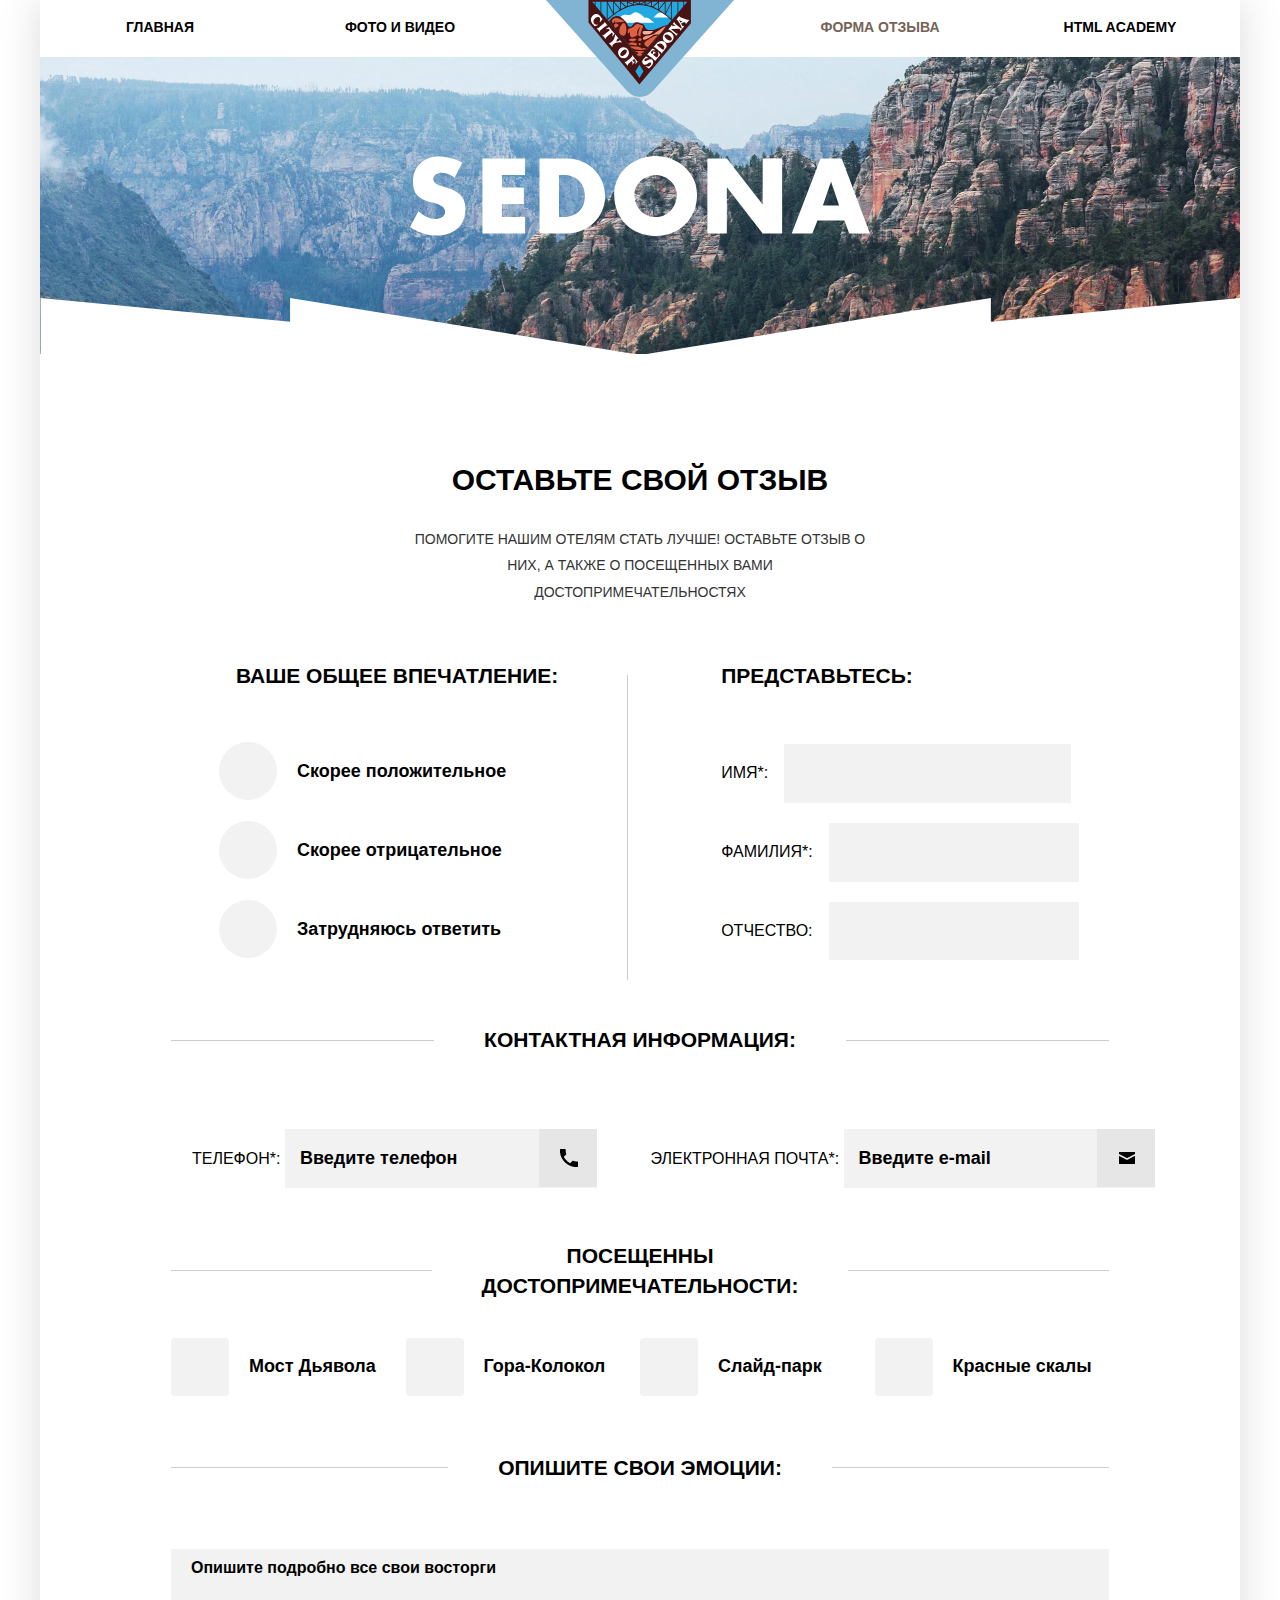
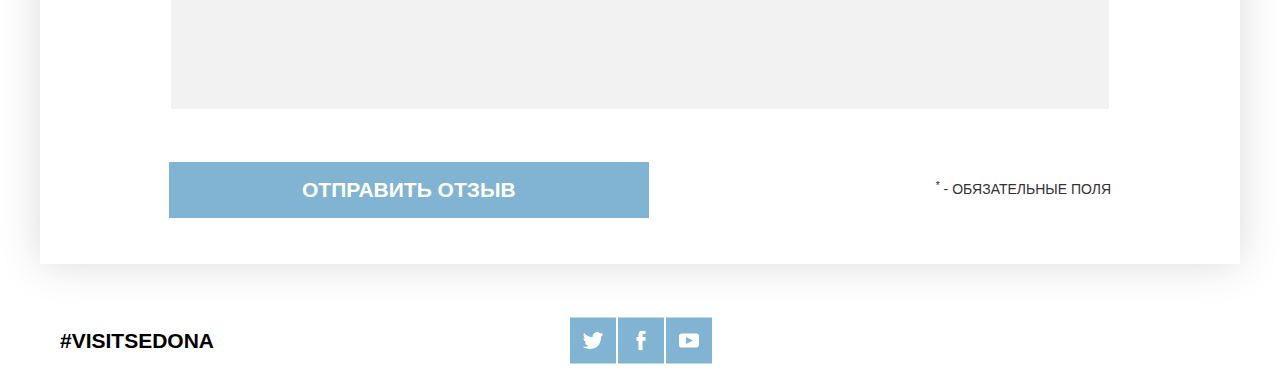
==== form.html @ 5fe42d5f "second commit" ====
<!DOCTYPE html><html lang="ru"><head><meta charset="UTF-8"><meta name="viewport" content="width=device-width,initial-scale=1"><meta http-equiv="X-UA-Compatible" content="ie=edge"><title>Sedon</title></head><body><div class="wrapper"><header class="page-header"><nav class="humburger"><ul class="humburger__list humburger__list--not-js"><li class="humburger__list__item"><a href="index.html" class="humburger__link">Главная</a></li><li class="humburger__list__item"><a href="photo.html" class="humburger__link">фото и видео</a></li><li class="humburger__list__item humburger__list__item--active"><a class="humburger__link">форма отзыва</a></li><li class="humburger__list__item"><a href="#" class="humburger__link">html academy</a></li><li class="humburger__list__item humburger__list__item--logo"><a href="index.html" class="humburger__logo"><picture><source media="(min-width: 1200px)" srcset="img/header/logo-sedona-desktop.svg"><img src="img/header/logo-sedona-mobile.svg" alt="Логотип Sedona" class="logo__icon"></picture></a></li></ul><button type="button" class="humburger__button"><svg width="25px" height="25px" fill="#fff"><use xlink:href="#icon-cross"></use></svg></button></nav></header><div class="page-content page-content--block"><div class="intro intro--no-webp"><div class="container"><div class="intro__pictures intro__pictures--padding"><img class="intro__img" src="img/form/text-sedona.svg" alt="Sedona "></div></div></div><div class="container"><div class="page-content__description page-content__description--padding page-content__description--border"><p>Оставьте свой отзыв</p><p>Помогите нашим отелям стать лучше! оставьте отзыв о них, а также о посещенных вами достопримечательностях</p></div><form action=""><div class="form"><fieldset class="form__item form__item--width form__item--border-left"><legend class="form__title">Представьтесь:</legend><label class="form__label form__label--flex">Имя*:<input type="text" class="form__input" required=""></label><label class="form__label form__label--flex">Фамилия*:<input type="text" class="form__input" required=""></label><label class="form__label form__label--flex">Отчество:<input type="text" class="form__input"></label></fieldset><fieldset class="form__item"><legend class="form__title">Контактная информация:</legend><div class="form__wrapp"><label class="form__label form__label--flex-col"><span class="text-none">Контактный</span> телефон*: <input type="tel" class="form__input form__icon form__icon--phone" placeholder="Введите телефон" required=""></label><label class="form__label form__label--flex-col">Электронная почта*: <input type="email" class="form__input form__icon form__icon--mail" placeholder="Введите e-mail" required=""></label></div></fieldset><fieldset class="form__item form__item--width form__item--order"><legend class="form__title form__title--align-center">ВАше Общее впечатление:</legend><div class="form__radio"><label class="form__label form__label--font" for="reply__yes">Скорее положительное</label><input type="radio" id="reply__yes" name="radiobutton" class="form__input form__input--type"><div class="fake-input fake-input--radio"></div></div><div class="form__radio"><label for="reply__not" class="form__label form__label--font">Скорее отрицательное</label><input type="radio" id="reply__not" name="radiobutton" class="form__input form__input--type"><div class="fake-input fake-input--radio"></div></div><div class="form__radio"><label for="reply__know" class="form__label form__label--font">Затрудняюсь ответить</label><input type="radio" id="reply__know" name="radiobutton" class="form__input form__input--type"><div class="fake-input fake-input--radio"></div></div></fieldset><fieldset class="form__item"><legend class="form__title">посещенны<br>достопримечательности:</legend><div class="form__item--chekcbox-set"><div class="form__item-checkbox"><label class="form__label form__label--font" for="davil">Мост Дьявола</label><input type="checkbox" id="davil" class="form__input form__input--type"><div class="fake-input fake-input--box"></div></div><div class="form__item-checkbox"><label class="form__label form__label--font" for="park">Слайд-парк</label><input type="checkbox" id="park" class="form__input form__input--type"><div class="fake-input fake-input--box"></div></div><div class="form__item-checkbox"><label class="form__label form__label--font" for="mountain">Гора-Колокол</label><input type="checkbox" id="mountain" class="form__input form__input--type"><div class="fake-input fake-input--box"></div></div><div class="form__item-checkbox"><label class="form__label form__label--font" for="red__mountain">Красные скалы</label><input type="checkbox" id="red__mountain" class="form__input form__input--type"><div class="fake-input fake-input--box"></div></div></div></fieldset><fieldset class="form__item"><legend class="form__title">Опишите свои эмоции:</legend><textarea name="" id="" class="form__text-reviews" placeholder="Опишите подробно все свои восторги"></textarea></fieldset><div class="form__item__btn"><button type="submit" class="button from__button">отправить отзыв</button> <span class="footnote"><sup>*</sup> - обязательные поля</span></div></div></form></div></div></div><footer class="page-footer"><span class="hashtags"><b>#visitSEDONA</b></span><div class="social"><ul class="social__list"><li class="social__item"><a href="#" class="social__button"><svg class="social__icon" width="20px" height="20px"><use xlink:href="#icon-twitter"></use></svg></a></li><li class="social__item"><a href="#" class="social__button"><svg class="social__icon" width="20px" height="20px"><use xlink:href="#icon-facebook"></use></svg></a></li><li class="social__item"><a href="#" class="social__button"><svg class="social__icon" width="20px" height="20px"><use xlink:href="#icon-youtube"></use></svg></a></li></ul></div></footer><!--pop up для формы   --><div class="pop-up pop-up--error"><div class="pop-up__title">ЧТО-ТО ПОШЛО НЕ ТАК!</div><div class="pop-up__deck">Проверьте поля, выделенные красным, скорее всего вы забыли их заполнить</div><button class="button">ок</button></div><div class="pop-up pop-up--success"><div class="pop-up__title">Ваш отзыв отправлен!</div><div class="pop-up__deck">Спасибо за ваше участие, ваш отзыв уже поступил к нам. В ближайшее время мы опубликуем его на сайте.</div><button class="button">закрыть окно</button></div><div style="display:none"><svg xmlns="http://www.w3.org/2000/svg"><symbol id="icon-burger" viewbox="0 0 76.166 68.959"><path d="M71.914 46.042H4.252A4.265 4.265 0 0 0 0 50.294v3.454A4.265 4.265 0 0 0 4.252 58h.956v1.037c0 5.457 4.464 9.922 9.921 9.922h45.908c5.456 0 9.921-4.465 9.921-9.922V58h.956a4.265 4.265 0 0 0 4.252-4.252v-3.454a4.264 4.264 0 0 0-4.252-4.252zm-3.956 12.995c0 3.815-3.104 6.922-6.921 6.922H15.129a6.929 6.929 0 0 1-6.921-6.922V58h59.75v1.037zm5.208-5.289c0 .679-.573 1.252-1.252 1.252H4.252A1.268 1.268 0 0 1 3 53.748v-3.454c0-.679.573-1.252 1.252-1.252h67.662c.679 0 1.252.573 1.252 1.252v3.454zM16.162 37.856l5.473 4 5.477-4 5.479 4 5.478-4 5.479 4 5.478-4 5.479 4 5.48-4 5.489 4 6.368-4.644-1.768-2.424-4.6 3.356-5.489-4-5.48 4-5.479-4.001-5.478 4.001-5.479-4.001-5.478 4.001-5.479-4.001-5.476 4.001-5.473-4.002-5.477 4.002-4.593-3.355-1.77 2.422 6.363 4.645zm54.726-6.762c.041-.61.055-2.616.037-3C70.242 12.476 55.804 0 38.083 0 20.363 0 5.924 12.476 5.241 28.094c-.017.384-.004 2.389.039 3h65.608zM38.083 3c16.031 0 29.15 11.154 29.842 25.094H8.241C8.933 14.154 22.051 3 38.083 3z"></path><circle cx="38.083" cy="15.042" r="2"></circle><circle cx="30.083" cy="10.083" r="2"></circle><circle cx="46.083" cy="10.083" r="2"></circle></symbol><symbol id="icon-facebook" viewbox="0 0 8.672 18.944"><path d="M6.275 3.356h2.398V0H5.795C2.656.181 1.54 2.387 1.948 6.114H0v3.518h1.959v9.312h3.837V9.632h2.857V6.114H5.787c-.022-1.045-.037-2.405.488-2.758z"></path></symbol><symbol id="icon-gift" viewbox="0 0 63 75.084"><path d="M60.165 22.23H35.758c13.604-6.815 14.688-11.115 14.188-13.52-1.145-3.916-5.604-6.938-9.848-5.341-5.484 2.063-7.029 10.262-8.514 16.19-1.894-5.998-3.726-13.649-8.011-17.525C22.331.909 20.524-.203 17.897.031c-3.965.352-9.652 5.317-7.344 10.849 2.217 5.313 9.539 8.67 14.354 11.35H2.834A2.843 2.843 0 0 0 0 25.065V36.25a2.842 2.842 0 0 0 2.835 2.834h.27v35.999h56.958V39.084h.104a2.842 2.842 0 0 0 2.835-2.834V25.065a2.846 2.846 0 0 0-2.837-2.835zM41.766 5.873c2.07-.306 4.907 1.283 5.176 3.171.386 2.723-3.349 5.192-5.008 6.343-2.484 1.723-4.853 2.611-7.178 4.006.872-3.645 2.512-12.854 7.01-13.52zm-22.534 9.848c-2.19-1.467-6.444-4.378-6.342-7.678.11-3.552 5.655-6.491 8.68-3.839 3.797 3.331 5.625 10.972 7.01 16.357-3.199-1.519-6.23-2.753-9.348-4.84zm5.882 56.426H6.042V39.084h19.072v33.063zm0-36.063H3V25.23h22.114v10.854zm10.001 36.062h-7.063V25.23h7.063v46.916zm22.01.001H38.053V39.084h19.072v33.063zM60 36.084H38.053V25.23H60v10.854z"></path></symbol><symbol id="icon-house" viewbox="0 0 74.695 72.346"><path d="M29.503 65.345h16V41.407h-16v23.938zm13.063-2.938H32.441V44.345h10.125v18.062z"></path><path d="M72.62 39.44l2.075-2.078-9.907-9.913V.47H50.974v13.161L37.349 0 0 37.363l2.077 2.078 7.832-7.832v37.799H5.971v2.938h63.875v-2.938h-5.059v-37.8l7.833 7.832zM53.913 3.408h7.938v21.104l-7.938-7.94V3.408zm7.937 65.999H12.846V28.671L37.348 4.169 61.85 28.671v40.736z"></path><path d="M29.753 27.21a7.75 7.75 0 1 0 15.5 0 7.75 7.75 0 0 0-15.5 0zm7.75-4.969a4.97 4.97 0 1 1 0 9.941 4.97 4.97 0 0 1 0-9.941zM16.909 41.407h3v3.938h-3zm5.937 0h3v3.938h-3zm-5.937 6h3v3.938h-3zm5.937 0h3v3.938h-3zm26-6h3v3.938h-3zm5.938 0h3v3.938h-3zm-5.938 6h3v3.938h-3zm5.938 0h3v3.938h-3z"></path></symbol><symbol id="icon-like" viewbox="0 0 22 20"><path d="M12.383 3.646l-.637 2.929L11.219 9H19.9v2l.001.058L17 18H8V8.029l.014-.015 4.369-4.368M2 10v8-8M13.2 0L6.6 6.6c-.4.3-.6.8-.6 1.4v10c0 1.1.9 2 2 2h9c.8 0 1.5-.5 1.8-1.2l3-7.1c.1-.2.1-.5.1-.7V9h.1c0-1.1-.9-2-2-2h-6.3l1-4.6v-.3c0-.4-.2-.8-.4-1.1l-1.1-1zM4 8H0v12h4V8zm18 1v.044V9z"></path></symbol><symbol id="icon-mail" viewbox="0 0 16 16"><path d="M8 10c-.266 0-.5-.094-1-.336L0 6v7c0 .55.45 1 1 1h14c.55 0 1-.45 1-1V6L9 9.664c-.5.242-.734.336-1 .336zm7-8H1c-.55 0-1 .45-1 1v.758l8 4.205 8-4.205V3c0-.55-.45-1-1-1z"></path></symbol><symbol id="icon-map-marker" viewbox="0 0 27 27"><circle fill="#FFF" cx="13.5" cy="13.5" r="13.5"></circle><circle fill="#81B3D3" cx="13.5" cy="13.5" r="8.361"></circle></symbol><symbol id="icon-phone" viewbox="0 0 18 18"><path fill="#010101" d="M3.6 7.8c1.4 2.8 3.8 5.1 6.6 6.6l2.2-2.2c.3-.3.699-.4 1-.2 1.1.4 2.3.6 3.6.6.6 0 1 .4 1 1V17c0 .6-.4 1-1 1C7.6 18 0 10.4 0 1c0-.6.4-1 1-1h3.5c.6 0 1 .4 1 1 0 1.2.2 2.4.6 3.6.1.3 0 .7-.2 1L3.6 7.8z"></path></symbol><symbol id="icon-tick" viewbox="0 0 23.049 16.249"><path d="M22.801 1.299L21.75.248a.853.853 0 0 0-1.203 0L8.693 12.102 2.502 5.911a.853.853 0 0 0-1.203 0L.248 6.962a.852.852 0 0 0 0 1.202l7.837 7.837a.845.845 0 0 0 .608.246c.22.002.44-.079.608-.246l13.5-13.5a.852.852 0 0 0 0-1.202z"></path></symbol><symbol id="icon-twitter" viewbox="0 0 17.5 14.663"><path fill-rule="evenodd" clip-rule="evenodd" d="M11.283.153c1.736-.484 3.074.264 3.685 1.15.694-.225 1.372-.47 2.072-.69-.004.841-.538 1.478-.883 1.728.704.165 1.343-.481 1.343-.481-.175.977-1.035 1.746-1.611 1.977-.239 6.592-3.272 10.956-10.382 10.823h-.46c-.422 0-4.29-.45-5.047-1.843 2.341.192 4.011-.412 4.835-1.15-.989-.293-2.761-.464-3.07-2.881.362.105.583.223 1.228.117C1.757 8.067.385 7.366.461 5.218c.294.319 1.1.523 1.381.461C1.117 5.444-.188 2.398.921.843 2.794 2.655 4.769 4.364 8.29 4.528c.216-2.24 1.171-3.74 2.993-4.375z"></path></symbol><symbol id="icon-video-fullscreen" viewbox="0 0 20 20"><path d="M0 0v6h3V3h3V0H3zm3 14H0v6h6v-3H3zM17 0h-3v3h3v3h3V0zm0 17h-3v3h6v-6h-3z"></path></symbol><symbol id="icon-video-replay" viewbox="0 0 16 20"><path d="M8 4V0L3 5l5 5V6c3.315 0 6 2.686 6 6s-2.685 6-6 6-6-2.686-6-6H0c0 4.42 3.58 8 8 8s8-3.58 8-8-3.58-8-8-8z"></path></symbol><symbol id="icon-video-subtitles" viewbox="0 0 32 20"><path d="M29 0H3C1.35 0 0 1.35 0 3v14c0 1.65 1.35 3 3 3h26c1.65 0 3-1.35 3-3V3c0-1.65-1.35-3-3-3zM14.403 15.854a8.61 8.61 0 0 1-1.678.164 5.986 5.986 0 0 1-1.976-.323c-.623-.214-1.172-.562-1.646-1.041s-.852-1.103-1.133-1.868c-.28-.766-.419-1.695-.419-2.786 0-1.134.157-2.085.471-2.851.315-.768.723-1.384 1.224-1.854a4.53 4.53 0 0 1 1.679-1.008 5.86 5.86 0 0 1 1.852-.307c.66 0 1.22.045 1.678.134.457.087.835.192 1.133.313l-.448 1.92a3.332 3.332 0 0 0-.902-.265A8.244 8.244 0 0 0 12.973 6c-.915 0-1.649.325-2.206.977-.558.651-.836 1.663-.836 3.031 0 .598.067 1.142.199 1.632.132.493.334.913.603 1.26.271.349.607.619 1.01.812.402.193.867.29 1.396.29.496 0 .915-.049 1.257-.148.342-.099.639-.227.893-.38l.463 1.841c-.354.249-.803.43-1.349.539zm8.698 0a8.618 8.618 0 0 1-1.678.164 5.986 5.986 0 0 1-1.976-.323c-.623-.214-1.172-.562-1.646-1.041s-.852-1.103-1.133-1.868c-.281-.767-.421-1.695-.421-2.786 0-1.134.157-2.085.471-2.851.314-.768.723-1.384 1.223-1.854a4.526 4.526 0 0 1 1.68-1.008 5.858 5.858 0 0 1 1.851-.307c.661 0 1.221.045 1.678.134a6.05 6.05 0 0 1 1.133.313l-.446 1.918a3.314 3.314 0 0 0-.901-.265A8.569 8.569 0 0 0 21.67 6c-.915 0-1.649.325-2.206.977-.558.651-.836 1.663-.836 3.031 0 .598.067 1.142.199 1.632.132.493.334.913.603 1.26.271.349.606.619 1.009.812.402.193.868.29 1.396.29.497 0 .915-.049 1.257-.148.342-.099.64-.227.894-.38l.463 1.841c-.353.249-.803.43-1.348.539z"></path></symbol><symbol id="icon-youtube" viewbox="0 0 19.979 14.015"><path d="M17.145 0H2.835A2.842 2.842 0 0 0 0 2.835v8.345a2.842 2.842 0 0 0 2.835 2.835h14.31a2.842 2.842 0 0 0 2.835-2.835V2.835A2.844 2.844 0 0 0 17.145 0zM7.036 10.392V3.623l6.769 3.384-6.769 3.385z"></path></symbol></svg></div><link href="https://fonts.googleapis.com/css?family=PT+Sans:400,700&amp;subset=cyrillic" rel="preload" as="font"><link rel="stylesheet" type="text/css" href="css/main.min.css"><script src="https://ajax.googleapis.com/ajax/libs/jquery/3.2.1/jquery.min.js"></script><script src="libs/modernizr/modernizr.js"></script><script src="js/main.js"></script></body></html>
---- css/main.min.css ----
@font-face{font-family:"Gotham-Rounded-Bold";src:url("../fonts/Gotham-Rounded-Bold/gotham-rounded-bold.woff") format(woff),url("../fonts/Gotham-Rounded-Bold/gotham-rounded-bold.woff2") format(woff2);font-style:normal;font-weight:900;font-display:swap}@font-face{font-family:"Gotham-Rounded-Book";src:url("../fonts/Gotham-Rounded-Bold/gotham-rounded-book.woff") format(woff),url("../fonts/Gotham-Rounded-Book/gotham-rounded-book.woff2") format(woff2);font-style:normal;font-weight:400;font-display:swap}@font-face{font-family:'FontAwesome';src:url("../fonts/FontAwesome/fontawesome-webfont.woff2") format("woff2"),url("../fonts/FontAwesome/fontawesome-webfont.woff") format("woff");font-weight:normal;font-style:normal;font-display:swap}/*!
 *  Font Awesome 4.7.0 by @davegandy - http://fontawesome.io - @fontawesome
 *  License - http://fontawesome.io/license (Font: SIL OFL 1.1, CSS: MIT License)
 */.fa{display:inline-block;font:normal normal normal 14px/1 FontAwesome;font-size:inherit;text-rendering:auto;-webkit-font-smoothing:antialiased;-moz-osx-font-smoothing:grayscale}.fa-lg{font-size:1.33333333em;line-height:0.75em;vertical-align:-15%}.fa-2x{font-size:2em}.fa-3x{font-size:3em}.fa-4x{font-size:4em}.fa-5x{font-size:5em}.fa-fw{width:1.28571429em;text-align:center}.fa-ul{padding-left:0;margin-left:2.14285714em;list-style-type:none}.fa-ul>li{position:relative}.fa-li{position:absolute;left:-2.14285714em;width:2.14285714em;top:0.14285714em;text-align:center}.fa-li.fa-lg{left:-1.85714286em}.fa-border{padding:.2em .25em .15em;border:solid 0.08em #eeeeee;border-radius:.1em}.fa-pull-left{float:left}.fa-pull-right{float:right}.fa.fa-pull-left{margin-right:.3em}.fa.fa-pull-right{margin-left:.3em}.pull-right{float:right}.pull-left{float:left}.fa.pull-left{margin-right:.3em}.fa.pull-right{margin-left:.3em}.fa-spin{-webkit-animation:fa-spin 2s infinite linear;animation:fa-spin 2s infinite linear}.fa-pulse{-webkit-animation:fa-spin 1s infinite steps(8);animation:fa-spin 1s infinite steps(8)}@-webkit-keyframes fa-spin{0%{-webkit-transform:rotate(0deg);transform:rotate(0deg)}100%{-webkit-transform:rotate(359deg);transform:rotate(359deg)}}@keyframes fa-spin{0%{-webkit-transform:rotate(0deg);transform:rotate(0deg)}100%{-webkit-transform:rotate(359deg);transform:rotate(359deg)}}.fa-rotate-90{-ms-filter:"progid:DXImageTransform.Microsoft.BasicImage(rotation=1)";-webkit-transform:rotate(90deg);transform:rotate(90deg)}.fa-rotate-180{-ms-filter:"progid:DXImageTransform.Microsoft.BasicImage(rotation=2)";-webkit-transform:rotate(180deg);transform:rotate(180deg)}.fa-rotate-270{-ms-filter:"progid:DXImageTransform.Microsoft.BasicImage(rotation=3)";-webkit-transform:rotate(270deg);transform:rotate(270deg)}.fa-flip-horizontal{-ms-filter:"progid:DXImageTransform.Microsoft.BasicImage(rotation=0, mirror=1)";-webkit-transform:scale(-1, 1);transform:scale(-1, 1)}.fa-flip-vertical{-ms-filter:"progid:DXImageTransform.Microsoft.BasicImage(rotation=2, mirror=1)";-webkit-transform:scale(1, -1);transform:scale(1, -1)}:root .fa-rotate-90,:root .fa-rotate-180,:root .fa-rotate-270,:root .fa-flip-horizontal,:root .fa-flip-vertical{-webkit-filter:none;filter:none}.fa-stack{position:relative;display:inline-block;width:2em;height:2em;line-height:2em;vertical-align:middle}.fa-stack-1x,.fa-stack-2x{position:absolute;left:0;width:100%;text-align:center}.fa-stack-1x{line-height:inherit}.fa-stack-2x{font-size:2em}.fa-inverse{color:#ffffff}.fa-glass:before{content:"\f000"}.fa-music:before{content:"\f001"}.fa-search:before{content:"\f002"}.fa-envelope-o:before{content:"\f003"}.fa-heart:before{content:"\f004"}.fa-star:before{content:"\f005"}.fa-star-o:before{content:"\f006"}.fa-user:before{content:"\f007"}.fa-film:before{content:"\f008"}.fa-th-large:before{content:"\f009"}.fa-th:before{content:"\f00a"}.fa-th-list:before{content:"\f00b"}.fa-check:before{content:"\f00c"}.fa-remove:before,.fa-close:before,.fa-times:before{content:"\f00d"}.fa-search-plus:before{content:"\f00e"}.fa-search-minus:before{content:"\f010"}.fa-power-off:before{content:"\f011"}.fa-signal:before{content:"\f012"}.fa-gear:before,.fa-cog:before{content:"\f013"}.fa-trash-o:before{content:"\f014"}.fa-home:before{content:"\f015"}.fa-file-o:before{content:"\f016"}.fa-clock-o:before{content:"\f017"}.fa-road:before{content:"\f018"}.fa-download:before{content:"\f019"}.fa-arrow-circle-o-down:before{content:"\f01a"}.fa-arrow-circle-o-up:before{content:"\f01b"}.fa-inbox:before{content:"\f01c"}.fa-play-circle-o:before{content:"\f01d"}.fa-rotate-right:before,.fa-repeat:before{content:"\f01e"}.fa-refresh:before{content:"\f021"}.fa-list-alt:before{content:"\f022"}.fa-lock:before{content:"\f023"}.fa-flag:before{content:"\f024"}.fa-headphones:before{content:"\f025"}.fa-volume-off:before{content:"\f026"}.fa-volume-down:before{content:"\f027"}.fa-volume-up:before{content:"\f028"}.fa-qrcode:before{content:"\f029"}.fa-barcode:before{content:"\f02a"}.fa-tag:before{content:"\f02b"}.fa-tags:before{content:"\f02c"}.fa-book:before{content:"\f02d"}.fa-bookmark:before{content:"\f02e"}.fa-print:before{content:"\f02f"}.fa-camera:before{content:"\f030"}.fa-font:before{content:"\f031"}.fa-bold:before{content:"\f032"}.fa-italic:before{content:"\f033"}.fa-text-height:before{content:"\f034"}.fa-text-width:before{content:"\f035"}.fa-align-left:before{content:"\f036"}.fa-align-center:before{content:"\f037"}.fa-align-right:before{content:"\f038"}.fa-align-justify:before{content:"\f039"}.fa-list:before{content:"\f03a"}.fa-dedent:before,.fa-outdent:before{content:"\f03b"}.fa-indent:before{content:"\f03c"}.fa-video-camera:before{content:"\f03d"}.fa-photo:before,.fa-image:before,.fa-picture-o:before{content:"\f03e"}.fa-pencil:before{content:"\f040"}.fa-map-marker:before{content:"\f041"}.fa-adjust:before{content:"\f042"}.fa-tint:before{content:"\f043"}.fa-edit:before,.fa-pencil-square-o:before{content:"\f044"}.fa-share-square-o:before{content:"\f045"}.fa-check-square-o:before{content:"\f046"}.fa-arrows:before{content:"\f047"}.fa-step-backward:before{content:"\f048"}.fa-fast-backward:before{content:"\f049"}.fa-backward:before{content:"\f04a"}.fa-play:before{content:"\f04b"}.fa-pause:before{content:"\f04c"}.fa-stop:before{content:"\f04d"}.fa-forward:before{content:"\f04e"}.fa-fast-forward:before{content:"\f050"}.fa-step-forward:before{content:"\f051"}.fa-eject:before{content:"\f052"}.fa-chevron-left:before{content:"\f053"}.fa-chevron-right:before{content:"\f054"}.fa-plus-circle:before{content:"\f055"}.fa-minus-circle:before{content:"\f056"}.fa-times-circle:before{content:"\f057"}.fa-check-circle:before{content:"\f058"}.fa-question-circle:before{content:"\f059"}.fa-info-circle:before{content:"\f05a"}.fa-crosshairs:before{content:"\f05b"}.fa-times-circle-o:before{content:"\f05c"}.fa-check-circle-o:before{content:"\f05d"}.fa-ban:before{content:"\f05e"}.fa-arrow-left:before{content:"\f060"}.fa-arrow-right:before{content:"\f061"}.fa-arrow-up:before{content:"\f062"}.fa-arrow-down:before{content:"\f063"}.fa-mail-forward:before,.fa-share:before{content:"\f064"}.fa-expand:before{content:"\f065"}.fa-compress:before{content:"\f066"}.fa-plus:before{content:"\f067"}.fa-minus:before{content:"\f068"}.fa-asterisk:before{content:"\f069"}.fa-exclamation-circle:before{content:"\f06a"}.fa-gift:before{content:"\f06b"}.fa-leaf:before{content:"\f06c"}.fa-fire:before{content:"\f06d"}.fa-eye:before{content:"\f06e"}.fa-eye-slash:before{content:"\f070"}.fa-warning:before,.fa-exclamation-triangle:before{content:"\f071"}.fa-plane:before{content:"\f072"}.fa-calendar:before{content:"\f073"}.fa-random:before{content:"\f074"}.fa-comment:before{content:"\f075"}.fa-magnet:before{content:"\f076"}.fa-chevron-up:before{content:"\f077"}.fa-chevron-down:before{content:"\f078"}.fa-retweet:before{content:"\f079"}.fa-shopping-cart:before{content:"\f07a"}.fa-folder:before{content:"\f07b"}.fa-folder-open:before{content:"\f07c"}.fa-arrows-v:before{content:"\f07d"}.fa-arrows-h:before{content:"\f07e"}.fa-bar-chart-o:before,.fa-bar-chart:before{content:"\f080"}.fa-twitter-square:before{content:"\f081"}.fa-facebook-square:before{content:"\f082"}.fa-camera-retro:before{content:"\f083"}.fa-key:before{content:"\f084"}.fa-gears:before,.fa-cogs:before{content:"\f085"}.fa-comments:before{content:"\f086"}.fa-thumbs-o-up:before{content:"\f087"}.fa-thumbs-o-down:before{content:"\f088"}.fa-star-half:before{content:"\f089"}.fa-heart-o:before{content:"\f08a"}.fa-sign-out:before{content:"\f08b"}.fa-linkedin-square:before{content:"\f08c"}.fa-thumb-tack:before{content:"\f08d"}.fa-external-link:before{content:"\f08e"}.fa-sign-in:before{content:"\f090"}.fa-trophy:before{content:"\f091"}.fa-github-square:before{content:"\f092"}.fa-upload:before{content:"\f093"}.fa-lemon-o:before{content:"\f094"}.fa-phone:before{content:"\f095"}.fa-square-o:before{content:"\f096"}.fa-bookmark-o:before{content:"\f097"}.fa-phone-square:before{content:"\f098"}.fa-twitter:before{content:"\f099"}.fa-facebook-f:before,.fa-facebook:before{content:"\f09a"}.fa-github:before{content:"\f09b"}.fa-unlock:before{content:"\f09c"}.fa-credit-card:before{content:"\f09d"}.fa-feed:before,.fa-rss:before{content:"\f09e"}.fa-hdd-o:before{content:"\f0a0"}.fa-bullhorn:before{content:"\f0a1"}.fa-bell:before{content:"\f0f3"}.fa-certificate:before{content:"\f0a3"}.fa-hand-o-right:before{content:"\f0a4"}.fa-hand-o-left:before{content:"\f0a5"}.fa-hand-o-up:before{content:"\f0a6"}.fa-hand-o-down:before{content:"\f0a7"}.fa-arrow-circle-left:before{content:"\f0a8"}.fa-arrow-circle-right:before{content:"\f0a9"}.fa-arrow-circle-up:before{content:"\f0aa"}.fa-arrow-circle-down:before{content:"\f0ab"}.fa-globe:before{content:"\f0ac"}.fa-wrench:before{content:"\f0ad"}.fa-tasks:before{content:"\f0ae"}.fa-filter:before{content:"\f0b0"}.fa-briefcase:before{content:"\f0b1"}.fa-arrows-alt:before{content:"\f0b2"}.fa-group:before,.fa-users:before{content:"\f0c0"}.fa-chain:before,.fa-link:before{content:"\f0c1"}.fa-cloud:before{content:"\f0c2"}.fa-flask:before{content:"\f0c3"}.fa-cut:before,.fa-scissors:before{content:"\f0c4"}.fa-copy:before,.fa-files-o:before{content:"\f0c5"}.fa-paperclip:before{content:"\f0c6"}.fa-save:before,.fa-floppy-o:before{content:"\f0c7"}.fa-square:before{content:"\f0c8"}.fa-navicon:before,.fa-reorder:before,.fa-bars:before{content:"\f0c9"}.fa-list-ul:before{content:"\f0ca"}.fa-list-ol:before{content:"\f0cb"}.fa-strikethrough:before{content:"\f0cc"}.fa-underline:before{content:"\f0cd"}.fa-table:before{content:"\f0ce"}.fa-magic:before{content:"\f0d0"}.fa-truck:before{content:"\f0d1"}.fa-pinterest:before{content:"\f0d2"}.fa-pinterest-square:before{content:"\f0d3"}.fa-google-plus-square:before{content:"\f0d4"}.fa-google-plus:before{content:"\f0d5"}.fa-money:before{content:"\f0d6"}.fa-caret-down:before{content:"\f0d7"}.fa-caret-up:before{content:"\f0d8"}.fa-caret-left:before{content:"\f0d9"}.fa-caret-right:before{content:"\f0da"}.fa-columns:before{content:"\f0db"}.fa-unsorted:before,.fa-sort:before{content:"\f0dc"}.fa-sort-down:before,.fa-sort-desc:before{content:"\f0dd"}.fa-sort-up:before,.fa-sort-asc:before{content:"\f0de"}.fa-envelope:before{content:"\f0e0"}.fa-linkedin:before{content:"\f0e1"}.fa-rotate-left:before,.fa-undo:before{content:"\f0e2"}.fa-legal:before,.fa-gavel:before{content:"\f0e3"}.fa-dashboard:before,.fa-tachometer:before{content:"\f0e4"}.fa-comment-o:before{content:"\f0e5"}.fa-comments-o:before{content:"\f0e6"}.fa-flash:before,.fa-bolt:before{content:"\f0e7"}.fa-sitemap:before{content:"\f0e8"}.fa-umbrella:before{content:"\f0e9"}.fa-paste:before,.fa-clipboard:before{content:"\f0ea"}.fa-lightbulb-o:before{content:"\f0eb"}.fa-exchange:before{content:"\f0ec"}.fa-cloud-download:before{content:"\f0ed"}.fa-cloud-upload:before{content:"\f0ee"}.fa-user-md:before{content:"\f0f0"}.fa-stethoscope:before{content:"\f0f1"}.fa-suitcase:before{content:"\f0f2"}.fa-bell-o:before{content:"\f0a2"}.fa-coffee:before{content:"\f0f4"}.fa-cutlery:before{content:"\f0f5"}.fa-file-text-o:before{content:"\f0f6"}.fa-building-o:before{content:"\f0f7"}.fa-hospital-o:before{content:"\f0f8"}.fa-ambulance:before{content:"\f0f9"}.fa-medkit:before{content:"\f0fa"}.fa-fighter-jet:before{content:"\f0fb"}.fa-beer:before{content:"\f0fc"}.fa-h-square:before{content:"\f0fd"}.fa-plus-square:before{content:"\f0fe"}.fa-angle-double-left:before{content:"\f100"}.fa-angle-double-right:before{content:"\f101"}.fa-angle-double-up:before{content:"\f102"}.fa-angle-double-down:before{content:"\f103"}.fa-angle-left:before{content:"\f104"}.fa-angle-right:before{content:"\f105"}.fa-angle-up:before{content:"\f106"}.fa-angle-down:before{content:"\f107"}.fa-desktop:before{content:"\f108"}.fa-laptop:before{content:"\f109"}.fa-tablet:before{content:"\f10a"}.fa-mobile-phone:before,.fa-mobile:before{content:"\f10b"}.fa-circle-o:before{content:"\f10c"}.fa-quote-left:before{content:"\f10d"}.fa-quote-right:before{content:"\f10e"}.fa-spinner:before{content:"\f110"}.fa-circle:before{content:"\f111"}.fa-mail-reply:before,.fa-reply:before{content:"\f112"}.fa-github-alt:before{content:"\f113"}.fa-folder-o:before{content:"\f114"}.fa-folder-open-o:before{content:"\f115"}.fa-smile-o:before{content:"\f118"}.fa-frown-o:before{content:"\f119"}.fa-meh-o:before{content:"\f11a"}.fa-gamepad:before{content:"\f11b"}.fa-keyboard-o:before{content:"\f11c"}.fa-flag-o:before{content:"\f11d"}.fa-flag-checkered:before{content:"\f11e"}.fa-terminal:before{content:"\f120"}.fa-code:before{content:"\f121"}.fa-mail-reply-all:before,.fa-reply-all:before{content:"\f122"}.fa-star-half-empty:before,.fa-star-half-full:before,.fa-star-half-o:before{content:"\f123"}.fa-location-arrow:before{content:"\f124"}.fa-crop:before{content:"\f125"}.fa-code-fork:before{content:"\f126"}.fa-unlink:before,.fa-chain-broken:before{content:"\f127"}.fa-question:before{content:"\f128"}.fa-info:before{content:"\f129"}.fa-exclamation:before{content:"\f12a"}.fa-superscript:before{content:"\f12b"}.fa-subscript:before{content:"\f12c"}.fa-eraser:before{content:"\f12d"}.fa-puzzle-piece:before{content:"\f12e"}.fa-microphone:before{content:"\f130"}.fa-microphone-slash:before{content:"\f131"}.fa-shield:before{content:"\f132"}.fa-calendar-o:before{content:"\f133"}.fa-fire-extinguisher:before{content:"\f134"}.fa-rocket:before{content:"\f135"}.fa-maxcdn:before{content:"\f136"}.fa-chevron-circle-left:before{content:"\f137"}.fa-chevron-circle-right:before{content:"\f138"}.fa-chevron-circle-up:before{content:"\f139"}.fa-chevron-circle-down:before{content:"\f13a"}.fa-html5:before{content:"\f13b"}.fa-css3:before{content:"\f13c"}.fa-anchor:before{content:"\f13d"}.fa-unlock-alt:before{content:"\f13e"}.fa-bullseye:before{content:"\f140"}.fa-ellipsis-h:before{content:"\f141"}.fa-ellipsis-v:before{content:"\f142"}.fa-rss-square:before{content:"\f143"}.fa-play-circle:before{content:"\f144"}.fa-ticket:before{content:"\f145"}.fa-minus-square:before{content:"\f146"}.fa-minus-square-o:before{content:"\f147"}.fa-level-up:before{content:"\f148"}.fa-level-down:before{content:"\f149"}.fa-check-square:before{content:"\f14a"}.fa-pencil-square:before{content:"\f14b"}.fa-external-link-square:before{content:"\f14c"}.fa-share-square:before{content:"\f14d"}.fa-compass:before{content:"\f14e"}.fa-toggle-down:before,.fa-caret-square-o-down:before{content:"\f150"}.fa-toggle-up:before,.fa-caret-square-o-up:before{content:"\f151"}.fa-toggle-right:before,.fa-caret-square-o-right:before{content:"\f152"}.fa-euro:before,.fa-eur:before{content:"\f153"}.fa-gbp:before{content:"\f154"}.fa-dollar:before,.fa-usd:before{content:"\f155"}.fa-rupee:before,.fa-inr:before{content:"\f156"}.fa-cny:before,.fa-rmb:before,.fa-yen:before,.fa-jpy:before{content:"\f157"}.fa-ruble:before,.fa-rouble:before,.fa-rub:before{content:"\f158"}.fa-won:before,.fa-krw:before{content:"\f159"}.fa-bitcoin:before,.fa-btc:before{content:"\f15a"}.fa-file:before{content:"\f15b"}.fa-file-text:before{content:"\f15c"}.fa-sort-alpha-asc:before{content:"\f15d"}.fa-sort-alpha-desc:before{content:"\f15e"}.fa-sort-amount-asc:before{content:"\f160"}.fa-sort-amount-desc:before{content:"\f161"}.fa-sort-numeric-asc:before{content:"\f162"}.fa-sort-numeric-desc:before{content:"\f163"}.fa-thumbs-up:before{content:"\f164"}.fa-thumbs-down:before{content:"\f165"}.fa-youtube-square:before{content:"\f166"}.fa-youtube:before{content:"\f167"}.fa-xing:before{content:"\f168"}.fa-xing-square:before{content:"\f169"}.fa-youtube-play:before{content:"\f16a"}.fa-dropbox:before{content:"\f16b"}.fa-stack-overflow:before{content:"\f16c"}.fa-instagram:before{content:"\f16d"}.fa-flickr:before{content:"\f16e"}.fa-adn:before{content:"\f170"}.fa-bitbucket:before{content:"\f171"}.fa-bitbucket-square:before{content:"\f172"}.fa-tumblr:before{content:"\f173"}.fa-tumblr-square:before{content:"\f174"}.fa-long-arrow-down:before{content:"\f175"}.fa-long-arrow-up:before{content:"\f176"}.fa-long-arrow-left:before{content:"\f177"}.fa-long-arrow-right:before{content:"\f178"}.fa-apple:before{content:"\f179"}.fa-windows:before{content:"\f17a"}.fa-android:before{content:"\f17b"}.fa-linux:before{content:"\f17c"}.fa-dribbble:before{content:"\f17d"}.fa-skype:before{content:"\f17e"}.fa-foursquare:before{content:"\f180"}.fa-trello:before{content:"\f181"}.fa-female:before{content:"\f182"}.fa-male:before{content:"\f183"}.fa-gittip:before,.fa-gratipay:before{content:"\f184"}.fa-sun-o:before{content:"\f185"}.fa-moon-o:before{content:"\f186"}.fa-archive:before{content:"\f187"}.fa-bug:before{content:"\f188"}.fa-vk:before{content:"\f189"}.fa-weibo:before{content:"\f18a"}.fa-renren:before{content:"\f18b"}.fa-pagelines:before{content:"\f18c"}.fa-stack-exchange:before{content:"\f18d"}.fa-arrow-circle-o-right:before{content:"\f18e"}.fa-arrow-circle-o-left:before{content:"\f190"}.fa-toggle-left:before,.fa-caret-square-o-left:before{content:"\f191"}.fa-dot-circle-o:before{content:"\f192"}.fa-wheelchair:before{content:"\f193"}.fa-vimeo-square:before{content:"\f194"}.fa-turkish-lira:before,.fa-try:before{content:"\f195"}.fa-plus-square-o:before{content:"\f196"}.fa-space-shuttle:before{content:"\f197"}.fa-slack:before{content:"\f198"}.fa-envelope-square:before{content:"\f199"}.fa-wordpress:before{content:"\f19a"}.fa-openid:before{content:"\f19b"}.fa-institution:before,.fa-bank:before,.fa-university:before{content:"\f19c"}.fa-mortar-board:before,.fa-graduation-cap:before{content:"\f19d"}.fa-yahoo:before{content:"\f19e"}.fa-google:before{content:"\f1a0"}.fa-reddit:before{content:"\f1a1"}.fa-reddit-square:before{content:"\f1a2"}.fa-stumbleupon-circle:before{content:"\f1a3"}.fa-stumbleupon:before{content:"\f1a4"}.fa-delicious:before{content:"\f1a5"}.fa-digg:before{content:"\f1a6"}.fa-pied-piper-pp:before{content:"\f1a7"}.fa-pied-piper-alt:before{content:"\f1a8"}.fa-drupal:before{content:"\f1a9"}.fa-joomla:before{content:"\f1aa"}.fa-language:before{content:"\f1ab"}.fa-fax:before{content:"\f1ac"}.fa-building:before{content:"\f1ad"}.fa-child:before{content:"\f1ae"}.fa-paw:before{content:"\f1b0"}.fa-spoon:before{content:"\f1b1"}.fa-cube:before{content:"\f1b2"}.fa-cubes:before{content:"\f1b3"}.fa-behance:before{content:"\f1b4"}.fa-behance-square:before{content:"\f1b5"}.fa-steam:before{content:"\f1b6"}.fa-steam-square:before{content:"\f1b7"}.fa-recycle:before{content:"\f1b8"}.fa-automobile:before,.fa-car:before{content:"\f1b9"}.fa-cab:before,.fa-taxi:before{content:"\f1ba"}.fa-tree:before{content:"\f1bb"}.fa-spotify:before{content:"\f1bc"}.fa-deviantart:before{content:"\f1bd"}.fa-soundcloud:before{content:"\f1be"}.fa-database:before{content:"\f1c0"}.fa-file-pdf-o:before{content:"\f1c1"}.fa-file-word-o:before{content:"\f1c2"}.fa-file-excel-o:before{content:"\f1c3"}.fa-file-powerpoint-o:before{content:"\f1c4"}.fa-file-photo-o:before,.fa-file-picture-o:before,.fa-file-image-o:before{content:"\f1c5"}.fa-file-zip-o:before,.fa-file-archive-o:before{content:"\f1c6"}.fa-file-sound-o:before,.fa-file-audio-o:before{content:"\f1c7"}.fa-file-movie-o:before,.fa-file-video-o:before{content:"\f1c8"}.fa-file-code-o:before{content:"\f1c9"}.fa-vine:before{content:"\f1ca"}.fa-codepen:before{content:"\f1cb"}.fa-jsfiddle:before{content:"\f1cc"}.fa-life-bouy:before,.fa-life-buoy:before,.fa-life-saver:before,.fa-support:before,.fa-life-ring:before{content:"\f1cd"}.fa-circle-o-notch:before{content:"\f1ce"}.fa-ra:before,.fa-resistance:before,.fa-rebel:before{content:"\f1d0"}.fa-ge:before,.fa-empire:before{content:"\f1d1"}.fa-git-square:before{content:"\f1d2"}.fa-git:before{content:"\f1d3"}.fa-y-combinator-square:before,.fa-yc-square:before,.fa-hacker-news:before{content:"\f1d4"}.fa-tencent-weibo:before{content:"\f1d5"}.fa-qq:before{content:"\f1d6"}.fa-wechat:before,.fa-weixin:before{content:"\f1d7"}.fa-send:before,.fa-paper-plane:before{content:"\f1d8"}.fa-send-o:before,.fa-paper-plane-o:before{content:"\f1d9"}.fa-history:before{content:"\f1da"}.fa-circle-thin:before{content:"\f1db"}.fa-header:before{content:"\f1dc"}.fa-paragraph:before{content:"\f1dd"}.fa-sliders:before{content:"\f1de"}.fa-share-alt:before{content:"\f1e0"}.fa-share-alt-square:before{content:"\f1e1"}.fa-bomb:before{content:"\f1e2"}.fa-soccer-ball-o:before,.fa-futbol-o:before{content:"\f1e3"}.fa-tty:before{content:"\f1e4"}.fa-binoculars:before{content:"\f1e5"}.fa-plug:before{content:"\f1e6"}.fa-slideshare:before{content:"\f1e7"}.fa-twitch:before{content:"\f1e8"}.fa-yelp:before{content:"\f1e9"}.fa-newspaper-o:before{content:"\f1ea"}.fa-wifi:before{content:"\f1eb"}.fa-calculator:before{content:"\f1ec"}.fa-paypal:before{content:"\f1ed"}.fa-google-wallet:before{content:"\f1ee"}.fa-cc-visa:before{content:"\f1f0"}.fa-cc-mastercard:before{content:"\f1f1"}.fa-cc-discover:before{content:"\f1f2"}.fa-cc-amex:before{content:"\f1f3"}.fa-cc-paypal:before{content:"\f1f4"}.fa-cc-stripe:before{content:"\f1f5"}.fa-bell-slash:before{content:"\f1f6"}.fa-bell-slash-o:before{content:"\f1f7"}.fa-trash:before{content:"\f1f8"}.fa-copyright:before{content:"\f1f9"}.fa-at:before{content:"\f1fa"}.fa-eyedropper:before{content:"\f1fb"}.fa-paint-brush:before{content:"\f1fc"}.fa-birthday-cake:before{content:"\f1fd"}.fa-area-chart:before{content:"\f1fe"}.fa-pie-chart:before{content:"\f200"}.fa-line-chart:before{content:"\f201"}.fa-lastfm:before{content:"\f202"}.fa-lastfm-square:before{content:"\f203"}.fa-toggle-off:before{content:"\f204"}.fa-toggle-on:before{content:"\f205"}.fa-bicycle:before{content:"\f206"}.fa-bus:before{content:"\f207"}.fa-ioxhost:before{content:"\f208"}.fa-angellist:before{content:"\f209"}.fa-cc:before{content:"\f20a"}.fa-shekel:before,.fa-sheqel:before,.fa-ils:before{content:"\f20b"}.fa-meanpath:before{content:"\f20c"}.fa-buysellads:before{content:"\f20d"}.fa-connectdevelop:before{content:"\f20e"}.fa-dashcube:before{content:"\f210"}.fa-forumbee:before{content:"\f211"}.fa-leanpub:before{content:"\f212"}.fa-sellsy:before{content:"\f213"}.fa-shirtsinbulk:before{content:"\f214"}.fa-simplybuilt:before{content:"\f215"}.fa-skyatlas:before{content:"\f216"}.fa-cart-plus:before{content:"\f217"}.fa-cart-arrow-down:before{content:"\f218"}.fa-diamond:before{content:"\f219"}.fa-ship:before{content:"\f21a"}.fa-user-secret:before{content:"\f21b"}.fa-motorcycle:before{content:"\f21c"}.fa-street-view:before{content:"\f21d"}.fa-heartbeat:before{content:"\f21e"}.fa-venus:before{content:"\f221"}.fa-mars:before{content:"\f222"}.fa-mercury:before{content:"\f223"}.fa-intersex:before,.fa-transgender:before{content:"\f224"}.fa-transgender-alt:before{content:"\f225"}.fa-venus-double:before{content:"\f226"}.fa-mars-double:before{content:"\f227"}.fa-venus-mars:before{content:"\f228"}.fa-mars-stroke:before{content:"\f229"}.fa-mars-stroke-v:before{content:"\f22a"}.fa-mars-stroke-h:before{content:"\f22b"}.fa-neuter:before{content:"\f22c"}.fa-genderless:before{content:"\f22d"}.fa-facebook-official:before{content:"\f230"}.fa-pinterest-p:before{content:"\f231"}.fa-whatsapp:before{content:"\f232"}.fa-server:before{content:"\f233"}.fa-user-plus:before{content:"\f234"}.fa-user-times:before{content:"\f235"}.fa-hotel:before,.fa-bed:before{content:"\f236"}.fa-viacoin:before{content:"\f237"}.fa-train:before{content:"\f238"}.fa-subway:before{content:"\f239"}.fa-medium:before{content:"\f23a"}.fa-yc:before,.fa-y-combinator:before{content:"\f23b"}.fa-optin-monster:before{content:"\f23c"}.fa-opencart:before{content:"\f23d"}.fa-expeditedssl:before{content:"\f23e"}.fa-battery-4:before,.fa-battery:before,.fa-battery-full:before{content:"\f240"}.fa-battery-3:before,.fa-battery-three-quarters:before{content:"\f241"}.fa-battery-2:before,.fa-battery-half:before{content:"\f242"}.fa-battery-1:before,.fa-battery-quarter:before{content:"\f243"}.fa-battery-0:before,.fa-battery-empty:before{content:"\f244"}.fa-mouse-pointer:before{content:"\f245"}.fa-i-cursor:before{content:"\f246"}.fa-object-group:before{content:"\f247"}.fa-object-ungroup:before{content:"\f248"}.fa-sticky-note:before{content:"\f249"}.fa-sticky-note-o:before{content:"\f24a"}.fa-cc-jcb:before{content:"\f24b"}.fa-cc-diners-club:before{content:"\f24c"}.fa-clone:before{content:"\f24d"}.fa-balance-scale:before{content:"\f24e"}.fa-hourglass-o:before{content:"\f250"}.fa-hourglass-1:before,.fa-hourglass-start:before{content:"\f251"}.fa-hourglass-2:before,.fa-hourglass-half:before{content:"\f252"}.fa-hourglass-3:before,.fa-hourglass-end:before{content:"\f253"}.fa-hourglass:before{content:"\f254"}.fa-hand-grab-o:before,.fa-hand-rock-o:before{content:"\f255"}.fa-hand-stop-o:before,.fa-hand-paper-o:before{content:"\f256"}.fa-hand-scissors-o:before{content:"\f257"}.fa-hand-lizard-o:before{content:"\f258"}.fa-hand-spock-o:before{content:"\f259"}.fa-hand-pointer-o:before{content:"\f25a"}.fa-hand-peace-o:before{content:"\f25b"}.fa-trademark:before{content:"\f25c"}.fa-registered:before{content:"\f25d"}.fa-creative-commons:before{content:"\f25e"}.fa-gg:before{content:"\f260"}.fa-gg-circle:before{content:"\f261"}.fa-tripadvisor:before{content:"\f262"}.fa-odnoklassniki:before{content:"\f263"}.fa-odnoklassniki-square:before{content:"\f264"}.fa-get-pocket:before{content:"\f265"}.fa-wikipedia-w:before{content:"\f266"}.fa-safari:before{content:"\f267"}.fa-chrome:before{content:"\f268"}.fa-firefox:before{content:"\f269"}.fa-opera:before{content:"\f26a"}.fa-internet-explorer:before{content:"\f26b"}.fa-tv:before,.fa-television:before{content:"\f26c"}.fa-contao:before{content:"\f26d"}.fa-500px:before{content:"\f26e"}.fa-amazon:before{content:"\f270"}.fa-calendar-plus-o:before{content:"\f271"}.fa-calendar-minus-o:before{content:"\f272"}.fa-calendar-times-o:before{content:"\f273"}.fa-calendar-check-o:before{content:"\f274"}.fa-industry:before{content:"\f275"}.fa-map-pin:before{content:"\f276"}.fa-map-signs:before{content:"\f277"}.fa-map-o:before{content:"\f278"}.fa-map:before{content:"\f279"}.fa-commenting:before{content:"\f27a"}.fa-commenting-o:before{content:"\f27b"}.fa-houzz:before{content:"\f27c"}.fa-vimeo:before{content:"\f27d"}.fa-black-tie:before{content:"\f27e"}.fa-fonticons:before{content:"\f280"}.fa-reddit-alien:before{content:"\f281"}.fa-edge:before{content:"\f282"}.fa-credit-card-alt:before{content:"\f283"}.fa-codiepie:before{content:"\f284"}.fa-modx:before{content:"\f285"}.fa-fort-awesome:before{content:"\f286"}.fa-usb:before{content:"\f287"}.fa-product-hunt:before{content:"\f288"}.fa-mixcloud:before{content:"\f289"}.fa-scribd:before{content:"\f28a"}.fa-pause-circle:before{content:"\f28b"}.fa-pause-circle-o:before{content:"\f28c"}.fa-stop-circle:before{content:"\f28d"}.fa-stop-circle-o:before{content:"\f28e"}.fa-shopping-bag:before{content:"\f290"}.fa-shopping-basket:before{content:"\f291"}.fa-hashtag:before{content:"\f292"}.fa-bluetooth:before{content:"\f293"}.fa-bluetooth-b:before{content:"\f294"}.fa-percent:before{content:"\f295"}.fa-gitlab:before{content:"\f296"}.fa-wpbeginner:before{content:"\f297"}.fa-wpforms:before{content:"\f298"}.fa-envira:before{content:"\f299"}.fa-universal-access:before{content:"\f29a"}.fa-wheelchair-alt:before{content:"\f29b"}.fa-question-circle-o:before{content:"\f29c"}.fa-blind:before{content:"\f29d"}.fa-audio-description:before{content:"\f29e"}.fa-volume-control-phone:before{content:"\f2a0"}.fa-braille:before{content:"\f2a1"}.fa-assistive-listening-systems:before{content:"\f2a2"}.fa-asl-interpreting:before,.fa-american-sign-language-interpreting:before{content:"\f2a3"}.fa-deafness:before,.fa-hard-of-hearing:before,.fa-deaf:before{content:"\f2a4"}.fa-glide:before{content:"\f2a5"}.fa-glide-g:before{content:"\f2a6"}.fa-signing:before,.fa-sign-language:before{content:"\f2a7"}.fa-low-vision:before{content:"\f2a8"}.fa-viadeo:before{content:"\f2a9"}.fa-viadeo-square:before{content:"\f2aa"}.fa-snapchat:before{content:"\f2ab"}.fa-snapchat-ghost:before{content:"\f2ac"}.fa-snapchat-square:before{content:"\f2ad"}.fa-pied-piper:before{content:"\f2ae"}.fa-first-order:before{content:"\f2b0"}.fa-yoast:before{content:"\f2b1"}.fa-themeisle:before{content:"\f2b2"}.fa-google-plus-circle:before,.fa-google-plus-official:before{content:"\f2b3"}.fa-fa:before,.fa-font-awesome:before{content:"\f2b4"}.fa-handshake-o:before{content:"\f2b5"}.fa-envelope-open:before{content:"\f2b6"}.fa-envelope-open-o:before{content:"\f2b7"}.fa-linode:before{content:"\f2b8"}.fa-address-book:before{content:"\f2b9"}.fa-address-book-o:before{content:"\f2ba"}.fa-vcard:before,.fa-address-card:before{content:"\f2bb"}.fa-vcard-o:before,.fa-address-card-o:before{content:"\f2bc"}.fa-user-circle:before{content:"\f2bd"}.fa-user-circle-o:before{content:"\f2be"}.fa-user-o:before{content:"\f2c0"}.fa-id-badge:before{content:"\f2c1"}.fa-drivers-license:before,.fa-id-card:before{content:"\f2c2"}.fa-drivers-license-o:before,.fa-id-card-o:before{content:"\f2c3"}.fa-quora:before{content:"\f2c4"}.fa-free-code-camp:before{content:"\f2c5"}.fa-telegram:before{content:"\f2c6"}.fa-thermometer-4:before,.fa-thermometer:before,.fa-thermometer-full:before{content:"\f2c7"}.fa-thermometer-3:before,.fa-thermometer-three-quarters:before{content:"\f2c8"}.fa-thermometer-2:before,.fa-thermometer-half:before{content:"\f2c9"}.fa-thermometer-1:before,.fa-thermometer-quarter:before{content:"\f2ca"}.fa-thermometer-0:before,.fa-thermometer-empty:before{content:"\f2cb"}.fa-shower:before{content:"\f2cc"}.fa-bathtub:before,.fa-s15:before,.fa-bath:before{content:"\f2cd"}.fa-podcast:before{content:"\f2ce"}.fa-window-maximize:before{content:"\f2d0"}.fa-window-minimize:before{content:"\f2d1"}.fa-window-restore:before{content:"\f2d2"}.fa-times-rectangle:before,.fa-window-close:before{content:"\f2d3"}.fa-times-rectangle-o:before,.fa-window-close-o:before{content:"\f2d4"}.fa-bandcamp:before{content:"\f2d5"}.fa-grav:before{content:"\f2d6"}.fa-etsy:before{content:"\f2d7"}.fa-imdb:before{content:"\f2d8"}.fa-ravelry:before{content:"\f2d9"}.fa-eercast:before{content:"\f2da"}.fa-microchip:before{content:"\f2db"}.fa-snowflake-o:before{content:"\f2dc"}.fa-superpowers:before{content:"\f2dd"}.fa-wpexplorer:before{content:"\f2de"}.fa-meetup:before{content:"\f2e0"}.sr-only{position:absolute;width:1px;height:1px;padding:0;margin:-1px;overflow:hidden;clip:rect(0, 0, 0, 0);border:0}.sr-only-focusable:active,.sr-only-focusable:focus{position:static;width:auto;height:auto;margin:0;overflow:visible;clip:auto}/*! normalize.css v7.0.0 | MIT License | github.com/necolas/normalize.css */html{line-height:1.15;-ms-text-size-adjust:100%;-webkit-text-size-adjust:100%}body{margin:0}article,aside,footer,header,nav,section{display:block}h1{font-size:2em;margin:0.67em 0}figcaption,figure,main{display:block}figure{margin:1em 40px}hr{-webkit-box-sizing:content-box;box-sizing:content-box;height:0;overflow:visible}pre{font-family:monospace, monospace;font-size:1em}a{background-color:transparent;-webkit-text-decoration-skip:objects}abbr[title]{border-bottom:none;text-decoration:underline;-webkit-text-decoration:underline dotted;text-decoration:underline dotted}b,strong{font-weight:inherit}b,strong{font-weight:bolder}code,kbd,samp{font-family:monospace, monospace;font-size:1em}dfn{font-style:italic}mark{background-color:#ff0;color:#000}small{font-size:80%}sub,sup{font-size:75%;line-height:0;position:relative;vertical-align:baseline}sub{bottom:-0.25em}sup{top:-0.5em}audio,video{display:inline-block}audio:not([controls]){display:none;height:0}img{border-style:none}svg:not(:root){overflow:hidden}button,input,optgroup,select,textarea{font-family:sans-serif;font-size:100%;line-height:1.15;margin:0}button,input{overflow:visible}button,select{text-transform:none}button,html [type="button"],[type="reset"],[type="submit"]{-webkit-appearance:button}button::-moz-focus-inner,[type="button"]::-moz-focus-inner,[type="reset"]::-moz-focus-inner,[type="submit"]::-moz-focus-inner{border-style:none;padding:0}button:-moz-focusring,[type="button"]:-moz-focusring,[type="reset"]:-moz-focusring,[type="submit"]:-moz-focusring{outline:1px dotted ButtonText}fieldset{padding:0.35em 0.75em 0.625em}legend{-webkit-box-sizing:border-box;box-sizing:border-box;color:inherit;display:table;max-width:100%;padding:0;white-space:normal}progress{display:inline-block;vertical-align:baseline}textarea{overflow:auto}[type="checkbox"],[type="radio"]{-webkit-box-sizing:border-box;box-sizing:border-box;padding:0}[type="number"]::-webkit-inner-spin-button,[type="number"]::-webkit-outer-spin-button{height:auto}[type="search"]{-webkit-appearance:textfield;outline-offset:-2px}[type="search"]::-webkit-search-cancel-button,[type="search"]::-webkit-search-decoration{-webkit-appearance:none}::-webkit-file-upload-button{-webkit-appearance:button;font:inherit}details,menu{display:block}summary{display:list-item}canvas{display:inline-block}template{display:none}[hidden]{display:none}.clearfix:after{display:block;content:'';height:0;clear:both}.wrapper{position:relative;width:100%;max-width:1200px;margin:0 auto;overflow-x:hidden}@media screen and (min-width: 1200px){.wrapper{-webkit-box-shadow:0 0 40px 0 #dbdbdb;box-shadow:0 0 40px 0 #dbdbdb}}.container{position:relative;min-width:320px;height:100%;margin:0 auto;display:-webkit-box;display:-ms-flexbox;display:flex;-ms-flex-wrap:wrap;flex-wrap:wrap}h1,h2,h3,h4,h5,h6{margin-top:0;font-weight:normal}p{margin:0;padding:0}form{width:100%}fieldset{border:none;padding:0px 0px}figure{margin:0}img{max-width:100%;height:auto}button{padding:0;font-size:0;border:none;outline:none;cursor:pointer}.button{display:inline-block;margin-bottom:46px;white-space:nowrap;padding:15px 40px;font-weight:700;font-size:21px;color:#ffffff;text-transform:uppercase;text-decoration:none;background-color:#81b3d2;-webkit-transition:background 0.3s;transition:background 0.3s}.button:hover{background-color:#669ec0}.button:focus{color:#94b9d2;background-color:#5496bd}body{-webkit-box-sizing:border-box;box-sizing:border-box;margin:0;padding:0;font-size:1rem;line-height:1.42;font-family:"PT Sans", sans-serif;color:#000;text-transform:uppercase;outline:none}*,*::before,*::after{-webkit-box-sizing:border-box;box-sizing:border-box}body,html{height:100%}ul{margin:0;padding:0;list-style:none}.humburger{position:relative;display:block;width:100%}@media screen and (min-width: 768px){.humburger__list{display:-webkit-box;display:-ms-flexbox;display:flex}}.humburger__list--active .humburger__list__item{display:block}.humburger__list__item{display:none;border-top:solid 1px #9ac2db;border-bottom:solid 1px #678fa8}@media screen and (min-width: 768px){.humburger__list__item{display:block;width:20%;border:none}.humburger__list__item:nth-child(3){-webkit-box-ordinal-group:3;-ms-flex-order:2;order:2}.humburger__list__item:nth-child(4){-webkit-box-ordinal-group:4;-ms-flex-order:3;order:3}.humburger__list__item:last-child{-webkit-box-ordinal-group:2;-ms-flex-order:1;order:1}.humburger__list__item--active .humburger__link{color:#766357}.humburger__list__item--active .humburger__link:hover{color:#604e43}.humburger__list__item--active .humburger__link:active{color:#e3e0de}}.humburger__list__item--logo{display:block;height:57px;background-color:#fff;border:none}.humburger__list--not-js .humburger__list__item{display:block}.humburger__link{display:inline-block;width:100%;padding:14px;font-weight:800;font-size:18px;text-align:center;color:#fff;text-decoration:none;background-color:#81b3d2;-webkit-transition:background 0.3s;transition:background 0.3s}.humburger__link:hover{background-color:#669ec0}.humburger__link:focus{color:#88b6d1;background-color:#5496bd}@media screen and (min-width: 768px){.humburger__link{font-size:14px;background-color:inherit;color:#000}.humburger__link:hover{color:#81b3d2;background-color:inherit}.humburger__link:active{color:#cacaca;background-color:inherit}}@media screen and (min-width: 1200px){.humburger__link{padding:18px}}.humburger__logo{display:block;width:8.375rem;height:4.1875rem;margin:0 auto}@media screen and (min-width: 1200px){.humburger__logo{width:188px;height:96px}}.logo__icon{display:block;margin:auto}.humburger__button{display:block;width:57px;height:53px;position:absolute;right:0px;background-color:transparent;background-position:50%, 50%;background-size:25px;background-repeat:no-repeat}@media screen and (min-width: 768px){.humburger__button{display:none}}.humburger__button--close{background-image:url(../img/header/icon-cross.svg);top:0}.humburger__button--open{bottom:0;background-image:url(../img/header/icon-menu.svg)}@media screen and (min-width: 768px){.page-content--block{display:block;-webkit-box-pack:none;-ms-flex-pack:none;justify-content:none}}.intro{width:100%;margin-bottom:35px;padding-top:19px;padding-bottom:18px;background-image:url("../img/content/bg-intro-triangle-desktop.svg"),url("../img/header/bg_header.webp");background-repeat:no-repeat, no-repeat;background-position:center bottom 0px, center center;background-size:auto, cover}@media screen and (min-width: 768px){.intro{padding-top:76px;padding-bottom:90px}}@media screen and (min-width: 1200px){.intro{background-image:url("../img/content/bg-intro-triangle-desktop.svg"),url("../img/header/bg-back-desktop@2x.webp");background-position:center bottom -1px, center center}}.intro--no-webp{background-image:url("../img/header/bg_header.jpg")}@media screen and (min-width: 1200px){.intro--no-webp{background-image:url("../img/header/bg-back-desktop@2x.jpg")}}.intro__img{width:82%}@media screen and (min-width: 768px){.intro__img{width:100%}}.intro__pictures{display:-webkit-box;display:-ms-flexbox;display:flex;-webkit-box-pack:center;-ms-flex-pack:center;justify-content:center;margin:auto}.intro__pictures--padding{padding-top:15px;padding-bottom:28px}@media screen and (min-width: 1200px){.intro__pictures--padding{padding-top:23px}}.page-content__description{font-weight:800;font-size:18px;line-height:1.9;text-align:center}.page-content__description p:last-child{margin-top:18px;margin-bottom:25px;font-weight:500;font-size:.875rem;color:#333333}@media screen and (min-width: 768px){.page-content__description{font-size:1.3125rem;padding:0 47px}}@media screen and (min-width: 1200px){.page-content__description{width:525px;margin:auto}}.page-content__description--border{border-bottom:1px solid #cccccc}@media screen and (min-width: 768px){.page-content__description--border{border-bottom:none}}@media screen and (min-width: 768px){.page-content__description--padding{font-size:30px;padding:21px 109px}}@media screen and (min-width: 1200px){.page-content__description--padding{padding:62px 36px 30px 36px}}@media screen and (min-width: 768px){.list{display:-webkit-box;display:-ms-flexbox;display:flex;-ms-flex-wrap:wrap;flex-wrap:wrap}}.list__item{background-color:#eeeeee}@media screen and (min-width: 768px){.list__item{display:-webkit-box;display:-ms-flexbox;display:flex;-ms-flex-wrap:wrap;flex-wrap:wrap;-webkit-box-pack:justify;-ms-flex-pack:justify;justify-content:space-between;width:33.3%}}.item--icon-background{background-image:url(../img/content/bg-triangle.svg);background-repeat:no-repeat;background-position-x:center;background-size:101%}@media screen and (min-width: 768px){.item--icon-background{background-image:none}}.list__item--background{background-color:#81b3d2}@media screen and (min-width: 768px){.list__item--background{width:100%}.list__item--background .advantages{width:33%;margin:auto}}.list__item--background .advantages__wrapp{border:none}.list__img{text-align:center;height:256px}@media screen and (min-width: 768px){.list__img{width:512px;overflow:hidden}}@media screen and (min-width: 1200px){.list__img{width:800px}}.list__item--order .advantages{-webkit-box-ordinal-group:3;-ms-flex-order:2;order:2}.list__item--order .list__img{-webkit-box-ordinal-group:2;-ms-flex-order:1;order:1}.advantages{padding:0 20px;font-size:14px;text-align:center;color:#333333}@media screen and (min-width: 768px){.advantages{padding:0 48px}}.advantages__wrapp{border-bottom:1px solid #d6d6d6}@media screen and (min-width: 768px){.advantages__wrapp{border:none}}.advantages__title{padding-top:90px;font-weight:800;font-size:21px;color:#000}@media screen and (min-width: 768px){.advantages__title{padding-top:44px}}.advantages--color-white{color:#ffffff}.advantages__numb{position:relative;margin:0 auto;margin-top:14px}.advantages__numb::before,.advantages__numb::after{content:" ";display:inline-block;width:9px;height:2px;margin-top:-3px;margin-right:6px;margin-left:6px;vertical-align:middle;background-color:#a8a8a8}.advantages__numb--color-before::before,.advantages__numb--color-before::after{background-color:#c2d9e8}.advantages__desc{margin-top:20px;padding-bottom:28px}@media screen and (min-width: 768px){.list--recomm{display:-webkit-box;display:-ms-flexbox;display:flex}}.info{text-align:left;background-color:#ffffff;border:none}@media screen and (min-width: 768px){.info{text-align:center;padding:0 35px}}.info__title{padding-top:20px}.info__title::before{content:"";display:inline-block;width:40px;height:40px;margin-right:11px;margin-bottom:-10px;background-repeat:no-repeat;background-position:center bottom;background-size:contain}@media screen and (min-width: 768px){.info__title{padding-top:0}.info__title::before{display:block;width:72px;height:75px;margin:auto;margin-top:63px;margin-bottom:27px}}.info__title--icon-house::before{background-image:url(../img/content/house.svg)}.info__title--icon-gift::before{background-image:url(../img/content/gift.svg)}.info__title--icon-burger::before{background-image:url(../img/content/burger.svg)}.info__desc{padding-left:51px}@media screen and (min-width: 768px){.info__desc{padding-bottom:60px;padding-left:0}}.search-hotels{margin-top:32px;text-align:center}@media screen and (min-width: 768px){.search-hotels__wrapp{width:500px;margin:auto}.search-hotels__wrapp .button{padding:15px 137px;margin-top:18px}}.search-hotels__title{font-weight:800;font-size:21px}@media screen and (min-width: 768px){.search-hotels__title{font-size:30px;padding-top:36px}}.search-hotels__desc{margin-top:20px;margin-bottom:34px;font-size:14px}.map{min-height:350px}.page-footer{height:243px;padding-top:33px;text-align:center}@media screen and (min-width: 768px){.page-footer{position:relative;display:-webkit-box;display:-ms-flexbox;display:flex;-webkit-box-align:center;-ms-flex-align:center;align-items:center;height:120px;padding-left:60px}}.hashtags{font-size:21px}@media screen and (min-width: 768px){.social{display:inline-block;position:absolute;top:50%;left:50%;-webkit-transform:translate(-50%, -50%);transform:translate(-50%, -50%)}}.social__item{display:inline-block;margin-top:33px}.social__button{display:-webkit-box;display:-ms-flexbox;display:flex;-webkit-box-pack:center;-ms-flex-pack:center;justify-content:center;-webkit-box-align:center;-ms-flex-align:center;align-items:center;width:46px;height:46px;background-color:#81b3d2;background-size:16px;-webkit-transition:all 0.2s;transition:all 0.2s;margin-left:2px}.social__button:hover{background-color:#669ec0}.social__button:focus{background-color:#5496bd}.social__icon{width:20px;height:20px;fill:#ffffff;display:block}@media screen and (min-width: 768px){.form{display:-webkit-box;display:-ms-flexbox;display:flex;-ms-flex-wrap:wrap;flex-wrap:wrap}}@media screen and (min-width: 1200px){.form{padding:0px 129px}}.form__item{width:100%;padding:0 20px;text-align:center;border-bottom:1px solid #cccccc;-webkit-box-ordinal-group:4;-ms-flex-order:3;order:3}.form__item:nth-last-child(2){border-bottom:none}@media screen and (min-width: 768px){.form__item{border-bottom:none;border-top:1px solid #cccccc;margin-top:19px;padding:0px 0px}}@media screen and (min-width: 1200px){.form__item{margin-top:0}}@media screen and (min-width: 768px){.form__item--width{width:48%;border-top:none;text-align:left;margin-bottom:30px}.form__item--width .form__title{padding:0px 0px}}@media screen and (min-width: 1200px){.form__item--width{margin-bottom:45px}}.form__item--order{-webkit-box-ordinal-group:2;-ms-flex-order:1;order:1}@media screen and (min-width: 768px){.form__item--border-left{border-left:1px solid #cccccc;padding-left:64px}}@media screen and (min-width: 1200px){.form__item--border-left{padding-left:93px}}.form__title{display:inline-block;margin:20px 0;padding-top:20px;font-weight:800;font-size:18px}@media screen and (min-width: 768px){.form__title{font-size:21px;padding:0 50px;margin:0px 0px}}@media screen and (min-width: 1200px){.form__title--align-center{text-align:center}}.form__radio{display:-webkit-box;display:-ms-flexbox;display:flex;-webkit-box-align:center;-ms-flex-align:center;align-items:center;margin-left:-4px;margin-bottom:20px}@media screen and (min-width: 768px){.form__radio{margin-bottom:0px;margin-top:19px}}@media screen and (min-width: 1200px){.form__radio{margin-top:21px;padding-left:52px}}@media screen and (min-width: 768px){.form__radio:nth-child(2){margin-top:45px}}@media screen and (min-width: 1200px){.form__radio:nth-child(2){margin-top:52px}}@media screen and (min-width: 768px){.form__item--chekcbox-set{display:-webkit-box;display:-ms-flexbox;display:flex;-ms-flex-wrap:wrap;flex-wrap:wrap;-webkit-box-pack:justify;-ms-flex-pack:justify;justify-content:space-between;margin:38px 40px 33px 93px}}@media screen and (min-width: 1200px){.form__item--chekcbox-set{margin:37px 0px}}.form__item-checkbox{display:-webkit-box;display:-ms-flexbox;display:flex;-webkit-box-align:center;-ms-flex-align:center;align-items:center;margin-bottom:20px}@media screen and (min-width: 768px){.form__item-checkbox{width:50%}}@media screen and (min-width: 1200px){.form__item-checkbox{width:25%}}@media screen and (min-width: 768px){.form__item-checkbox:nth-child(2),.form__item-checkbox:nth-child(4){-webkit-box-ordinal-group:4;-ms-flex-order:3;order:3}}.form__label{display:block;width:100%;margin-bottom:20px}.form__label--flex-col{text-align:left}.form__label--flex-col .form__input{width:100%;margin-left:-20px}@media screen and (min-width: 1200px){.form__label--flex-col .form__input{margin-left:0;width:68%}}.form__label--flex-col .form__input::-webkit-input-placeholder{color:#000}.form__label--flex-col .form__input:-ms-input-placeholder{color:#000}.form__label--flex-col .form__input::-ms-input-placeholder{color:#000}.form__label--flex-col .form__input::placeholder{color:#000}@media screen and (min-width: 768px){.form__label--flex-col .form__input{margin-top:9px}}@media screen and (min-width: 768px){.form__label--flex-col{margin-top:24px}}@media screen and (min-width: 1200px){.form__label--flex-col{margin-top:65px;white-space:nowrap}}@media screen and (min-width: 768px){.form__wrapp{padding-left:21px;margin-bottom:33px}}@media screen and (min-width: 1200px){.form__wrapp{display:-webkit-box;display:-ms-flexbox;display:flex;-webkit-box-pack:justify;-ms-flex-pack:justify;justify-content:space-between}}@media screen and (min-width: 1200px){.text-none{display:none}}.form__label--font{-webkit-box-ordinal-group:3;-ms-flex-order:2;order:2;width:auto;margin-bottom:0;font-weight:800;font-size:18px;text-transform:none}.form__label--flex{display:-webkit-box;display:-ms-flexbox;display:flex;-webkit-box-align:center;-ms-flex-align:center;align-items:center}@media screen and (min-width: 768px){.form__label--flex:nth-child(2){margin-top:59px}}@media screen and (min-width: 1200px){.form__label--flex:nth-child(2){margin-top:54px}}.form__input--type:checked ~ .fake-input{background-color:#d5d5d5}.form__input--type:checked ~ .fake-input::before{content:"";opacity:1}.fake-input{position:relative;width:58px;height:58px;margin-right:20px;background-color:#f2f2f2}.fake-input:hover{background-color:#e5e5e5}.fake-input--radio{border-radius:50%;-webkit-transition:all 0.2s;transition:all 0.2s}.fake-input--radio::before{content:"";position:absolute;top:50%;left:50%;display:block;width:22px;height:22px;background-color:#000;border-radius:50%;-webkit-transform:translate(-50%, -50%);transform:translate(-50%, -50%);opacity:0;-webkit-transition:all 0.3s;transition:all 0.3s}.fake-input--box{border-radius:7%}.fake-input--box::before{content:"";display:block;width:inherit;height:inherit;background-image:url("../img/form/icon-tick.svg");background-repeat:no-repeat;background-position:50%, 50%;background-size:30px;opacity:0;-webkit-transition:opacity 0.3s;transition:opacity 0.3s}.form__icon{position:relative;padding-right:58px;background-repeat:no-repeat;background-position:top right}.form__icon--phone{background-image:url("../img/form/phone.png")}.form__icon--mail{background-image:url("../img/form/mail.png")}.form__input{display:inline-block;width:80%;margin-left:16px;padding-top:19px;padding-bottom:19px;padding-left:15px;font-weight:700;font-size:18px;color:#000;background-color:#f2f2f2;border:none;-webkit-transition:all .3s;transition:all .3s}.form__input:hover{background-color:#e5e5e5}.form__input:focus{outline:4px solid #e5e5e5}.form__text-reviews{width:98%;height:160px;background-color:#f2f2f2;border:none;resize:none;padding:10px 20px}.form__text-reviews::-webkit-input-placeholder{color:#000;font-style:18px;font-weight:800}.form__text-reviews:-ms-input-placeholder{color:#000;font-style:18px;font-weight:800}.form__text-reviews::-ms-input-placeholder{color:#000;font-style:18px;font-weight:800}.form__text-reviews::placeholder{color:#000;font-style:18px;font-weight:800}@media screen and (min-width: 768px){.form__text-reviews{width:100%;margin-top:67px}}.form__input--type{position:absolute;z-index:-1000;width:auto;opacity:0}@media screen and (min-width: 768px){.form__item__btn{width:100%;-webkit-box-ordinal-group:4;-ms-flex-order:3;order:3;display:-webkit-box;display:-ms-flexbox;display:flex;-webkit-box-pack:justify;-ms-flex-pack:justify;justify-content:space-between;-webkit-box-align:center;-ms-flex-align:center;align-items:center}}.from__button{display:block;margin:46px auto;padding:16px 34px}@media screen and (min-width: 768px){.from__button{margin:46px 0px;padding:16px 55px}}@media screen and (min-width: 1200px){.from__button{padding:16px 133px}}.footnote{display:none}@media screen and (min-width: 768px){.footnote{display:inline-block;font-size:14px;color:#333333}}.pop-up{display:none;position:fixed;top:20%;background-color:#fff;padding:20px 20px;text-align:center;-webkit-box-shadow:0px 8px 10px 1px #dbdbdb;box-shadow:0px 8px 10px 1px #dbdbdb}.pop-up .button{margin-bottom:35px}@media screen and (min-width: 768px){.pop-up{left:20%;right:20%}}.pop-up--error .button{padding:17px 75px}.pop-up--success .button{padding:15px 55px}.pop-up__title{font-weight:800;font-size:18px;color:#000;margin:35px 0px}.pop-up__deck{font-size:14px;color:#333333;margin-bottom:30px;padding:0px 40px}.post{width:100%;display:-webkit-box;display:-ms-flexbox;display:flex;-ms-flex-wrap:wrap;flex-wrap:wrap;-webkit-box-pack:center;-ms-flex-pack:center;justify-content:center}@media screen and (min-width: 768px){.post{-webkit-box-pack:start;-ms-flex-pack:start;justify-content:flex-start}}.post__item{display:-webkit-box;display:-ms-flexbox;display:flex;-webkit-box-pack:center;-ms-flex-pack:center;justify-content:center;padding:0px 20px}@media screen and (min-width: 1200px){.post__item{-webkit-box-pack:start;-ms-flex-pack:start;justify-content:flex-start}}@media screen and (min-width: 768px){.post__item{padding:0px 0px}}@media screen and (min-width: 768px) and (min-width: 768px){.post__item:first-child .post__link{width:648px;height:400px}}@media screen and (min-width: 768px) and (min-width: 1200px){.post__item:first-child .post__link{width:1200px}}.post__link{display:block;width:280px;height:280px;line-height:0;background-color:#aab7a5}@media screen and (min-width: 768px){.post__link{width:324px;height:267px}}@media screen and (min-width: 1200px){.post__link{width:400px}}.post__phote{position:relative}@media screen and (min-width: 768px){.post__text{display:-webkit-box;display:-ms-flexbox;display:flex;-webkit-box-pack:justify;-ms-flex-pack:justify;justify-content:space-between;-webkit-box-align:center;-ms-flex-align:center;align-items:center;padding:13px 20px 19px 20px;background-color:#f2f2f2}}@media screen and (min-width: 1200px){.post__text{background-color:rgba(0,0,0,0.4);position:absolute;left:0px;right:0px;bottom:0px;color:#fff}}.player__video{position:relative}.author{padding-top:16px}@media screen and (min-width: 768px){.author{padding-top:0px}}.author__title{font-weight:800;font-size:14px}.author__name{margin-top:4px;font-size:14px;color:#333333;text-transform:none}@media screen and (min-width: 1200px){.author__name{color:#fff}}.button-like{display:-webkit-inline-box;display:-ms-inline-flexbox;display:inline-flex;-webkit-box-align:end;-ms-flex-align:end;align-items:flex-end;height:21px;margin-top:9px;cursor:pointer;margin-bottom:20px}@media screen and (min-width: 768px){.button-like{margin:0}}.button-like__icon{width:22px;height:22px;fill:#b2b2b2}@media screen and (min-width: 1200px){.button-like__icon{fill:#fff}}.button-like__number{display:inline-block;margin-left:15px;font-weight:800;font-size:14px;color:#000}@media screen and (min-width: 1200px){.button-like__number{color:#fff}}.player{width:100%;margin:0 auto;padding-top:35px}@media screen and (min-width: 768px){.player{padding-top:29px;max-width:648px}}.player__wrapp{padding:0px 35px}.player__control{position:relative;display:-webkit-box;display:-ms-flexbox;display:flex;-webkit-box-pack:justify;-ms-flex-pack:justify;justify-content:space-between;margin:0 20px}@media screen and (min-width: 768px){.player__control{position:absolute;bottom:5px;left:0;right:0;background-color:rgba(0,0,0,0.6);margin:0px 0px}}.player__progress-bar{position:absolute;left:0;right:0;top:-50px;height:45px;background-color:rgba(0,0,0,0.6)}.player__progress-bar::before{content:'';position:absolute;top:50%;left:10%;right:10%;height:3px;-webkit-transform:translateY(-50%);transform:translateY(-50%);background-color:#ccc}.player__progress-bar::after{content:'';position:absolute;top:50%;left:55px;width:10px;height:10px;border-radius:50%;-webkit-transform:translateY(-50%);transform:translateY(-50%);background-color:#fff}@media screen and (min-width: 768px){.player__progress-bar{position:relative;top:0;left:0;right:0;width:100%;height:auto;background-color:transparent}.player__progress-bar::after{left:111px}}.player__button{width:70px;height:60px;background-color:transparent}.player__button:nth-child(3){width:40px;margin-left:auto}@media screen and (min-width: 768px){.player__button{width:140px;height:95px}}.player__icon{fill:#5c6870;-webkit-transition:fill 0.3s ease;transition:fill 0.3s ease}.player__icon:hover{fill:#333333}.player__icon:active{fill:#c1c1c1}@media screen and (min-width: 768px){.player__icon{fill:#fff}}
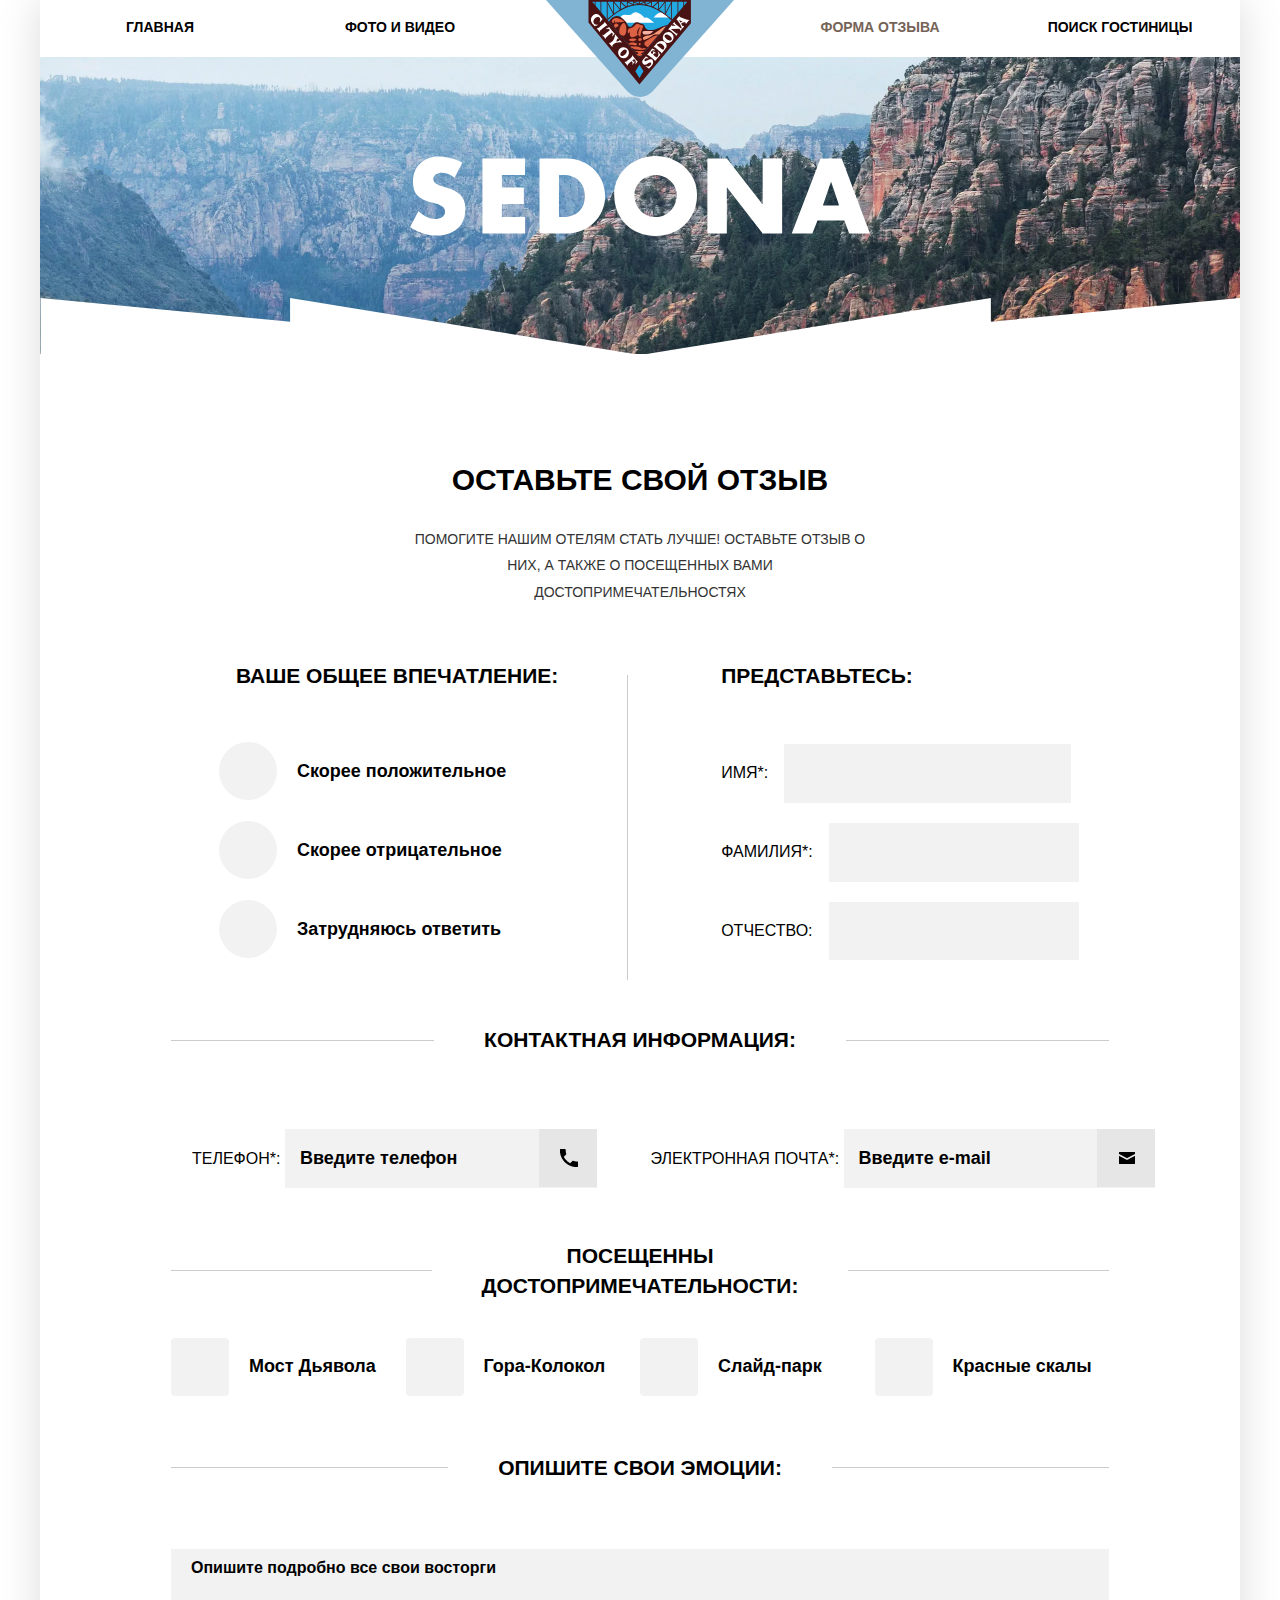
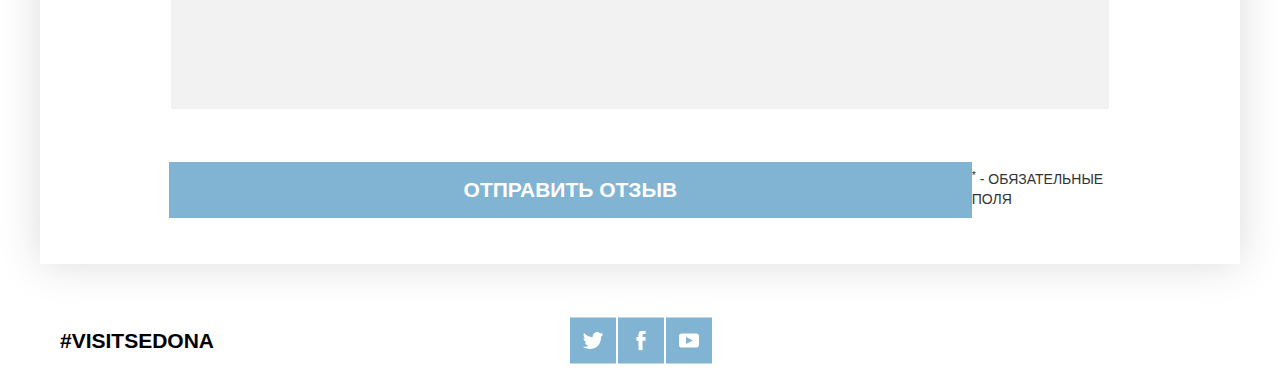
==== commit 9a4c2c95: "forma hotel" ====
--- a/form.html
+++ b/form.html
@@ -1 +1 @@
-<!DOCTYPE html><html lang="ru"><head><meta charset="UTF-8"><meta name="viewport" content="width=device-width,initial-scale=1"><meta http-equiv="X-UA-Compatible" content="ie=edge"><title>Sedon</title></head><body><div class="wrapper"><header class="page-header"><nav class="humburger"><ul class="humburger__list humburger__list--not-js"><li class="humburger__list__item"><a href="index.html" class="humburger__link">Главная</a></li><li class="humburger__list__item"><a href="photo.html" class="humburger__link">фото и видео</a></li><li class="humburger__list__item humburger__list__item--active"><a class="humburger__link">форма отзыва</a></li><li class="humburger__list__item"><a href="#" class="humburger__link">html academy</a></li><li class="humburger__list__item humburger__list__item--logo"><a href="index.html" class="humburger__logo"><picture><source media="(min-width: 1200px)" srcset="img/header/logo-sedona-desktop.svg"><img src="img/header/logo-sedona-mobile.svg" alt="Логотип Sedona" class="logo__icon"></picture></a></li></ul><button type="button" class="humburger__button"><svg width="25px" height="25px" fill="#fff"><use xlink:href="#icon-cross"></use></svg></button></nav></header><div class="page-content page-content--block"><div class="intro intro--no-webp"><div class="container"><div class="intro__pictures intro__pictures--padding"><img class="intro__img" src="img/form/text-sedona.svg" alt="Sedona "></div></div></div><div class="container"><div class="page-content__description page-content__description--padding page-content__description--border"><p>Оставьте свой отзыв</p><p>Помогите нашим отелям стать лучше! оставьте отзыв о них, а также о посещенных вами достопримечательностях</p></div><form action=""><div class="form"><fieldset class="form__item form__item--width form__item--border-left"><legend class="form__title">Представьтесь:</legend><label class="form__label form__label--flex">Имя*:<input type="text" class="form__input" required=""></label><label class="form__label form__label--flex">Фамилия*:<input type="text" class="form__input" required=""></label><label class="form__label form__label--flex">Отчество:<input type="text" class="form__input"></label></fieldset><fieldset class="form__item"><legend class="form__title">Контактная информация:</legend><div class="form__wrapp"><label class="form__label form__label--flex-col"><span class="text-none">Контактный</span> телефон*: <input type="tel" class="form__input form__icon form__icon--phone" placeholder="Введите телефон" required=""></label><label class="form__label form__label--flex-col">Электронная почта*: <input type="email" class="form__input form__icon form__icon--mail" placeholder="Введите e-mail" required=""></label></div></fieldset><fieldset class="form__item form__item--width form__item--order"><legend class="form__title form__title--align-center">ВАше Общее впечатление:</legend><div class="form__radio"><label class="form__label form__label--font" for="reply__yes">Скорее положительное</label><input type="radio" id="reply__yes" name="radiobutton" class="form__input form__input--type"><div class="fake-input fake-input--radio"></div></div><div class="form__radio"><label for="reply__not" class="form__label form__label--font">Скорее отрицательное</label><input type="radio" id="reply__not" name="radiobutton" class="form__input form__input--type"><div class="fake-input fake-input--radio"></div></div><div class="form__radio"><label for="reply__know" class="form__label form__label--font">Затрудняюсь ответить</label><input type="radio" id="reply__know" name="radiobutton" class="form__input form__input--type"><div class="fake-input fake-input--radio"></div></div></fieldset><fieldset class="form__item"><legend class="form__title">посещенны<br>достопримечательности:</legend><div class="form__item--chekcbox-set"><div class="form__item-checkbox"><label class="form__label form__label--font" for="davil">Мост Дьявола</label><input type="checkbox" id="davil" class="form__input form__input--type"><div class="fake-input fake-input--box"></div></div><div class="form__item-checkbox"><label class="form__label form__label--font" for="park">Слайд-парк</label><input type="checkbox" id="park" class="form__input form__input--type"><div class="fake-input fake-input--box"></div></div><div class="form__item-checkbox"><label class="form__label form__label--font" for="mountain">Гора-Колокол</label><input type="checkbox" id="mountain" class="form__input form__input--type"><div class="fake-input fake-input--box"></div></div><div class="form__item-checkbox"><label class="form__label form__label--font" for="red__mountain">Красные скалы</label><input type="checkbox" id="red__mountain" class="form__input form__input--type"><div class="fake-input fake-input--box"></div></div></div></fieldset><fieldset class="form__item"><legend class="form__title">Опишите свои эмоции:</legend><textarea name="" id="" class="form__text-reviews" placeholder="Опишите подробно все свои восторги"></textarea></fieldset><div class="form__item__btn"><button type="submit" class="button from__button">отправить отзыв</button> <span class="footnote"><sup>*</sup> - обязательные поля</span></div></div></form></div></div></div><footer class="page-footer"><span class="hashtags"><b>#visitSEDONA</b></span><div class="social"><ul class="social__list"><li class="social__item"><a href="#" class="social__button"><svg class="social__icon" width="20px" height="20px"><use xlink:href="#icon-twitter"></use></svg></a></li><li class="social__item"><a href="#" class="social__button"><svg class="social__icon" width="20px" height="20px"><use xlink:href="#icon-facebook"></use></svg></a></li><li class="social__item"><a href="#" class="social__button"><svg class="social__icon" width="20px" height="20px"><use xlink:href="#icon-youtube"></use></svg></a></li></ul></div></footer><!--pop up для формы   --><div class="pop-up pop-up--error"><div class="pop-up__title">ЧТО-ТО ПОШЛО НЕ ТАК!</div><div class="pop-up__deck">Проверьте поля, выделенные красным, скорее всего вы забыли их заполнить</div><button class="button">ок</button></div><div class="pop-up pop-up--success"><div class="pop-up__title">Ваш отзыв отправлен!</div><div class="pop-up__deck">Спасибо за ваше участие, ваш отзыв уже поступил к нам. В ближайшее время мы опубликуем его на сайте.</div><button class="button">закрыть окно</button></div><div style="display:none"><svg xmlns="http://www.w3.org/2000/svg"><symbol id="icon-burger" viewbox="0 0 76.166 68.959"><path d="M71.914 46.042H4.252A4.265 4.265 0 0 0 0 50.294v3.454A4.265 4.265 0 0 0 4.252 58h.956v1.037c0 5.457 4.464 9.922 9.921 9.922h45.908c5.456 0 9.921-4.465 9.921-9.922V58h.956a4.265 4.265 0 0 0 4.252-4.252v-3.454a4.264 4.264 0 0 0-4.252-4.252zm-3.956 12.995c0 3.815-3.104 6.922-6.921 6.922H15.129a6.929 6.929 0 0 1-6.921-6.922V58h59.75v1.037zm5.208-5.289c0 .679-.573 1.252-1.252 1.252H4.252A1.268 1.268 0 0 1 3 53.748v-3.454c0-.679.573-1.252 1.252-1.252h67.662c.679 0 1.252.573 1.252 1.252v3.454zM16.162 37.856l5.473 4 5.477-4 5.479 4 5.478-4 5.479 4 5.478-4 5.479 4 5.48-4 5.489 4 6.368-4.644-1.768-2.424-4.6 3.356-5.489-4-5.48 4-5.479-4.001-5.478 4.001-5.479-4.001-5.478 4.001-5.479-4.001-5.476 4.001-5.473-4.002-5.477 4.002-4.593-3.355-1.77 2.422 6.363 4.645zm54.726-6.762c.041-.61.055-2.616.037-3C70.242 12.476 55.804 0 38.083 0 20.363 0 5.924 12.476 5.241 28.094c-.017.384-.004 2.389.039 3h65.608zM38.083 3c16.031 0 29.15 11.154 29.842 25.094H8.241C8.933 14.154 22.051 3 38.083 3z"></path><circle cx="38.083" cy="15.042" r="2"></circle><circle cx="30.083" cy="10.083" r="2"></circle><circle cx="46.083" cy="10.083" r="2"></circle></symbol><symbol id="icon-facebook" viewbox="0 0 8.672 18.944"><path d="M6.275 3.356h2.398V0H5.795C2.656.181 1.54 2.387 1.948 6.114H0v3.518h1.959v9.312h3.837V9.632h2.857V6.114H5.787c-.022-1.045-.037-2.405.488-2.758z"></path></symbol><symbol id="icon-gift" viewbox="0 0 63 75.084"><path d="M60.165 22.23H35.758c13.604-6.815 14.688-11.115 14.188-13.52-1.145-3.916-5.604-6.938-9.848-5.341-5.484 2.063-7.029 10.262-8.514 16.19-1.894-5.998-3.726-13.649-8.011-17.525C22.331.909 20.524-.203 17.897.031c-3.965.352-9.652 5.317-7.344 10.849 2.217 5.313 9.539 8.67 14.354 11.35H2.834A2.843 2.843 0 0 0 0 25.065V36.25a2.842 2.842 0 0 0 2.835 2.834h.27v35.999h56.958V39.084h.104a2.842 2.842 0 0 0 2.835-2.834V25.065a2.846 2.846 0 0 0-2.837-2.835zM41.766 5.873c2.07-.306 4.907 1.283 5.176 3.171.386 2.723-3.349 5.192-5.008 6.343-2.484 1.723-4.853 2.611-7.178 4.006.872-3.645 2.512-12.854 7.01-13.52zm-22.534 9.848c-2.19-1.467-6.444-4.378-6.342-7.678.11-3.552 5.655-6.491 8.68-3.839 3.797 3.331 5.625 10.972 7.01 16.357-3.199-1.519-6.23-2.753-9.348-4.84zm5.882 56.426H6.042V39.084h19.072v33.063zm0-36.063H3V25.23h22.114v10.854zm10.001 36.062h-7.063V25.23h7.063v46.916zm22.01.001H38.053V39.084h19.072v33.063zM60 36.084H38.053V25.23H60v10.854z"></path></symbol><symbol id="icon-house" viewbox="0 0 74.695 72.346"><path d="M29.503 65.345h16V41.407h-16v23.938zm13.063-2.938H32.441V44.345h10.125v18.062z"></path><path d="M72.62 39.44l2.075-2.078-9.907-9.913V.47H50.974v13.161L37.349 0 0 37.363l2.077 2.078 7.832-7.832v37.799H5.971v2.938h63.875v-2.938h-5.059v-37.8l7.833 7.832zM53.913 3.408h7.938v21.104l-7.938-7.94V3.408zm7.937 65.999H12.846V28.671L37.348 4.169 61.85 28.671v40.736z"></path><path d="M29.753 27.21a7.75 7.75 0 1 0 15.5 0 7.75 7.75 0 0 0-15.5 0zm7.75-4.969a4.97 4.97 0 1 1 0 9.941 4.97 4.97 0 0 1 0-9.941zM16.909 41.407h3v3.938h-3zm5.937 0h3v3.938h-3zm-5.937 6h3v3.938h-3zm5.937 0h3v3.938h-3zm26-6h3v3.938h-3zm5.938 0h3v3.938h-3zm-5.938 6h3v3.938h-3zm5.938 0h3v3.938h-3z"></path></symbol><symbol id="icon-like" viewbox="0 0 22 20"><path d="M12.383 3.646l-.637 2.929L11.219 9H19.9v2l.001.058L17 18H8V8.029l.014-.015 4.369-4.368M2 10v8-8M13.2 0L6.6 6.6c-.4.3-.6.8-.6 1.4v10c0 1.1.9 2 2 2h9c.8 0 1.5-.5 1.8-1.2l3-7.1c.1-.2.1-.5.1-.7V9h.1c0-1.1-.9-2-2-2h-6.3l1-4.6v-.3c0-.4-.2-.8-.4-1.1l-1.1-1zM4 8H0v12h4V8zm18 1v.044V9z"></path></symbol><symbol id="icon-mail" viewbox="0 0 16 16"><path d="M8 10c-.266 0-.5-.094-1-.336L0 6v7c0 .55.45 1 1 1h14c.55 0 1-.45 1-1V6L9 9.664c-.5.242-.734.336-1 .336zm7-8H1c-.55 0-1 .45-1 1v.758l8 4.205 8-4.205V3c0-.55-.45-1-1-1z"></path></symbol><symbol id="icon-map-marker" viewbox="0 0 27 27"><circle fill="#FFF" cx="13.5" cy="13.5" r="13.5"></circle><circle fill="#81B3D3" cx="13.5" cy="13.5" r="8.361"></circle></symbol><symbol id="icon-phone" viewbox="0 0 18 18"><path fill="#010101" d="M3.6 7.8c1.4 2.8 3.8 5.1 6.6 6.6l2.2-2.2c.3-.3.699-.4 1-.2 1.1.4 2.3.6 3.6.6.6 0 1 .4 1 1V17c0 .6-.4 1-1 1C7.6 18 0 10.4 0 1c0-.6.4-1 1-1h3.5c.6 0 1 .4 1 1 0 1.2.2 2.4.6 3.6.1.3 0 .7-.2 1L3.6 7.8z"></path></symbol><symbol id="icon-tick" viewbox="0 0 23.049 16.249"><path d="M22.801 1.299L21.75.248a.853.853 0 0 0-1.203 0L8.693 12.102 2.502 5.911a.853.853 0 0 0-1.203 0L.248 6.962a.852.852 0 0 0 0 1.202l7.837 7.837a.845.845 0 0 0 .608.246c.22.002.44-.079.608-.246l13.5-13.5a.852.852 0 0 0 0-1.202z"></path></symbol><symbol id="icon-twitter" viewbox="0 0 17.5 14.663"><path fill-rule="evenodd" clip-rule="evenodd" d="M11.283.153c1.736-.484 3.074.264 3.685 1.15.694-.225 1.372-.47 2.072-.69-.004.841-.538 1.478-.883 1.728.704.165 1.343-.481 1.343-.481-.175.977-1.035 1.746-1.611 1.977-.239 6.592-3.272 10.956-10.382 10.823h-.46c-.422 0-4.29-.45-5.047-1.843 2.341.192 4.011-.412 4.835-1.15-.989-.293-2.761-.464-3.07-2.881.362.105.583.223 1.228.117C1.757 8.067.385 7.366.461 5.218c.294.319 1.1.523 1.381.461C1.117 5.444-.188 2.398.921.843 2.794 2.655 4.769 4.364 8.29 4.528c.216-2.24 1.171-3.74 2.993-4.375z"></path></symbol><symbol id="icon-video-fullscreen" viewbox="0 0 20 20"><path d="M0 0v6h3V3h3V0H3zm3 14H0v6h6v-3H3zM17 0h-3v3h3v3h3V0zm0 17h-3v3h6v-6h-3z"></path></symbol><symbol id="icon-video-replay" viewbox="0 0 16 20"><path d="M8 4V0L3 5l5 5V6c3.315 0 6 2.686 6 6s-2.685 6-6 6-6-2.686-6-6H0c0 4.42 3.58 8 8 8s8-3.58 8-8-3.58-8-8-8z"></path></symbol><symbol id="icon-video-subtitles" viewbox="0 0 32 20"><path d="M29 0H3C1.35 0 0 1.35 0 3v14c0 1.65 1.35 3 3 3h26c1.65 0 3-1.35 3-3V3c0-1.65-1.35-3-3-3zM14.403 15.854a8.61 8.61 0 0 1-1.678.164 5.986 5.986 0 0 1-1.976-.323c-.623-.214-1.172-.562-1.646-1.041s-.852-1.103-1.133-1.868c-.28-.766-.419-1.695-.419-2.786 0-1.134.157-2.085.471-2.851.315-.768.723-1.384 1.224-1.854a4.53 4.53 0 0 1 1.679-1.008 5.86 5.86 0 0 1 1.852-.307c.66 0 1.22.045 1.678.134.457.087.835.192 1.133.313l-.448 1.92a3.332 3.332 0 0 0-.902-.265A8.244 8.244 0 0 0 12.973 6c-.915 0-1.649.325-2.206.977-.558.651-.836 1.663-.836 3.031 0 .598.067 1.142.199 1.632.132.493.334.913.603 1.26.271.349.607.619 1.01.812.402.193.867.29 1.396.29.496 0 .915-.049 1.257-.148.342-.099.639-.227.893-.38l.463 1.841c-.354.249-.803.43-1.349.539zm8.698 0a8.618 8.618 0 0 1-1.678.164 5.986 5.986 0 0 1-1.976-.323c-.623-.214-1.172-.562-1.646-1.041s-.852-1.103-1.133-1.868c-.281-.767-.421-1.695-.421-2.786 0-1.134.157-2.085.471-2.851.314-.768.723-1.384 1.223-1.854a4.526 4.526 0 0 1 1.68-1.008 5.858 5.858 0 0 1 1.851-.307c.661 0 1.221.045 1.678.134a6.05 6.05 0 0 1 1.133.313l-.446 1.918a3.314 3.314 0 0 0-.901-.265A8.569 8.569 0 0 0 21.67 6c-.915 0-1.649.325-2.206.977-.558.651-.836 1.663-.836 3.031 0 .598.067 1.142.199 1.632.132.493.334.913.603 1.26.271.349.606.619 1.009.812.402.193.868.29 1.396.29.497 0 .915-.049 1.257-.148.342-.099.64-.227.894-.38l.463 1.841c-.353.249-.803.43-1.348.539z"></path></symbol><symbol id="icon-youtube" viewbox="0 0 19.979 14.015"><path d="M17.145 0H2.835A2.842 2.842 0 0 0 0 2.835v8.345a2.842 2.842 0 0 0 2.835 2.835h14.31a2.842 2.842 0 0 0 2.835-2.835V2.835A2.844 2.844 0 0 0 17.145 0zM7.036 10.392V3.623l6.769 3.384-6.769 3.385z"></path></symbol></svg></div><link href="https://fonts.googleapis.com/css?family=PT+Sans:400,700&amp;subset=cyrillic" rel="preload" as="font"><link rel="stylesheet" type="text/css" href="css/main.min.css"><script src="https://ajax.googleapis.com/ajax/libs/jquery/3.2.1/jquery.min.js"></script><script src="libs/modernizr/modernizr.js"></script><script src="js/main.js"></script></body></html>+<!DOCTYPE html><html lang="ru"><head><meta charset="UTF-8"><meta name="viewport" content="width=device-width,initial-scale=1"><meta http-equiv="X-UA-Compatible" content="ie=edge"><title>Sedon</title></head><body><div class="wrapper"><header class="page-header"><nav class="humburger"><ul class="humburger__list humburger__list--not-js"><li class="humburger__list__item"><a href="index.html" class="humburger__link">Главная</a> <button type="button" class="humburger__button humburger__button--close"></button></li><li class="humburger__list__item"><a href="photo.html" class="humburger__link">фото и видео</a></li><li class="humburger__list__item humburger__list__item--active"><a class="humburger__link">форма отзыва</a></li><li class="humburger__list__item"><a href="#" class="humburger__link">поиск гостиницы</a></li><li class="humburger__list__item humburger__list__item--logo"><a href="index.html" class="humburger__logo"><picture><source media="(min-width: 1200px)" srcset="img/header/logo-sedona-desktop.svg"><img src="img/header/logo-sedona-mobile.svg" alt="Логотип Sedona" class="logo__icon"></picture></a><button type="button" class="humburger__button humburger__button--open"></button></li></ul></nav></header><div class="page-content page-content--block"><div class="intro intro--no-webp"><div class="container"><div class="intro__pictures intro__pictures--padding"><img class="intro__img" src="img/form/text-sedona.svg" alt="Sedona "></div></div></div><div class="container"><div class="page-content__description page-content__description--padding page-content__description--border"><p>Оставьте свой отзыв</p><p>Помогите нашим отелям стать лучше! оставьте отзыв о них, а также о посещенных вами достопримечательностях</p></div><form action=""><div class="form"><fieldset class="form__item form__item--width form__item--border-left"><legend class="form__title">Представьтесь:</legend><label class="form__label form__label--flex">Имя*:<input type="text" class="form__input" required=""></label><label class="form__label form__label--flex">Фамилия*:<input type="text" class="form__input" required=""></label><label class="form__label form__label--flex">Отчество:<input type="text" class="form__input"></label></fieldset><fieldset class="form__item"><legend class="form__title">Контактная информация:</legend><div class="form__wrapp"><label class="form__label form__label--flex-col"><span class="text-none">Контактный</span> телефон*: <input type="tel" class="form__input form__icon form__icon--phone" placeholder="Введите телефон" required=""></label><label class="form__label form__label--flex-col">Электронная почта*: <input type="email" class="form__input form__icon form__icon--mail" placeholder="Введите e-mail" required=""></label></div></fieldset><fieldset class="form__item form__item--width form__item--order"><legend class="form__title form__title--align-center">ВАше Общее впечатление:</legend><div class="form__radio"><label class="form__label form__label--font" for="reply__yes">Скорее положительное</label><input type="radio" id="reply__yes" name="radiobutton" class="form__input form__input--type"><div class="fake-input fake-input--radio"></div></div><div class="form__radio"><label for="reply__not" class="form__label form__label--font">Скорее отрицательное</label><input type="radio" id="reply__not" name="radiobutton" class="form__input form__input--type"><div class="fake-input fake-input--radio"></div></div><div class="form__radio"><label for="reply__know" class="form__label form__label--font">Затрудняюсь ответить</label><input type="radio" id="reply__know" name="radiobutton" class="form__input form__input--type"><div class="fake-input fake-input--radio"></div></div></fieldset><fieldset class="form__item"><legend class="form__title">посещенны<br>достопримечательности:</legend><div class="form__item--chekcbox-set"><div class="form__item-checkbox"><label class="form__label form__label--font" for="davil">Мост Дьявола</label><input type="checkbox" id="davil" class="form__input form__input--type"><div class="fake-input fake-input--box"></div></div><div class="form__item-checkbox"><label class="form__label form__label--font" for="park">Слайд-парк</label><input type="checkbox" id="park" class="form__input form__input--type"><div class="fake-input fake-input--box"></div></div><div class="form__item-checkbox"><label class="form__label form__label--font" for="mountain">Гора-Колокол</label><input type="checkbox" id="mountain" class="form__input form__input--type"><div class="fake-input fake-input--box"></div></div><div class="form__item-checkbox"><label class="form__label form__label--font" for="red__mountain">Красные скалы</label><input type="checkbox" id="red__mountain" class="form__input form__input--type"><div class="fake-input fake-input--box"></div></div></div></fieldset><fieldset class="form__item"><legend class="form__title">Опишите свои эмоции:</legend><textarea name="" id="" class="form__text-reviews" placeholder="Опишите подробно все свои восторги"></textarea></fieldset><div class="form__item__btn"><button type="submit" class="button from__button">отправить отзыв</button> <span class="footnote"><sup>*</sup> - обязательные поля</span></div></div></form></div></div></div><footer class="page-footer"><span class="hashtags"><b>#visitSEDONA</b></span><div class="social"><ul class="social__list"><li class="social__item"><a href="#" class="social__button"><svg class="social__icon" width="20px" height="20px"><use xlink:href="#icon-twitter"></use></svg></a></li><li class="social__item"><a href="#" class="social__button"><svg class="social__icon" width="20px" height="20px"><use xlink:href="#icon-facebook"></use></svg></a></li><li class="social__item"><a href="#" class="social__button"><svg class="social__icon" width="20px" height="20px"><use xlink:href="#icon-youtube"></use></svg></a></li></ul></div></footer><!--pop up для формы   --><div class="pop-up pop-up--error"><div class="pop-up__title">ЧТО-ТО ПОШЛО НЕ ТАК!</div><div class="pop-up__deck">Проверьте поля, выделенные красным, скорее всего вы забыли их заполнить</div><button class="button">ок</button></div><div class="pop-up pop-up--success"><div class="pop-up__title">Ваш отзыв отправлен!</div><div class="pop-up__deck">Спасибо за ваше участие, ваш отзыв уже поступил к нам. В ближайшее время мы опубликуем его на сайте.</div><button class="button">закрыть окно</button></div><div style="display:none"><svg xmlns="http://www.w3.org/2000/svg"><symbol id="icon-burger" viewbox="0 0 76.166 68.959"><path d="M71.914 46.042H4.252A4.265 4.265 0 0 0 0 50.294v3.454A4.265 4.265 0 0 0 4.252 58h.956v1.037c0 5.457 4.464 9.922 9.921 9.922h45.908c5.456 0 9.921-4.465 9.921-9.922V58h.956a4.265 4.265 0 0 0 4.252-4.252v-3.454a4.264 4.264 0 0 0-4.252-4.252zm-3.956 12.995c0 3.815-3.104 6.922-6.921 6.922H15.129a6.929 6.929 0 0 1-6.921-6.922V58h59.75v1.037zm5.208-5.289c0 .679-.573 1.252-1.252 1.252H4.252A1.268 1.268 0 0 1 3 53.748v-3.454c0-.679.573-1.252 1.252-1.252h67.662c.679 0 1.252.573 1.252 1.252v3.454zM16.162 37.856l5.473 4 5.477-4 5.479 4 5.478-4 5.479 4 5.478-4 5.479 4 5.48-4 5.489 4 6.368-4.644-1.768-2.424-4.6 3.356-5.489-4-5.48 4-5.479-4.001-5.478 4.001-5.479-4.001-5.478 4.001-5.479-4.001-5.476 4.001-5.473-4.002-5.477 4.002-4.593-3.355-1.77 2.422 6.363 4.645zm54.726-6.762c.041-.61.055-2.616.037-3C70.242 12.476 55.804 0 38.083 0 20.363 0 5.924 12.476 5.241 28.094c-.017.384-.004 2.389.039 3h65.608zM38.083 3c16.031 0 29.15 11.154 29.842 25.094H8.241C8.933 14.154 22.051 3 38.083 3z"></path><circle cx="38.083" cy="15.042" r="2"></circle><circle cx="30.083" cy="10.083" r="2"></circle><circle cx="46.083" cy="10.083" r="2"></circle></symbol><symbol id="icon-facebook" viewbox="0 0 8.672 18.944"><path d="M6.275 3.356h2.398V0H5.795C2.656.181 1.54 2.387 1.948 6.114H0v3.518h1.959v9.312h3.837V9.632h2.857V6.114H5.787c-.022-1.045-.037-2.405.488-2.758z"></path></symbol><symbol id="icon-gift" viewbox="0 0 63 75.084"><path d="M60.165 22.23H35.758c13.604-6.815 14.688-11.115 14.188-13.52-1.145-3.916-5.604-6.938-9.848-5.341-5.484 2.063-7.029 10.262-8.514 16.19-1.894-5.998-3.726-13.649-8.011-17.525C22.331.909 20.524-.203 17.897.031c-3.965.352-9.652 5.317-7.344 10.849 2.217 5.313 9.539 8.67 14.354 11.35H2.834A2.843 2.843 0 0 0 0 25.065V36.25a2.842 2.842 0 0 0 2.835 2.834h.27v35.999h56.958V39.084h.104a2.842 2.842 0 0 0 2.835-2.834V25.065a2.846 2.846 0 0 0-2.837-2.835zM41.766 5.873c2.07-.306 4.907 1.283 5.176 3.171.386 2.723-3.349 5.192-5.008 6.343-2.484 1.723-4.853 2.611-7.178 4.006.872-3.645 2.512-12.854 7.01-13.52zm-22.534 9.848c-2.19-1.467-6.444-4.378-6.342-7.678.11-3.552 5.655-6.491 8.68-3.839 3.797 3.331 5.625 10.972 7.01 16.357-3.199-1.519-6.23-2.753-9.348-4.84zm5.882 56.426H6.042V39.084h19.072v33.063zm0-36.063H3V25.23h22.114v10.854zm10.001 36.062h-7.063V25.23h7.063v46.916zm22.01.001H38.053V39.084h19.072v33.063zM60 36.084H38.053V25.23H60v10.854z"></path></symbol><symbol id="icon-house" viewbox="0 0 74.695 72.346"><path d="M29.503 65.345h16V41.407h-16v23.938zm13.063-2.938H32.441V44.345h10.125v18.062z"></path><path d="M72.62 39.44l2.075-2.078-9.907-9.913V.47H50.974v13.161L37.349 0 0 37.363l2.077 2.078 7.832-7.832v37.799H5.971v2.938h63.875v-2.938h-5.059v-37.8l7.833 7.832zM53.913 3.408h7.938v21.104l-7.938-7.94V3.408zm7.937 65.999H12.846V28.671L37.348 4.169 61.85 28.671v40.736z"></path><path d="M29.753 27.21a7.75 7.75 0 1 0 15.5 0 7.75 7.75 0 0 0-15.5 0zm7.75-4.969a4.97 4.97 0 1 1 0 9.941 4.97 4.97 0 0 1 0-9.941zM16.909 41.407h3v3.938h-3zm5.937 0h3v3.938h-3zm-5.937 6h3v3.938h-3zm5.937 0h3v3.938h-3zm26-6h3v3.938h-3zm5.938 0h3v3.938h-3zm-5.938 6h3v3.938h-3zm5.938 0h3v3.938h-3z"></path></symbol><symbol id="icon-like" viewbox="0 0 22 20"><path d="M12.383 3.646l-.637 2.929L11.219 9H19.9v2l.001.058L17 18H8V8.029l.014-.015 4.369-4.368M2 10v8-8M13.2 0L6.6 6.6c-.4.3-.6.8-.6 1.4v10c0 1.1.9 2 2 2h9c.8 0 1.5-.5 1.8-1.2l3-7.1c.1-.2.1-.5.1-.7V9h.1c0-1.1-.9-2-2-2h-6.3l1-4.6v-.3c0-.4-.2-.8-.4-1.1l-1.1-1zM4 8H0v12h4V8zm18 1v.044V9z"></path></symbol><symbol id="icon-mail" viewbox="0 0 16 16"><path d="M8 10c-.266 0-.5-.094-1-.336L0 6v7c0 .55.45 1 1 1h14c.55 0 1-.45 1-1V6L9 9.664c-.5.242-.734.336-1 .336zm7-8H1c-.55 0-1 .45-1 1v.758l8 4.205 8-4.205V3c0-.55-.45-1-1-1z"></path></symbol><symbol id="icon-map-marker" viewbox="0 0 27 27"><circle fill="#FFF" cx="13.5" cy="13.5" r="13.5"></circle><circle fill="#81B3D3" cx="13.5" cy="13.5" r="8.361"></circle></symbol><symbol id="icon-minus" viewbox="0 0 581.176 581.176"><path d="M0 217.941v145.294h581.176V217.941z"></path></symbol><symbol id="icon-phone" viewbox="0 0 18 18"><path fill="#010101" d="M3.6 7.8c1.4 2.8 3.8 5.1 6.6 6.6l2.2-2.2c.3-.3.699-.4 1-.2 1.1.4 2.3.6 3.6.6.6 0 1 .4 1 1V17c0 .6-.4 1-1 1C7.6 18 0 10.4 0 1c0-.6.4-1 1-1h3.5c.6 0 1 .4 1 1 0 1.2.2 2.4.6 3.6.1.3 0 .7-.2 1L3.6 7.8z"></path></symbol><symbol id="icon-plus" viewbox="0 0 16 16"><path d="M14 7H9V2H6v5H1v3h5v5h3v-5h5z"></path></symbol><symbol id="icon-tick" viewbox="0 0 23.049 16.249"><path d="M22.801 1.299L21.75.248a.853.853 0 0 0-1.203 0L8.693 12.102 2.502 5.911a.853.853 0 0 0-1.203 0L.248 6.962a.852.852 0 0 0 0 1.202l7.837 7.837a.845.845 0 0 0 .608.246c.22.002.44-.079.608-.246l13.5-13.5a.852.852 0 0 0 0-1.202z"></path></symbol><symbol id="icon-twitter" viewbox="0 0 17.5 14.663"><path fill-rule="evenodd" clip-rule="evenodd" d="M11.283.153c1.736-.484 3.074.264 3.685 1.15.694-.225 1.372-.47 2.072-.69-.004.841-.538 1.478-.883 1.728.704.165 1.343-.481 1.343-.481-.175.977-1.035 1.746-1.611 1.977-.239 6.592-3.272 10.956-10.382 10.823h-.46c-.422 0-4.29-.45-5.047-1.843 2.341.192 4.011-.412 4.835-1.15-.989-.293-2.761-.464-3.07-2.881.362.105.583.223 1.228.117C1.757 8.067.385 7.366.461 5.218c.294.319 1.1.523 1.381.461C1.117 5.444-.188 2.398.921.843 2.794 2.655 4.769 4.364 8.29 4.528c.216-2.24 1.171-3.74 2.993-4.375z"></path></symbol><symbol id="icon-video-fullscreen" viewbox="0 0 20 20"><path d="M0 0v6h3V3h3V0H3zm3 14H0v6h6v-3H3zM17 0h-3v3h3v3h3V0zm0 17h-3v3h6v-6h-3z"></path></symbol><symbol id="icon-video-replay" viewbox="0 0 16 20"><path d="M8 4V0L3 5l5 5V6c3.315 0 6 2.686 6 6s-2.685 6-6 6-6-2.686-6-6H0c0 4.42 3.58 8 8 8s8-3.58 8-8-3.58-8-8-8z"></path></symbol><symbol id="icon-video-subtitles" viewbox="0 0 32 20"><path d="M29 0H3C1.35 0 0 1.35 0 3v14c0 1.65 1.35 3 3 3h26c1.65 0 3-1.35 3-3V3c0-1.65-1.35-3-3-3zM14.403 15.854a8.61 8.61 0 0 1-1.678.164 5.986 5.986 0 0 1-1.976-.323c-.623-.214-1.172-.562-1.646-1.041s-.852-1.103-1.133-1.868c-.28-.766-.419-1.695-.419-2.786 0-1.134.157-2.085.471-2.851.315-.768.723-1.384 1.224-1.854a4.53 4.53 0 0 1 1.679-1.008 5.86 5.86 0 0 1 1.852-.307c.66 0 1.22.045 1.678.134.457.087.835.192 1.133.313l-.448 1.92a3.332 3.332 0 0 0-.902-.265A8.244 8.244 0 0 0 12.973 6c-.915 0-1.649.325-2.206.977-.558.651-.836 1.663-.836 3.031 0 .598.067 1.142.199 1.632.132.493.334.913.603 1.26.271.349.607.619 1.01.812.402.193.867.29 1.396.29.496 0 .915-.049 1.257-.148.342-.099.639-.227.893-.38l.463 1.841c-.354.249-.803.43-1.349.539zm8.698 0a8.618 8.618 0 0 1-1.678.164 5.986 5.986 0 0 1-1.976-.323c-.623-.214-1.172-.562-1.646-1.041s-.852-1.103-1.133-1.868c-.281-.767-.421-1.695-.421-2.786 0-1.134.157-2.085.471-2.851.314-.768.723-1.384 1.223-1.854a4.526 4.526 0 0 1 1.68-1.008 5.858 5.858 0 0 1 1.851-.307c.661 0 1.221.045 1.678.134a6.05 6.05 0 0 1 1.133.313l-.446 1.918a3.314 3.314 0 0 0-.901-.265A8.569 8.569 0 0 0 21.67 6c-.915 0-1.649.325-2.206.977-.558.651-.836 1.663-.836 3.031 0 .598.067 1.142.199 1.632.132.493.334.913.603 1.26.271.349.606.619 1.009.812.402.193.868.29 1.396.29.497 0 .915-.049 1.257-.148.342-.099.64-.227.894-.38l.463 1.841c-.353.249-.803.43-1.348.539z"></path></symbol><symbol id="icon-youtube" viewbox="0 0 19.979 14.015"><path d="M17.145 0H2.835A2.842 2.842 0 0 0 0 2.835v8.345a2.842 2.842 0 0 0 2.835 2.835h14.31a2.842 2.842 0 0 0 2.835-2.835V2.835A2.844 2.844 0 0 0 17.145 0zM7.036 10.392V3.623l6.769 3.384-6.769 3.385z"></path></symbol></svg></div><link href="https://fonts.googleapis.com/css?family=PT+Sans:400,700&amp;subset=cyrillic" rel="preload" as="font"><link rel="stylesheet" type="text/css" href="css/main.min.css"><script src="https://ajax.googleapis.com/ajax/libs/jquery/3.2.1/jquery.min.js"></script><script src="libs/modernizr/modernizr.js"></script><script src="js/main.js"></script></body></html>--- a/css/main.min.css
+++ b/css/main.min.css
@@ -1,4 +1,4 @@
 @font-face{font-family:"Gotham-Rounded-Bold";src:url("../fonts/Gotham-Rounded-Bold/gotham-rounded-bold.woff") format(woff),url("../fonts/Gotham-Rounded-Bold/gotham-rounded-bold.woff2") format(woff2);font-style:normal;font-weight:900;font-display:swap}@font-face{font-family:"Gotham-Rounded-Book";src:url("../fonts/Gotham-Rounded-Bold/gotham-rounded-book.woff") format(woff),url("../fonts/Gotham-Rounded-Book/gotham-rounded-book.woff2") format(woff2);font-style:normal;font-weight:400;font-display:swap}@font-face{font-family:'FontAwesome';src:url("../fonts/FontAwesome/fontawesome-webfont.woff2") format("woff2"),url("../fonts/FontAwesome/fontawesome-webfont.woff") format("woff");font-weight:normal;font-style:normal;font-display:swap}/*!
  *  Font Awesome 4.7.0 by @davegandy - http://fontawesome.io - @fontawesome
  *  License - http://fontawesome.io/license (Font: SIL OFL 1.1, CSS: MIT License)
- */.fa{display:inline-block;font:normal normal normal 14px/1 FontAwesome;font-size:inherit;text-rendering:auto;-webkit-font-smoothing:antialiased;-moz-osx-font-smoothing:grayscale}.fa-lg{font-size:1.33333333em;line-height:0.75em;vertical-align:-15%}.fa-2x{font-size:2em}.fa-3x{font-size:3em}.fa-4x{font-size:4em}.fa-5x{font-size:5em}.fa-fw{width:1.28571429em;text-align:center}.fa-ul{padding-left:0;margin-left:2.14285714em;list-style-type:none}.fa-ul>li{position:relative}.fa-li{position:absolute;left:-2.14285714em;width:2.14285714em;top:0.14285714em;text-align:center}.fa-li.fa-lg{left:-1.85714286em}.fa-border{padding:.2em .25em .15em;border:solid 0.08em #eeeeee;border-radius:.1em}.fa-pull-left{float:left}.fa-pull-right{float:right}.fa.fa-pull-left{margin-right:.3em}.fa.fa-pull-right{margin-left:.3em}.pull-right{float:right}.pull-left{float:left}.fa.pull-left{margin-right:.3em}.fa.pull-right{margin-left:.3em}.fa-spin{-webkit-animation:fa-spin 2s infinite linear;animation:fa-spin 2s infinite linear}.fa-pulse{-webkit-animation:fa-spin 1s infinite steps(8);animation:fa-spin 1s infinite steps(8)}@-webkit-keyframes fa-spin{0%{-webkit-transform:rotate(0deg);transform:rotate(0deg)}100%{-webkit-transform:rotate(359deg);transform:rotate(359deg)}}@keyframes fa-spin{0%{-webkit-transform:rotate(0deg);transform:rotate(0deg)}100%{-webkit-transform:rotate(359deg);transform:rotate(359deg)}}.fa-rotate-90{-ms-filter:"progid:DXImageTransform.Microsoft.BasicImage(rotation=1)";-webkit-transform:rotate(90deg);transform:rotate(90deg)}.fa-rotate-180{-ms-filter:"progid:DXImageTransform.Microsoft.BasicImage(rotation=2)";-webkit-transform:rotate(180deg);transform:rotate(180deg)}.fa-rotate-270{-ms-filter:"progid:DXImageTransform.Microsoft.BasicImage(rotation=3)";-webkit-transform:rotate(270deg);transform:rotate(270deg)}.fa-flip-horizontal{-ms-filter:"progid:DXImageTransform.Microsoft.BasicImage(rotation=0, mirror=1)";-webkit-transform:scale(-1, 1);transform:scale(-1, 1)}.fa-flip-vertical{-ms-filter:"progid:DXImageTransform.Microsoft.BasicImage(rotation=2, mirror=1)";-webkit-transform:scale(1, -1);transform:scale(1, -1)}:root .fa-rotate-90,:root .fa-rotate-180,:root .fa-rotate-270,:root .fa-flip-horizontal,:root .fa-flip-vertical{-webkit-filter:none;filter:none}.fa-stack{position:relative;display:inline-block;width:2em;height:2em;line-height:2em;vertical-align:middle}.fa-stack-1x,.fa-stack-2x{position:absolute;left:0;width:100%;text-align:center}.fa-stack-1x{line-height:inherit}.fa-stack-2x{font-size:2em}.fa-inverse{color:#ffffff}.fa-glass:before{content:"\f000"}.fa-music:before{content:"\f001"}.fa-search:before{content:"\f002"}.fa-envelope-o:before{content:"\f003"}.fa-heart:before{content:"\f004"}.fa-star:before{content:"\f005"}.fa-star-o:before{content:"\f006"}.fa-user:before{content:"\f007"}.fa-film:before{content:"\f008"}.fa-th-large:before{content:"\f009"}.fa-th:before{content:"\f00a"}.fa-th-list:before{content:"\f00b"}.fa-check:before{content:"\f00c"}.fa-remove:before,.fa-close:before,.fa-times:before{content:"\f00d"}.fa-search-plus:before{content:"\f00e"}.fa-search-minus:before{content:"\f010"}.fa-power-off:before{content:"\f011"}.fa-signal:before{content:"\f012"}.fa-gear:before,.fa-cog:before{content:"\f013"}.fa-trash-o:before{content:"\f014"}.fa-home:before{content:"\f015"}.fa-file-o:before{content:"\f016"}.fa-clock-o:before{content:"\f017"}.fa-road:before{content:"\f018"}.fa-download:before{content:"\f019"}.fa-arrow-circle-o-down:before{content:"\f01a"}.fa-arrow-circle-o-up:before{content:"\f01b"}.fa-inbox:before{content:"\f01c"}.fa-play-circle-o:before{content:"\f01d"}.fa-rotate-right:before,.fa-repeat:before{content:"\f01e"}.fa-refresh:before{content:"\f021"}.fa-list-alt:before{content:"\f022"}.fa-lock:before{content:"\f023"}.fa-flag:before{content:"\f024"}.fa-headphones:before{content:"\f025"}.fa-volume-off:before{content:"\f026"}.fa-volume-down:before{content:"\f027"}.fa-volume-up:before{content:"\f028"}.fa-qrcode:before{content:"\f029"}.fa-barcode:before{content:"\f02a"}.fa-tag:before{content:"\f02b"}.fa-tags:before{content:"\f02c"}.fa-book:before{content:"\f02d"}.fa-bookmark:before{content:"\f02e"}.fa-print:before{content:"\f02f"}.fa-camera:before{content:"\f030"}.fa-font:before{content:"\f031"}.fa-bold:before{content:"\f032"}.fa-italic:before{content:"\f033"}.fa-text-height:before{content:"\f034"}.fa-text-width:before{content:"\f035"}.fa-align-left:before{content:"\f036"}.fa-align-center:before{content:"\f037"}.fa-align-right:before{content:"\f038"}.fa-align-justify:before{content:"\f039"}.fa-list:before{content:"\f03a"}.fa-dedent:before,.fa-outdent:before{content:"\f03b"}.fa-indent:before{content:"\f03c"}.fa-video-camera:before{content:"\f03d"}.fa-photo:before,.fa-image:before,.fa-picture-o:before{content:"\f03e"}.fa-pencil:before{content:"\f040"}.fa-map-marker:before{content:"\f041"}.fa-adjust:before{content:"\f042"}.fa-tint:before{content:"\f043"}.fa-edit:before,.fa-pencil-square-o:before{content:"\f044"}.fa-share-square-o:before{content:"\f045"}.fa-check-square-o:before{content:"\f046"}.fa-arrows:before{content:"\f047"}.fa-step-backward:before{content:"\f048"}.fa-fast-backward:before{content:"\f049"}.fa-backward:before{content:"\f04a"}.fa-play:before{content:"\f04b"}.fa-pause:before{content:"\f04c"}.fa-stop:before{content:"\f04d"}.fa-forward:before{content:"\f04e"}.fa-fast-forward:before{content:"\f050"}.fa-step-forward:before{content:"\f051"}.fa-eject:before{content:"\f052"}.fa-chevron-left:before{content:"\f053"}.fa-chevron-right:before{content:"\f054"}.fa-plus-circle:before{content:"\f055"}.fa-minus-circle:before{content:"\f056"}.fa-times-circle:before{content:"\f057"}.fa-check-circle:before{content:"\f058"}.fa-question-circle:before{content:"\f059"}.fa-info-circle:before{content:"\f05a"}.fa-crosshairs:before{content:"\f05b"}.fa-times-circle-o:before{content:"\f05c"}.fa-check-circle-o:before{content:"\f05d"}.fa-ban:before{content:"\f05e"}.fa-arrow-left:before{content:"\f060"}.fa-arrow-right:before{content:"\f061"}.fa-arrow-up:before{content:"\f062"}.fa-arrow-down:before{content:"\f063"}.fa-mail-forward:before,.fa-share:before{content:"\f064"}.fa-expand:before{content:"\f065"}.fa-compress:before{content:"\f066"}.fa-plus:before{content:"\f067"}.fa-minus:before{content:"\f068"}.fa-asterisk:before{content:"\f069"}.fa-exclamation-circle:before{content:"\f06a"}.fa-gift:before{content:"\f06b"}.fa-leaf:before{content:"\f06c"}.fa-fire:before{content:"\f06d"}.fa-eye:before{content:"\f06e"}.fa-eye-slash:before{content:"\f070"}.fa-warning:before,.fa-exclamation-triangle:before{content:"\f071"}.fa-plane:before{content:"\f072"}.fa-calendar:before{content:"\f073"}.fa-random:before{content:"\f074"}.fa-comment:before{content:"\f075"}.fa-magnet:before{content:"\f076"}.fa-chevron-up:before{content:"\f077"}.fa-chevron-down:before{content:"\f078"}.fa-retweet:before{content:"\f079"}.fa-shopping-cart:before{content:"\f07a"}.fa-folder:before{content:"\f07b"}.fa-folder-open:before{content:"\f07c"}.fa-arrows-v:before{content:"\f07d"}.fa-arrows-h:before{content:"\f07e"}.fa-bar-chart-o:before,.fa-bar-chart:before{content:"\f080"}.fa-twitter-square:before{content:"\f081"}.fa-facebook-square:before{content:"\f082"}.fa-camera-retro:before{content:"\f083"}.fa-key:before{content:"\f084"}.fa-gears:before,.fa-cogs:before{content:"\f085"}.fa-comments:before{content:"\f086"}.fa-thumbs-o-up:before{content:"\f087"}.fa-thumbs-o-down:before{content:"\f088"}.fa-star-half:before{content:"\f089"}.fa-heart-o:before{content:"\f08a"}.fa-sign-out:before{content:"\f08b"}.fa-linkedin-square:before{content:"\f08c"}.fa-thumb-tack:before{content:"\f08d"}.fa-external-link:before{content:"\f08e"}.fa-sign-in:before{content:"\f090"}.fa-trophy:before{content:"\f091"}.fa-github-square:before{content:"\f092"}.fa-upload:before{content:"\f093"}.fa-lemon-o:before{content:"\f094"}.fa-phone:before{content:"\f095"}.fa-square-o:before{content:"\f096"}.fa-bookmark-o:before{content:"\f097"}.fa-phone-square:before{content:"\f098"}.fa-twitter:before{content:"\f099"}.fa-facebook-f:before,.fa-facebook:before{content:"\f09a"}.fa-github:before{content:"\f09b"}.fa-unlock:before{content:"\f09c"}.fa-credit-card:before{content:"\f09d"}.fa-feed:before,.fa-rss:before{content:"\f09e"}.fa-hdd-o:before{content:"\f0a0"}.fa-bullhorn:before{content:"\f0a1"}.fa-bell:before{content:"\f0f3"}.fa-certificate:before{content:"\f0a3"}.fa-hand-o-right:before{content:"\f0a4"}.fa-hand-o-left:before{content:"\f0a5"}.fa-hand-o-up:before{content:"\f0a6"}.fa-hand-o-down:before{content:"\f0a7"}.fa-arrow-circle-left:before{content:"\f0a8"}.fa-arrow-circle-right:before{content:"\f0a9"}.fa-arrow-circle-up:before{content:"\f0aa"}.fa-arrow-circle-down:before{content:"\f0ab"}.fa-globe:before{content:"\f0ac"}.fa-wrench:before{content:"\f0ad"}.fa-tasks:before{content:"\f0ae"}.fa-filter:before{content:"\f0b0"}.fa-briefcase:before{content:"\f0b1"}.fa-arrows-alt:before{content:"\f0b2"}.fa-group:before,.fa-users:before{content:"\f0c0"}.fa-chain:before,.fa-link:before{content:"\f0c1"}.fa-cloud:before{content:"\f0c2"}.fa-flask:before{content:"\f0c3"}.fa-cut:before,.fa-scissors:before{content:"\f0c4"}.fa-copy:before,.fa-files-o:before{content:"\f0c5"}.fa-paperclip:before{content:"\f0c6"}.fa-save:before,.fa-floppy-o:before{content:"\f0c7"}.fa-square:before{content:"\f0c8"}.fa-navicon:before,.fa-reorder:before,.fa-bars:before{content:"\f0c9"}.fa-list-ul:before{content:"\f0ca"}.fa-list-ol:before{content:"\f0cb"}.fa-strikethrough:before{content:"\f0cc"}.fa-underline:before{content:"\f0cd"}.fa-table:before{content:"\f0ce"}.fa-magic:before{content:"\f0d0"}.fa-truck:before{content:"\f0d1"}.fa-pinterest:before{content:"\f0d2"}.fa-pinterest-square:before{content:"\f0d3"}.fa-google-plus-square:before{content:"\f0d4"}.fa-google-plus:before{content:"\f0d5"}.fa-money:before{content:"\f0d6"}.fa-caret-down:before{content:"\f0d7"}.fa-caret-up:before{content:"\f0d8"}.fa-caret-left:before{content:"\f0d9"}.fa-caret-right:before{content:"\f0da"}.fa-columns:before{content:"\f0db"}.fa-unsorted:before,.fa-sort:before{content:"\f0dc"}.fa-sort-down:before,.fa-sort-desc:before{content:"\f0dd"}.fa-sort-up:before,.fa-sort-asc:before{content:"\f0de"}.fa-envelope:before{content:"\f0e0"}.fa-linkedin:before{content:"\f0e1"}.fa-rotate-left:before,.fa-undo:before{content:"\f0e2"}.fa-legal:before,.fa-gavel:before{content:"\f0e3"}.fa-dashboard:before,.fa-tachometer:before{content:"\f0e4"}.fa-comment-o:before{content:"\f0e5"}.fa-comments-o:before{content:"\f0e6"}.fa-flash:before,.fa-bolt:before{content:"\f0e7"}.fa-sitemap:before{content:"\f0e8"}.fa-umbrella:before{content:"\f0e9"}.fa-paste:before,.fa-clipboard:before{content:"\f0ea"}.fa-lightbulb-o:before{content:"\f0eb"}.fa-exchange:before{content:"\f0ec"}.fa-cloud-download:before{content:"\f0ed"}.fa-cloud-upload:before{content:"\f0ee"}.fa-user-md:before{content:"\f0f0"}.fa-stethoscope:before{content:"\f0f1"}.fa-suitcase:before{content:"\f0f2"}.fa-bell-o:before{content:"\f0a2"}.fa-coffee:before{content:"\f0f4"}.fa-cutlery:before{content:"\f0f5"}.fa-file-text-o:before{content:"\f0f6"}.fa-building-o:before{content:"\f0f7"}.fa-hospital-o:before{content:"\f0f8"}.fa-ambulance:before{content:"\f0f9"}.fa-medkit:before{content:"\f0fa"}.fa-fighter-jet:before{content:"\f0fb"}.fa-beer:before{content:"\f0fc"}.fa-h-square:before{content:"\f0fd"}.fa-plus-square:before{content:"\f0fe"}.fa-angle-double-left:before{content:"\f100"}.fa-angle-double-right:before{content:"\f101"}.fa-angle-double-up:before{content:"\f102"}.fa-angle-double-down:before{content:"\f103"}.fa-angle-left:before{content:"\f104"}.fa-angle-right:before{content:"\f105"}.fa-angle-up:before{content:"\f106"}.fa-angle-down:before{content:"\f107"}.fa-desktop:before{content:"\f108"}.fa-laptop:before{content:"\f109"}.fa-tablet:before{content:"\f10a"}.fa-mobile-phone:before,.fa-mobile:before{content:"\f10b"}.fa-circle-o:before{content:"\f10c"}.fa-quote-left:before{content:"\f10d"}.fa-quote-right:before{content:"\f10e"}.fa-spinner:before{content:"\f110"}.fa-circle:before{content:"\f111"}.fa-mail-reply:before,.fa-reply:before{content:"\f112"}.fa-github-alt:before{content:"\f113"}.fa-folder-o:before{content:"\f114"}.fa-folder-open-o:before{content:"\f115"}.fa-smile-o:before{content:"\f118"}.fa-frown-o:before{content:"\f119"}.fa-meh-o:before{content:"\f11a"}.fa-gamepad:before{content:"\f11b"}.fa-keyboard-o:before{content:"\f11c"}.fa-flag-o:before{content:"\f11d"}.fa-flag-checkered:before{content:"\f11e"}.fa-terminal:before{content:"\f120"}.fa-code:before{content:"\f121"}.fa-mail-reply-all:before,.fa-reply-all:before{content:"\f122"}.fa-star-half-empty:before,.fa-star-half-full:before,.fa-star-half-o:before{content:"\f123"}.fa-location-arrow:before{content:"\f124"}.fa-crop:before{content:"\f125"}.fa-code-fork:before{content:"\f126"}.fa-unlink:before,.fa-chain-broken:before{content:"\f127"}.fa-question:before{content:"\f128"}.fa-info:before{content:"\f129"}.fa-exclamation:before{content:"\f12a"}.fa-superscript:before{content:"\f12b"}.fa-subscript:before{content:"\f12c"}.fa-eraser:before{content:"\f12d"}.fa-puzzle-piece:before{content:"\f12e"}.fa-microphone:before{content:"\f130"}.fa-microphone-slash:before{content:"\f131"}.fa-shield:before{content:"\f132"}.fa-calendar-o:before{content:"\f133"}.fa-fire-extinguisher:before{content:"\f134"}.fa-rocket:before{content:"\f135"}.fa-maxcdn:before{content:"\f136"}.fa-chevron-circle-left:before{content:"\f137"}.fa-chevron-circle-right:before{content:"\f138"}.fa-chevron-circle-up:before{content:"\f139"}.fa-chevron-circle-down:before{content:"\f13a"}.fa-html5:before{content:"\f13b"}.fa-css3:before{content:"\f13c"}.fa-anchor:before{content:"\f13d"}.fa-unlock-alt:before{content:"\f13e"}.fa-bullseye:before{content:"\f140"}.fa-ellipsis-h:before{content:"\f141"}.fa-ellipsis-v:before{content:"\f142"}.fa-rss-square:before{content:"\f143"}.fa-play-circle:before{content:"\f144"}.fa-ticket:before{content:"\f145"}.fa-minus-square:before{content:"\f146"}.fa-minus-square-o:before{content:"\f147"}.fa-level-up:before{content:"\f148"}.fa-level-down:before{content:"\f149"}.fa-check-square:before{content:"\f14a"}.fa-pencil-square:before{content:"\f14b"}.fa-external-link-square:before{content:"\f14c"}.fa-share-square:before{content:"\f14d"}.fa-compass:before{content:"\f14e"}.fa-toggle-down:before,.fa-caret-square-o-down:before{content:"\f150"}.fa-toggle-up:before,.fa-caret-square-o-up:before{content:"\f151"}.fa-toggle-right:before,.fa-caret-square-o-right:before{content:"\f152"}.fa-euro:before,.fa-eur:before{content:"\f153"}.fa-gbp:before{content:"\f154"}.fa-dollar:before,.fa-usd:before{content:"\f155"}.fa-rupee:before,.fa-inr:before{content:"\f156"}.fa-cny:before,.fa-rmb:before,.fa-yen:before,.fa-jpy:before{content:"\f157"}.fa-ruble:before,.fa-rouble:before,.fa-rub:before{content:"\f158"}.fa-won:before,.fa-krw:before{content:"\f159"}.fa-bitcoin:before,.fa-btc:before{content:"\f15a"}.fa-file:before{content:"\f15b"}.fa-file-text:before{content:"\f15c"}.fa-sort-alpha-asc:before{content:"\f15d"}.fa-sort-alpha-desc:before{content:"\f15e"}.fa-sort-amount-asc:before{content:"\f160"}.fa-sort-amount-desc:before{content:"\f161"}.fa-sort-numeric-asc:before{content:"\f162"}.fa-sort-numeric-desc:before{content:"\f163"}.fa-thumbs-up:before{content:"\f164"}.fa-thumbs-down:before{content:"\f165"}.fa-youtube-square:before{content:"\f166"}.fa-youtube:before{content:"\f167"}.fa-xing:before{content:"\f168"}.fa-xing-square:before{content:"\f169"}.fa-youtube-play:before{content:"\f16a"}.fa-dropbox:before{content:"\f16b"}.fa-stack-overflow:before{content:"\f16c"}.fa-instagram:before{content:"\f16d"}.fa-flickr:before{content:"\f16e"}.fa-adn:before{content:"\f170"}.fa-bitbucket:before{content:"\f171"}.fa-bitbucket-square:before{content:"\f172"}.fa-tumblr:before{content:"\f173"}.fa-tumblr-square:before{content:"\f174"}.fa-long-arrow-down:before{content:"\f175"}.fa-long-arrow-up:before{content:"\f176"}.fa-long-arrow-left:before{content:"\f177"}.fa-long-arrow-right:before{content:"\f178"}.fa-apple:before{content:"\f179"}.fa-windows:before{content:"\f17a"}.fa-android:before{content:"\f17b"}.fa-linux:before{content:"\f17c"}.fa-dribbble:before{content:"\f17d"}.fa-skype:before{content:"\f17e"}.fa-foursquare:before{content:"\f180"}.fa-trello:before{content:"\f181"}.fa-female:before{content:"\f182"}.fa-male:before{content:"\f183"}.fa-gittip:before,.fa-gratipay:before{content:"\f184"}.fa-sun-o:before{content:"\f185"}.fa-moon-o:before{content:"\f186"}.fa-archive:before{content:"\f187"}.fa-bug:before{content:"\f188"}.fa-vk:before{content:"\f189"}.fa-weibo:before{content:"\f18a"}.fa-renren:before{content:"\f18b"}.fa-pagelines:before{content:"\f18c"}.fa-stack-exchange:before{content:"\f18d"}.fa-arrow-circle-o-right:before{content:"\f18e"}.fa-arrow-circle-o-left:before{content:"\f190"}.fa-toggle-left:before,.fa-caret-square-o-left:before{content:"\f191"}.fa-dot-circle-o:before{content:"\f192"}.fa-wheelchair:before{content:"\f193"}.fa-vimeo-square:before{content:"\f194"}.fa-turkish-lira:before,.fa-try:before{content:"\f195"}.fa-plus-square-o:before{content:"\f196"}.fa-space-shuttle:before{content:"\f197"}.fa-slack:before{content:"\f198"}.fa-envelope-square:before{content:"\f199"}.fa-wordpress:before{content:"\f19a"}.fa-openid:before{content:"\f19b"}.fa-institution:before,.fa-bank:before,.fa-university:before{content:"\f19c"}.fa-mortar-board:before,.fa-graduation-cap:before{content:"\f19d"}.fa-yahoo:before{content:"\f19e"}.fa-google:before{content:"\f1a0"}.fa-reddit:before{content:"\f1a1"}.fa-reddit-square:before{content:"\f1a2"}.fa-stumbleupon-circle:before{content:"\f1a3"}.fa-stumbleupon:before{content:"\f1a4"}.fa-delicious:before{content:"\f1a5"}.fa-digg:before{content:"\f1a6"}.fa-pied-piper-pp:before{content:"\f1a7"}.fa-pied-piper-alt:before{content:"\f1a8"}.fa-drupal:before{content:"\f1a9"}.fa-joomla:before{content:"\f1aa"}.fa-language:before{content:"\f1ab"}.fa-fax:before{content:"\f1ac"}.fa-building:before{content:"\f1ad"}.fa-child:before{content:"\f1ae"}.fa-paw:before{content:"\f1b0"}.fa-spoon:before{content:"\f1b1"}.fa-cube:before{content:"\f1b2"}.fa-cubes:before{content:"\f1b3"}.fa-behance:before{content:"\f1b4"}.fa-behance-square:before{content:"\f1b5"}.fa-steam:before{content:"\f1b6"}.fa-steam-square:before{content:"\f1b7"}.fa-recycle:before{content:"\f1b8"}.fa-automobile:before,.fa-car:before{content:"\f1b9"}.fa-cab:before,.fa-taxi:before{content:"\f1ba"}.fa-tree:before{content:"\f1bb"}.fa-spotify:before{content:"\f1bc"}.fa-deviantart:before{content:"\f1bd"}.fa-soundcloud:before{content:"\f1be"}.fa-database:before{content:"\f1c0"}.fa-file-pdf-o:before{content:"\f1c1"}.fa-file-word-o:before{content:"\f1c2"}.fa-file-excel-o:before{content:"\f1c3"}.fa-file-powerpoint-o:before{content:"\f1c4"}.fa-file-photo-o:before,.fa-file-picture-o:before,.fa-file-image-o:before{content:"\f1c5"}.fa-file-zip-o:before,.fa-file-archive-o:before{content:"\f1c6"}.fa-file-sound-o:before,.fa-file-audio-o:before{content:"\f1c7"}.fa-file-movie-o:before,.fa-file-video-o:before{content:"\f1c8"}.fa-file-code-o:before{content:"\f1c9"}.fa-vine:before{content:"\f1ca"}.fa-codepen:before{content:"\f1cb"}.fa-jsfiddle:before{content:"\f1cc"}.fa-life-bouy:before,.fa-life-buoy:before,.fa-life-saver:before,.fa-support:before,.fa-life-ring:before{content:"\f1cd"}.fa-circle-o-notch:before{content:"\f1ce"}.fa-ra:before,.fa-resistance:before,.fa-rebel:before{content:"\f1d0"}.fa-ge:before,.fa-empire:before{content:"\f1d1"}.fa-git-square:before{content:"\f1d2"}.fa-git:before{content:"\f1d3"}.fa-y-combinator-square:before,.fa-yc-square:before,.fa-hacker-news:before{content:"\f1d4"}.fa-tencent-weibo:before{content:"\f1d5"}.fa-qq:before{content:"\f1d6"}.fa-wechat:before,.fa-weixin:before{content:"\f1d7"}.fa-send:before,.fa-paper-plane:before{content:"\f1d8"}.fa-send-o:before,.fa-paper-plane-o:before{content:"\f1d9"}.fa-history:before{content:"\f1da"}.fa-circle-thin:before{content:"\f1db"}.fa-header:before{content:"\f1dc"}.fa-paragraph:before{content:"\f1dd"}.fa-sliders:before{content:"\f1de"}.fa-share-alt:before{content:"\f1e0"}.fa-share-alt-square:before{content:"\f1e1"}.fa-bomb:before{content:"\f1e2"}.fa-soccer-ball-o:before,.fa-futbol-o:before{content:"\f1e3"}.fa-tty:before{content:"\f1e4"}.fa-binoculars:before{content:"\f1e5"}.fa-plug:before{content:"\f1e6"}.fa-slideshare:before{content:"\f1e7"}.fa-twitch:before{content:"\f1e8"}.fa-yelp:before{content:"\f1e9"}.fa-newspaper-o:before{content:"\f1ea"}.fa-wifi:before{content:"\f1eb"}.fa-calculator:before{content:"\f1ec"}.fa-paypal:before{content:"\f1ed"}.fa-google-wallet:before{content:"\f1ee"}.fa-cc-visa:before{content:"\f1f0"}.fa-cc-mastercard:before{content:"\f1f1"}.fa-cc-discover:before{content:"\f1f2"}.fa-cc-amex:before{content:"\f1f3"}.fa-cc-paypal:before{content:"\f1f4"}.fa-cc-stripe:before{content:"\f1f5"}.fa-bell-slash:before{content:"\f1f6"}.fa-bell-slash-o:before{content:"\f1f7"}.fa-trash:before{content:"\f1f8"}.fa-copyright:before{content:"\f1f9"}.fa-at:before{content:"\f1fa"}.fa-eyedropper:before{content:"\f1fb"}.fa-paint-brush:before{content:"\f1fc"}.fa-birthday-cake:before{content:"\f1fd"}.fa-area-chart:before{content:"\f1fe"}.fa-pie-chart:before{content:"\f200"}.fa-line-chart:before{content:"\f201"}.fa-lastfm:before{content:"\f202"}.fa-lastfm-square:before{content:"\f203"}.fa-toggle-off:before{content:"\f204"}.fa-toggle-on:before{content:"\f205"}.fa-bicycle:before{content:"\f206"}.fa-bus:before{content:"\f207"}.fa-ioxhost:before{content:"\f208"}.fa-angellist:before{content:"\f209"}.fa-cc:before{content:"\f20a"}.fa-shekel:before,.fa-sheqel:before,.fa-ils:before{content:"\f20b"}.fa-meanpath:before{content:"\f20c"}.fa-buysellads:before{content:"\f20d"}.fa-connectdevelop:before{content:"\f20e"}.fa-dashcube:before{content:"\f210"}.fa-forumbee:before{content:"\f211"}.fa-leanpub:before{content:"\f212"}.fa-sellsy:before{content:"\f213"}.fa-shirtsinbulk:before{content:"\f214"}.fa-simplybuilt:before{content:"\f215"}.fa-skyatlas:before{content:"\f216"}.fa-cart-plus:before{content:"\f217"}.fa-cart-arrow-down:before{content:"\f218"}.fa-diamond:before{content:"\f219"}.fa-ship:before{content:"\f21a"}.fa-user-secret:before{content:"\f21b"}.fa-motorcycle:before{content:"\f21c"}.fa-street-view:before{content:"\f21d"}.fa-heartbeat:before{content:"\f21e"}.fa-venus:before{content:"\f221"}.fa-mars:before{content:"\f222"}.fa-mercury:before{content:"\f223"}.fa-intersex:before,.fa-transgender:before{content:"\f224"}.fa-transgender-alt:before{content:"\f225"}.fa-venus-double:before{content:"\f226"}.fa-mars-double:before{content:"\f227"}.fa-venus-mars:before{content:"\f228"}.fa-mars-stroke:before{content:"\f229"}.fa-mars-stroke-v:before{content:"\f22a"}.fa-mars-stroke-h:before{content:"\f22b"}.fa-neuter:before{content:"\f22c"}.fa-genderless:before{content:"\f22d"}.fa-facebook-official:before{content:"\f230"}.fa-pinterest-p:before{content:"\f231"}.fa-whatsapp:before{content:"\f232"}.fa-server:before{content:"\f233"}.fa-user-plus:before{content:"\f234"}.fa-user-times:before{content:"\f235"}.fa-hotel:before,.fa-bed:before{content:"\f236"}.fa-viacoin:before{content:"\f237"}.fa-train:before{content:"\f238"}.fa-subway:before{content:"\f239"}.fa-medium:before{content:"\f23a"}.fa-yc:before,.fa-y-combinator:before{content:"\f23b"}.fa-optin-monster:before{content:"\f23c"}.fa-opencart:before{content:"\f23d"}.fa-expeditedssl:before{content:"\f23e"}.fa-battery-4:before,.fa-battery:before,.fa-battery-full:before{content:"\f240"}.fa-battery-3:before,.fa-battery-three-quarters:before{content:"\f241"}.fa-battery-2:before,.fa-battery-half:before{content:"\f242"}.fa-battery-1:before,.fa-battery-quarter:before{content:"\f243"}.fa-battery-0:before,.fa-battery-empty:before{content:"\f244"}.fa-mouse-pointer:before{content:"\f245"}.fa-i-cursor:before{content:"\f246"}.fa-object-group:before{content:"\f247"}.fa-object-ungroup:before{content:"\f248"}.fa-sticky-note:before{content:"\f249"}.fa-sticky-note-o:before{content:"\f24a"}.fa-cc-jcb:before{content:"\f24b"}.fa-cc-diners-club:before{content:"\f24c"}.fa-clone:before{content:"\f24d"}.fa-balance-scale:before{content:"\f24e"}.fa-hourglass-o:before{content:"\f250"}.fa-hourglass-1:before,.fa-hourglass-start:before{content:"\f251"}.fa-hourglass-2:before,.fa-hourglass-half:before{content:"\f252"}.fa-hourglass-3:before,.fa-hourglass-end:before{content:"\f253"}.fa-hourglass:before{content:"\f254"}.fa-hand-grab-o:before,.fa-hand-rock-o:before{content:"\f255"}.fa-hand-stop-o:before,.fa-hand-paper-o:before{content:"\f256"}.fa-hand-scissors-o:before{content:"\f257"}.fa-hand-lizard-o:before{content:"\f258"}.fa-hand-spock-o:before{content:"\f259"}.fa-hand-pointer-o:before{content:"\f25a"}.fa-hand-peace-o:before{content:"\f25b"}.fa-trademark:before{content:"\f25c"}.fa-registered:before{content:"\f25d"}.fa-creative-commons:before{content:"\f25e"}.fa-gg:before{content:"\f260"}.fa-gg-circle:before{content:"\f261"}.fa-tripadvisor:before{content:"\f262"}.fa-odnoklassniki:before{content:"\f263"}.fa-odnoklassniki-square:before{content:"\f264"}.fa-get-pocket:before{content:"\f265"}.fa-wikipedia-w:before{content:"\f266"}.fa-safari:before{content:"\f267"}.fa-chrome:before{content:"\f268"}.fa-firefox:before{content:"\f269"}.fa-opera:before{content:"\f26a"}.fa-internet-explorer:before{content:"\f26b"}.fa-tv:before,.fa-television:before{content:"\f26c"}.fa-contao:before{content:"\f26d"}.fa-500px:before{content:"\f26e"}.fa-amazon:before{content:"\f270"}.fa-calendar-plus-o:before{content:"\f271"}.fa-calendar-minus-o:before{content:"\f272"}.fa-calendar-times-o:before{content:"\f273"}.fa-calendar-check-o:before{content:"\f274"}.fa-industry:before{content:"\f275"}.fa-map-pin:before{content:"\f276"}.fa-map-signs:before{content:"\f277"}.fa-map-o:before{content:"\f278"}.fa-map:before{content:"\f279"}.fa-commenting:before{content:"\f27a"}.fa-commenting-o:before{content:"\f27b"}.fa-houzz:before{content:"\f27c"}.fa-vimeo:before{content:"\f27d"}.fa-black-tie:before{content:"\f27e"}.fa-fonticons:before{content:"\f280"}.fa-reddit-alien:before{content:"\f281"}.fa-edge:before{content:"\f282"}.fa-credit-card-alt:before{content:"\f283"}.fa-codiepie:before{content:"\f284"}.fa-modx:before{content:"\f285"}.fa-fort-awesome:before{content:"\f286"}.fa-usb:before{content:"\f287"}.fa-product-hunt:before{content:"\f288"}.fa-mixcloud:before{content:"\f289"}.fa-scribd:before{content:"\f28a"}.fa-pause-circle:before{content:"\f28b"}.fa-pause-circle-o:before{content:"\f28c"}.fa-stop-circle:before{content:"\f28d"}.fa-stop-circle-o:before{content:"\f28e"}.fa-shopping-bag:before{content:"\f290"}.fa-shopping-basket:before{content:"\f291"}.fa-hashtag:before{content:"\f292"}.fa-bluetooth:before{content:"\f293"}.fa-bluetooth-b:before{content:"\f294"}.fa-percent:before{content:"\f295"}.fa-gitlab:before{content:"\f296"}.fa-wpbeginner:before{content:"\f297"}.fa-wpforms:before{content:"\f298"}.fa-envira:before{content:"\f299"}.fa-universal-access:before{content:"\f29a"}.fa-wheelchair-alt:before{content:"\f29b"}.fa-question-circle-o:before{content:"\f29c"}.fa-blind:before{content:"\f29d"}.fa-audio-description:before{content:"\f29e"}.fa-volume-control-phone:before{content:"\f2a0"}.fa-braille:before{content:"\f2a1"}.fa-assistive-listening-systems:before{content:"\f2a2"}.fa-asl-interpreting:before,.fa-american-sign-language-interpreting:before{content:"\f2a3"}.fa-deafness:before,.fa-hard-of-hearing:before,.fa-deaf:before{content:"\f2a4"}.fa-glide:before{content:"\f2a5"}.fa-glide-g:before{content:"\f2a6"}.fa-signing:before,.fa-sign-language:before{content:"\f2a7"}.fa-low-vision:before{content:"\f2a8"}.fa-viadeo:before{content:"\f2a9"}.fa-viadeo-square:before{content:"\f2aa"}.fa-snapchat:before{content:"\f2ab"}.fa-snapchat-ghost:before{content:"\f2ac"}.fa-snapchat-square:before{content:"\f2ad"}.fa-pied-piper:before{content:"\f2ae"}.fa-first-order:before{content:"\f2b0"}.fa-yoast:before{content:"\f2b1"}.fa-themeisle:before{content:"\f2b2"}.fa-google-plus-circle:before,.fa-google-plus-official:before{content:"\f2b3"}.fa-fa:before,.fa-font-awesome:before{content:"\f2b4"}.fa-handshake-o:before{content:"\f2b5"}.fa-envelope-open:before{content:"\f2b6"}.fa-envelope-open-o:before{content:"\f2b7"}.fa-linode:before{content:"\f2b8"}.fa-address-book:before{content:"\f2b9"}.fa-address-book-o:before{content:"\f2ba"}.fa-vcard:before,.fa-address-card:before{content:"\f2bb"}.fa-vcard-o:before,.fa-address-card-o:before{content:"\f2bc"}.fa-user-circle:before{content:"\f2bd"}.fa-user-circle-o:before{content:"\f2be"}.fa-user-o:before{content:"\f2c0"}.fa-id-badge:before{content:"\f2c1"}.fa-drivers-license:before,.fa-id-card:before{content:"\f2c2"}.fa-drivers-license-o:before,.fa-id-card-o:before{content:"\f2c3"}.fa-quora:before{content:"\f2c4"}.fa-free-code-camp:before{content:"\f2c5"}.fa-telegram:before{content:"\f2c6"}.fa-thermometer-4:before,.fa-thermometer:before,.fa-thermometer-full:before{content:"\f2c7"}.fa-thermometer-3:before,.fa-thermometer-three-quarters:before{content:"\f2c8"}.fa-thermometer-2:before,.fa-thermometer-half:before{content:"\f2c9"}.fa-thermometer-1:before,.fa-thermometer-quarter:before{content:"\f2ca"}.fa-thermometer-0:before,.fa-thermometer-empty:before{content:"\f2cb"}.fa-shower:before{content:"\f2cc"}.fa-bathtub:before,.fa-s15:before,.fa-bath:before{content:"\f2cd"}.fa-podcast:before{content:"\f2ce"}.fa-window-maximize:before{content:"\f2d0"}.fa-window-minimize:before{content:"\f2d1"}.fa-window-restore:before{content:"\f2d2"}.fa-times-rectangle:before,.fa-window-close:before{content:"\f2d3"}.fa-times-rectangle-o:before,.fa-window-close-o:before{content:"\f2d4"}.fa-bandcamp:before{content:"\f2d5"}.fa-grav:before{content:"\f2d6"}.fa-etsy:before{content:"\f2d7"}.fa-imdb:before{content:"\f2d8"}.fa-ravelry:before{content:"\f2d9"}.fa-eercast:before{content:"\f2da"}.fa-microchip:before{content:"\f2db"}.fa-snowflake-o:before{content:"\f2dc"}.fa-superpowers:before{content:"\f2dd"}.fa-wpexplorer:before{content:"\f2de"}.fa-meetup:before{content:"\f2e0"}.sr-only{position:absolute;width:1px;height:1px;padding:0;margin:-1px;overflow:hidden;clip:rect(0, 0, 0, 0);border:0}.sr-only-focusable:active,.sr-only-focusable:focus{position:static;width:auto;height:auto;margin:0;overflow:visible;clip:auto}/*! normalize.css v7.0.0 | MIT License | github.com/necolas/normalize.css */html{line-height:1.15;-ms-text-size-adjust:100%;-webkit-text-size-adjust:100%}body{margin:0}article,aside,footer,header,nav,section{display:block}h1{font-size:2em;margin:0.67em 0}figcaption,figure,main{display:block}figure{margin:1em 40px}hr{-webkit-box-sizing:content-box;box-sizing:content-box;height:0;overflow:visible}pre{font-family:monospace, monospace;font-size:1em}a{background-color:transparent;-webkit-text-decoration-skip:objects}abbr[title]{border-bottom:none;text-decoration:underline;-webkit-text-decoration:underline dotted;text-decoration:underline dotted}b,strong{font-weight:inherit}b,strong{font-weight:bolder}code,kbd,samp{font-family:monospace, monospace;font-size:1em}dfn{font-style:italic}mark{background-color:#ff0;color:#000}small{font-size:80%}sub,sup{font-size:75%;line-height:0;position:relative;vertical-align:baseline}sub{bottom:-0.25em}sup{top:-0.5em}audio,video{display:inline-block}audio:not([controls]){display:none;height:0}img{border-style:none}svg:not(:root){overflow:hidden}button,input,optgroup,select,textarea{font-family:sans-serif;font-size:100%;line-height:1.15;margin:0}button,input{overflow:visible}button,select{text-transform:none}button,html [type="button"],[type="reset"],[type="submit"]{-webkit-appearance:button}button::-moz-focus-inner,[type="button"]::-moz-focus-inner,[type="reset"]::-moz-focus-inner,[type="submit"]::-moz-focus-inner{border-style:none;padding:0}button:-moz-focusring,[type="button"]:-moz-focusring,[type="reset"]:-moz-focusring,[type="submit"]:-moz-focusring{outline:1px dotted ButtonText}fieldset{padding:0.35em 0.75em 0.625em}legend{-webkit-box-sizing:border-box;box-sizing:border-box;color:inherit;display:table;max-width:100%;padding:0;white-space:normal}progress{display:inline-block;vertical-align:baseline}textarea{overflow:auto}[type="checkbox"],[type="radio"]{-webkit-box-sizing:border-box;box-sizing:border-box;padding:0}[type="number"]::-webkit-inner-spin-button,[type="number"]::-webkit-outer-spin-button{height:auto}[type="search"]{-webkit-appearance:textfield;outline-offset:-2px}[type="search"]::-webkit-search-cancel-button,[type="search"]::-webkit-search-decoration{-webkit-appearance:none}::-webkit-file-upload-button{-webkit-appearance:button;font:inherit}details,menu{display:block}summary{display:list-item}canvas{display:inline-block}template{display:none}[hidden]{display:none}.clearfix:after{display:block;content:'';height:0;clear:both}.wrapper{position:relative;width:100%;max-width:1200px;margin:0 auto;overflow-x:hidden}@media screen and (min-width: 1200px){.wrapper{-webkit-box-shadow:0 0 40px 0 #dbdbdb;box-shadow:0 0 40px 0 #dbdbdb}}.container{position:relative;min-width:320px;height:100%;margin:0 auto;display:-webkit-box;display:-ms-flexbox;display:flex;-ms-flex-wrap:wrap;flex-wrap:wrap}h1,h2,h3,h4,h5,h6{margin-top:0;font-weight:normal}p{margin:0;padding:0}form{width:100%}fieldset{border:none;padding:0px 0px}figure{margin:0}img{max-width:100%;height:auto}button{padding:0;font-size:0;border:none;outline:none;cursor:pointer}.button{display:inline-block;margin-bottom:46px;white-space:nowrap;padding:15px 40px;font-weight:700;font-size:21px;color:#ffffff;text-transform:uppercase;text-decoration:none;background-color:#81b3d2;-webkit-transition:background 0.3s;transition:background 0.3s}.button:hover{background-color:#669ec0}.button:focus{color:#94b9d2;background-color:#5496bd}body{-webkit-box-sizing:border-box;box-sizing:border-box;margin:0;padding:0;font-size:1rem;line-height:1.42;font-family:"PT Sans", sans-serif;color:#000;text-transform:uppercase;outline:none}*,*::before,*::after{-webkit-box-sizing:border-box;box-sizing:border-box}body,html{height:100%}ul{margin:0;padding:0;list-style:none}.humburger{position:relative;display:block;width:100%}@media screen and (min-width: 768px){.humburger__list{display:-webkit-box;display:-ms-flexbox;display:flex}}.humburger__list--active .humburger__list__item{display:block}.humburger__list__item{display:none;border-top:solid 1px #9ac2db;border-bottom:solid 1px #678fa8}@media screen and (min-width: 768px){.humburger__list__item{display:block;width:20%;border:none}.humburger__list__item:nth-child(3){-webkit-box-ordinal-group:3;-ms-flex-order:2;order:2}.humburger__list__item:nth-child(4){-webkit-box-ordinal-group:4;-ms-flex-order:3;order:3}.humburger__list__item:last-child{-webkit-box-ordinal-group:2;-ms-flex-order:1;order:1}.humburger__list__item--active .humburger__link{color:#766357}.humburger__list__item--active .humburger__link:hover{color:#604e43}.humburger__list__item--active .humburger__link:active{color:#e3e0de}}.humburger__list__item--logo{display:block;height:57px;background-color:#fff;border:none}.humburger__list--not-js .humburger__list__item{display:block}.humburger__link{display:inline-block;width:100%;padding:14px;font-weight:800;font-size:18px;text-align:center;color:#fff;text-decoration:none;background-color:#81b3d2;-webkit-transition:background 0.3s;transition:background 0.3s}.humburger__link:hover{background-color:#669ec0}.humburger__link:focus{color:#88b6d1;background-color:#5496bd}@media screen and (min-width: 768px){.humburger__link{font-size:14px;background-color:inherit;color:#000}.humburger__link:hover{color:#81b3d2;background-color:inherit}.humburger__link:active{color:#cacaca;background-color:inherit}}@media screen and (min-width: 1200px){.humburger__link{padding:18px}}.humburger__logo{display:block;width:8.375rem;height:4.1875rem;margin:0 auto}@media screen and (min-width: 1200px){.humburger__logo{width:188px;height:96px}}.logo__icon{display:block;margin:auto}.humburger__button{display:block;width:57px;height:53px;position:absolute;right:0px;background-color:transparent;background-position:50%, 50%;background-size:25px;background-repeat:no-repeat}@media screen and (min-width: 768px){.humburger__button{display:none}}.humburger__button--close{background-image:url(../img/header/icon-cross.svg);top:0}.humburger__button--open{bottom:0;background-image:url(../img/header/icon-menu.svg)}@media screen and (min-width: 768px){.page-content--block{display:block;-webkit-box-pack:none;-ms-flex-pack:none;justify-content:none}}.intro{width:100%;margin-bottom:35px;padding-top:19px;padding-bottom:18px;background-image:url("../img/content/bg-intro-triangle-desktop.svg"),url("../img/header/bg_header.webp");background-repeat:no-repeat, no-repeat;background-position:center bottom 0px, center center;background-size:auto, cover}@media screen and (min-width: 768px){.intro{padding-top:76px;padding-bottom:90px}}@media screen and (min-width: 1200px){.intro{background-image:url("../img/content/bg-intro-triangle-desktop.svg"),url("../img/header/bg-back-desktop@2x.webp");background-position:center bottom -1px, center center}}.intro--no-webp{background-image:url("../img/header/bg_header.jpg")}@media screen and (min-width: 1200px){.intro--no-webp{background-image:url("../img/header/bg-back-desktop@2x.jpg")}}.intro__img{width:82%}@media screen and (min-width: 768px){.intro__img{width:100%}}.intro__pictures{display:-webkit-box;display:-ms-flexbox;display:flex;-webkit-box-pack:center;-ms-flex-pack:center;justify-content:center;margin:auto}.intro__pictures--padding{padding-top:15px;padding-bottom:28px}@media screen and (min-width: 1200px){.intro__pictures--padding{padding-top:23px}}.page-content__description{font-weight:800;font-size:18px;line-height:1.9;text-align:center}.page-content__description p:last-child{margin-top:18px;margin-bottom:25px;font-weight:500;font-size:.875rem;color:#333333}@media screen and (min-width: 768px){.page-content__description{font-size:1.3125rem;padding:0 47px}}@media screen and (min-width: 1200px){.page-content__description{width:525px;margin:auto}}.page-content__description--border{border-bottom:1px solid #cccccc}@media screen and (min-width: 768px){.page-content__description--border{border-bottom:none}}@media screen and (min-width: 768px){.page-content__description--padding{font-size:30px;padding:21px 109px}}@media screen and (min-width: 1200px){.page-content__description--padding{padding:62px 36px 30px 36px}}@media screen and (min-width: 768px){.list{display:-webkit-box;display:-ms-flexbox;display:flex;-ms-flex-wrap:wrap;flex-wrap:wrap}}.list__item{background-color:#eeeeee}@media screen and (min-width: 768px){.list__item{display:-webkit-box;display:-ms-flexbox;display:flex;-ms-flex-wrap:wrap;flex-wrap:wrap;-webkit-box-pack:justify;-ms-flex-pack:justify;justify-content:space-between;width:33.3%}}.item--icon-background{background-image:url(../img/content/bg-triangle.svg);background-repeat:no-repeat;background-position-x:center;background-size:101%}@media screen and (min-width: 768px){.item--icon-background{background-image:none}}.list__item--background{background-color:#81b3d2}@media screen and (min-width: 768px){.list__item--background{width:100%}.list__item--background .advantages{width:33%;margin:auto}}.list__item--background .advantages__wrapp{border:none}.list__img{text-align:center;height:256px}@media screen and (min-width: 768px){.list__img{width:512px;overflow:hidden}}@media screen and (min-width: 1200px){.list__img{width:800px}}.list__item--order .advantages{-webkit-box-ordinal-group:3;-ms-flex-order:2;order:2}.list__item--order .list__img{-webkit-box-ordinal-group:2;-ms-flex-order:1;order:1}.advantages{padding:0 20px;font-size:14px;text-align:center;color:#333333}@media screen and (min-width: 768px){.advantages{padding:0 48px}}.advantages__wrapp{border-bottom:1px solid #d6d6d6}@media screen and (min-width: 768px){.advantages__wrapp{border:none}}.advantages__title{padding-top:90px;font-weight:800;font-size:21px;color:#000}@media screen and (min-width: 768px){.advantages__title{padding-top:44px}}.advantages--color-white{color:#ffffff}.advantages__numb{position:relative;margin:0 auto;margin-top:14px}.advantages__numb::before,.advantages__numb::after{content:" ";display:inline-block;width:9px;height:2px;margin-top:-3px;margin-right:6px;margin-left:6px;vertical-align:middle;background-color:#a8a8a8}.advantages__numb--color-before::before,.advantages__numb--color-before::after{background-color:#c2d9e8}.advantages__desc{margin-top:20px;padding-bottom:28px}@media screen and (min-width: 768px){.list--recomm{display:-webkit-box;display:-ms-flexbox;display:flex}}.info{text-align:left;background-color:#ffffff;border:none}@media screen and (min-width: 768px){.info{text-align:center;padding:0 35px}}.info__title{padding-top:20px}.info__title::before{content:"";display:inline-block;width:40px;height:40px;margin-right:11px;margin-bottom:-10px;background-repeat:no-repeat;background-position:center bottom;background-size:contain}@media screen and (min-width: 768px){.info__title{padding-top:0}.info__title::before{display:block;width:72px;height:75px;margin:auto;margin-top:63px;margin-bottom:27px}}.info__title--icon-house::before{background-image:url(../img/content/house.svg)}.info__title--icon-gift::before{background-image:url(../img/content/gift.svg)}.info__title--icon-burger::before{background-image:url(../img/content/burger.svg)}.info__desc{padding-left:51px}@media screen and (min-width: 768px){.info__desc{padding-bottom:60px;padding-left:0}}.search-hotels{margin-top:32px;text-align:center}@media screen and (min-width: 768px){.search-hotels__wrapp{width:500px;margin:auto}.search-hotels__wrapp .button{padding:15px 137px;margin-top:18px}}.search-hotels__title{font-weight:800;font-size:21px}@media screen and (min-width: 768px){.search-hotels__title{font-size:30px;padding-top:36px}}.search-hotels__desc{margin-top:20px;margin-bottom:34px;font-size:14px}.map{min-height:350px}.page-footer{height:243px;padding-top:33px;text-align:center}@media screen and (min-width: 768px){.page-footer{position:relative;display:-webkit-box;display:-ms-flexbox;display:flex;-webkit-box-align:center;-ms-flex-align:center;align-items:center;height:120px;padding-left:60px}}.hashtags{font-size:21px}@media screen and (min-width: 768px){.social{display:inline-block;position:absolute;top:50%;left:50%;-webkit-transform:translate(-50%, -50%);transform:translate(-50%, -50%)}}.social__item{display:inline-block;margin-top:33px}.social__button{display:-webkit-box;display:-ms-flexbox;display:flex;-webkit-box-pack:center;-ms-flex-pack:center;justify-content:center;-webkit-box-align:center;-ms-flex-align:center;align-items:center;width:46px;height:46px;background-color:#81b3d2;background-size:16px;-webkit-transition:all 0.2s;transition:all 0.2s;margin-left:2px}.social__button:hover{background-color:#669ec0}.social__button:focus{background-color:#5496bd}.social__icon{width:20px;height:20px;fill:#ffffff;display:block}@media screen and (min-width: 768px){.form{display:-webkit-box;display:-ms-flexbox;display:flex;-ms-flex-wrap:wrap;flex-wrap:wrap}}@media screen and (min-width: 1200px){.form{padding:0px 129px}}.form__item{width:100%;padding:0 20px;text-align:center;border-bottom:1px solid #cccccc;-webkit-box-ordinal-group:4;-ms-flex-order:3;order:3}.form__item:nth-last-child(2){border-bottom:none}@media screen and (min-width: 768px){.form__item{border-bottom:none;border-top:1px solid #cccccc;margin-top:19px;padding:0px 0px}}@media screen and (min-width: 1200px){.form__item{margin-top:0}}@media screen and (min-width: 768px){.form__item--width{width:48%;border-top:none;text-align:left;margin-bottom:30px}.form__item--width .form__title{padding:0px 0px}}@media screen and (min-width: 1200px){.form__item--width{margin-bottom:45px}}.form__item--order{-webkit-box-ordinal-group:2;-ms-flex-order:1;order:1}@media screen and (min-width: 768px){.form__item--border-left{border-left:1px solid #cccccc;padding-left:64px}}@media screen and (min-width: 1200px){.form__item--border-left{padding-left:93px}}.form__title{display:inline-block;margin:20px 0;padding-top:20px;font-weight:800;font-size:18px}@media screen and (min-width: 768px){.form__title{font-size:21px;padding:0 50px;margin:0px 0px}}@media screen and (min-width: 1200px){.form__title--align-center{text-align:center}}.form__radio{display:-webkit-box;display:-ms-flexbox;display:flex;-webkit-box-align:center;-ms-flex-align:center;align-items:center;margin-left:-4px;margin-bottom:20px}@media screen and (min-width: 768px){.form__radio{margin-bottom:0px;margin-top:19px}}@media screen and (min-width: 1200px){.form__radio{margin-top:21px;padding-left:52px}}@media screen and (min-width: 768px){.form__radio:nth-child(2){margin-top:45px}}@media screen and (min-width: 1200px){.form__radio:nth-child(2){margin-top:52px}}@media screen and (min-width: 768px){.form__item--chekcbox-set{display:-webkit-box;display:-ms-flexbox;display:flex;-ms-flex-wrap:wrap;flex-wrap:wrap;-webkit-box-pack:justify;-ms-flex-pack:justify;justify-content:space-between;margin:38px 40px 33px 93px}}@media screen and (min-width: 1200px){.form__item--chekcbox-set{margin:37px 0px}}.form__item-checkbox{display:-webkit-box;display:-ms-flexbox;display:flex;-webkit-box-align:center;-ms-flex-align:center;align-items:center;margin-bottom:20px}@media screen and (min-width: 768px){.form__item-checkbox{width:50%}}@media screen and (min-width: 1200px){.form__item-checkbox{width:25%}}@media screen and (min-width: 768px){.form__item-checkbox:nth-child(2),.form__item-checkbox:nth-child(4){-webkit-box-ordinal-group:4;-ms-flex-order:3;order:3}}.form__label{display:block;width:100%;margin-bottom:20px}.form__label--flex-col{text-align:left}.form__label--flex-col .form__input{width:100%;margin-left:-20px}@media screen and (min-width: 1200px){.form__label--flex-col .form__input{margin-left:0;width:68%}}.form__label--flex-col .form__input::-webkit-input-placeholder{color:#000}.form__label--flex-col .form__input:-ms-input-placeholder{color:#000}.form__label--flex-col .form__input::-ms-input-placeholder{color:#000}.form__label--flex-col .form__input::placeholder{color:#000}@media screen and (min-width: 768px){.form__label--flex-col .form__input{margin-top:9px}}@media screen and (min-width: 768px){.form__label--flex-col{margin-top:24px}}@media screen and (min-width: 1200px){.form__label--flex-col{margin-top:65px;white-space:nowrap}}@media screen and (min-width: 768px){.form__wrapp{padding-left:21px;margin-bottom:33px}}@media screen and (min-width: 1200px){.form__wrapp{display:-webkit-box;display:-ms-flexbox;display:flex;-webkit-box-pack:justify;-ms-flex-pack:justify;justify-content:space-between}}@media screen and (min-width: 1200px){.text-none{display:none}}.form__label--font{-webkit-box-ordinal-group:3;-ms-flex-order:2;order:2;width:auto;margin-bottom:0;font-weight:800;font-size:18px;text-transform:none}.form__label--flex{display:-webkit-box;display:-ms-flexbox;display:flex;-webkit-box-align:center;-ms-flex-align:center;align-items:center}@media screen and (min-width: 768px){.form__label--flex:nth-child(2){margin-top:59px}}@media screen and (min-width: 1200px){.form__label--flex:nth-child(2){margin-top:54px}}.form__input--type:checked ~ .fake-input{background-color:#d5d5d5}.form__input--type:checked ~ .fake-input::before{content:"";opacity:1}.fake-input{position:relative;width:58px;height:58px;margin-right:20px;background-color:#f2f2f2}.fake-input:hover{background-color:#e5e5e5}.fake-input--radio{border-radius:50%;-webkit-transition:all 0.2s;transition:all 0.2s}.fake-input--radio::before{content:"";position:absolute;top:50%;left:50%;display:block;width:22px;height:22px;background-color:#000;border-radius:50%;-webkit-transform:translate(-50%, -50%);transform:translate(-50%, -50%);opacity:0;-webkit-transition:all 0.3s;transition:all 0.3s}.fake-input--box{border-radius:7%}.fake-input--box::before{content:"";display:block;width:inherit;height:inherit;background-image:url("../img/form/icon-tick.svg");background-repeat:no-repeat;background-position:50%, 50%;background-size:30px;opacity:0;-webkit-transition:opacity 0.3s;transition:opacity 0.3s}.form__icon{position:relative;padding-right:58px;background-repeat:no-repeat;background-position:top right}.form__icon--phone{background-image:url("../img/form/phone.png")}.form__icon--mail{background-image:url("../img/form/mail.png")}.form__input{display:inline-block;width:80%;margin-left:16px;padding-top:19px;padding-bottom:19px;padding-left:15px;font-weight:700;font-size:18px;color:#000;background-color:#f2f2f2;border:none;-webkit-transition:all .3s;transition:all .3s}.form__input:hover{background-color:#e5e5e5}.form__input:focus{outline:4px solid #e5e5e5}.form__text-reviews{width:98%;height:160px;background-color:#f2f2f2;border:none;resize:none;padding:10px 20px}.form__text-reviews::-webkit-input-placeholder{color:#000;font-style:18px;font-weight:800}.form__text-reviews:-ms-input-placeholder{color:#000;font-style:18px;font-weight:800}.form__text-reviews::-ms-input-placeholder{color:#000;font-style:18px;font-weight:800}.form__text-reviews::placeholder{color:#000;font-style:18px;font-weight:800}@media screen and (min-width: 768px){.form__text-reviews{width:100%;margin-top:67px}}.form__input--type{position:absolute;z-index:-1000;width:auto;opacity:0}@media screen and (min-width: 768px){.form__item__btn{width:100%;-webkit-box-ordinal-group:4;-ms-flex-order:3;order:3;display:-webkit-box;display:-ms-flexbox;display:flex;-webkit-box-pack:justify;-ms-flex-pack:justify;justify-content:space-between;-webkit-box-align:center;-ms-flex-align:center;align-items:center}}.from__button{display:block;margin:46px auto;padding:16px 34px}@media screen and (min-width: 768px){.from__button{margin:46px 0px;padding:16px 55px}}@media screen and (min-width: 1200px){.from__button{padding:16px 133px}}.footnote{display:none}@media screen and (min-width: 768px){.footnote{display:inline-block;font-size:14px;color:#333333}}.pop-up{display:none;position:fixed;top:20%;background-color:#fff;padding:20px 20px;text-align:center;-webkit-box-shadow:0px 8px 10px 1px #dbdbdb;box-shadow:0px 8px 10px 1px #dbdbdb}.pop-up .button{margin-bottom:35px}@media screen and (min-width: 768px){.pop-up{left:20%;right:20%}}.pop-up--error .button{padding:17px 75px}.pop-up--success .button{padding:15px 55px}.pop-up__title{font-weight:800;font-size:18px;color:#000;margin:35px 0px}.pop-up__deck{font-size:14px;color:#333333;margin-bottom:30px;padding:0px 40px}.post{width:100%;display:-webkit-box;display:-ms-flexbox;display:flex;-ms-flex-wrap:wrap;flex-wrap:wrap;-webkit-box-pack:center;-ms-flex-pack:center;justify-content:center}@media screen and (min-width: 768px){.post{-webkit-box-pack:start;-ms-flex-pack:start;justify-content:flex-start}}.post__item{display:-webkit-box;display:-ms-flexbox;display:flex;-webkit-box-pack:center;-ms-flex-pack:center;justify-content:center;padding:0px 20px}@media screen and (min-width: 1200px){.post__item{-webkit-box-pack:start;-ms-flex-pack:start;justify-content:flex-start}}@media screen and (min-width: 768px){.post__item{padding:0px 0px}}@media screen and (min-width: 768px) and (min-width: 768px){.post__item:first-child .post__link{width:648px;height:400px}}@media screen and (min-width: 768px) and (min-width: 1200px){.post__item:first-child .post__link{width:1200px}}.post__link{display:block;width:280px;height:280px;line-height:0;background-color:#aab7a5}@media screen and (min-width: 768px){.post__link{width:324px;height:267px}}@media screen and (min-width: 1200px){.post__link{width:400px}}.post__phote{position:relative}@media screen and (min-width: 768px){.post__text{display:-webkit-box;display:-ms-flexbox;display:flex;-webkit-box-pack:justify;-ms-flex-pack:justify;justify-content:space-between;-webkit-box-align:center;-ms-flex-align:center;align-items:center;padding:13px 20px 19px 20px;background-color:#f2f2f2}}@media screen and (min-width: 1200px){.post__text{background-color:rgba(0,0,0,0.4);position:absolute;left:0px;right:0px;bottom:0px;color:#fff}}.player__video{position:relative}.author{padding-top:16px}@media screen and (min-width: 768px){.author{padding-top:0px}}.author__title{font-weight:800;font-size:14px}.author__name{margin-top:4px;font-size:14px;color:#333333;text-transform:none}@media screen and (min-width: 1200px){.author__name{color:#fff}}.button-like{display:-webkit-inline-box;display:-ms-inline-flexbox;display:inline-flex;-webkit-box-align:end;-ms-flex-align:end;align-items:flex-end;height:21px;margin-top:9px;cursor:pointer;margin-bottom:20px}@media screen and (min-width: 768px){.button-like{margin:0}}.button-like__icon{width:22px;height:22px;fill:#b2b2b2}@media screen and (min-width: 1200px){.button-like__icon{fill:#fff}}.button-like__number{display:inline-block;margin-left:15px;font-weight:800;font-size:14px;color:#000}@media screen and (min-width: 1200px){.button-like__number{color:#fff}}.player{width:100%;margin:0 auto;padding-top:35px}@media screen and (min-width: 768px){.player{padding-top:29px;max-width:648px}}.player__wrapp{padding:0px 35px}.player__control{position:relative;display:-webkit-box;display:-ms-flexbox;display:flex;-webkit-box-pack:justify;-ms-flex-pack:justify;justify-content:space-between;margin:0 20px}@media screen and (min-width: 768px){.player__control{position:absolute;bottom:5px;left:0;right:0;background-color:rgba(0,0,0,0.6);margin:0px 0px}}.player__progress-bar{position:absolute;left:0;right:0;top:-50px;height:45px;background-color:rgba(0,0,0,0.6)}.player__progress-bar::before{content:'';position:absolute;top:50%;left:10%;right:10%;height:3px;-webkit-transform:translateY(-50%);transform:translateY(-50%);background-color:#ccc}.player__progress-bar::after{content:'';position:absolute;top:50%;left:55px;width:10px;height:10px;border-radius:50%;-webkit-transform:translateY(-50%);transform:translateY(-50%);background-color:#fff}@media screen and (min-width: 768px){.player__progress-bar{position:relative;top:0;left:0;right:0;width:100%;height:auto;background-color:transparent}.player__progress-bar::after{left:111px}}.player__button{width:70px;height:60px;background-color:transparent}.player__button:nth-child(3){width:40px;margin-left:auto}@media screen and (min-width: 768px){.player__button{width:140px;height:95px}}.player__icon{fill:#5c6870;-webkit-transition:fill 0.3s ease;transition:fill 0.3s ease}.player__icon:hover{fill:#333333}.player__icon:active{fill:#c1c1c1}@media screen and (min-width: 768px){.player__icon{fill:#fff}}
+ */.fa{display:inline-block;font:normal normal normal 14px/1 FontAwesome;font-size:inherit;text-rendering:auto;-webkit-font-smoothing:antialiased;-moz-osx-font-smoothing:grayscale}.fa-lg{font-size:1.33333333em;line-height:0.75em;vertical-align:-15%}.fa-2x{font-size:2em}.fa-3x{font-size:3em}.fa-4x{font-size:4em}.fa-5x{font-size:5em}.fa-fw{width:1.28571429em;text-align:center}.fa-ul{padding-left:0;margin-left:2.14285714em;list-style-type:none}.fa-ul>li{position:relative}.fa-li{position:absolute;left:-2.14285714em;width:2.14285714em;top:0.14285714em;text-align:center}.fa-li.fa-lg{left:-1.85714286em}.fa-border{padding:.2em .25em .15em;border:solid 0.08em #eeeeee;border-radius:.1em}.fa-pull-left{float:left}.fa-pull-right{float:right}.fa.fa-pull-left{margin-right:.3em}.fa.fa-pull-right{margin-left:.3em}.pull-right{float:right}.pull-left{float:left}.fa.pull-left{margin-right:.3em}.fa.pull-right{margin-left:.3em}.fa-spin{-webkit-animation:fa-spin 2s infinite linear;animation:fa-spin 2s infinite linear}.fa-pulse{-webkit-animation:fa-spin 1s infinite steps(8);animation:fa-spin 1s infinite steps(8)}@-webkit-keyframes fa-spin{0%{-webkit-transform:rotate(0deg);transform:rotate(0deg)}100%{-webkit-transform:rotate(359deg);transform:rotate(359deg)}}@keyframes fa-spin{0%{-webkit-transform:rotate(0deg);transform:rotate(0deg)}100%{-webkit-transform:rotate(359deg);transform:rotate(359deg)}}.fa-rotate-90{-ms-filter:"progid:DXImageTransform.Microsoft.BasicImage(rotation=1)";-webkit-transform:rotate(90deg);transform:rotate(90deg)}.fa-rotate-180{-ms-filter:"progid:DXImageTransform.Microsoft.BasicImage(rotation=2)";-webkit-transform:rotate(180deg);transform:rotate(180deg)}.fa-rotate-270{-ms-filter:"progid:DXImageTransform.Microsoft.BasicImage(rotation=3)";-webkit-transform:rotate(270deg);transform:rotate(270deg)}.fa-flip-horizontal{-ms-filter:"progid:DXImageTransform.Microsoft.BasicImage(rotation=0, mirror=1)";-webkit-transform:scale(-1, 1);transform:scale(-1, 1)}.fa-flip-vertical{-ms-filter:"progid:DXImageTransform.Microsoft.BasicImage(rotation=2, mirror=1)";-webkit-transform:scale(1, -1);transform:scale(1, -1)}:root .fa-rotate-90,:root .fa-rotate-180,:root .fa-rotate-270,:root .fa-flip-horizontal,:root .fa-flip-vertical{-webkit-filter:none;filter:none}.fa-stack{position:relative;display:inline-block;width:2em;height:2em;line-height:2em;vertical-align:middle}.fa-stack-1x,.fa-stack-2x{position:absolute;left:0;width:100%;text-align:center}.fa-stack-1x{line-height:inherit}.fa-stack-2x{font-size:2em}.fa-inverse{color:#ffffff}.fa-glass:before{content:"\f000"}.fa-music:before{content:"\f001"}.fa-search:before{content:"\f002"}.fa-envelope-o:before{content:"\f003"}.fa-heart:before{content:"\f004"}.fa-star:before{content:"\f005"}.fa-star-o:before{content:"\f006"}.fa-user:before{content:"\f007"}.fa-film:before{content:"\f008"}.fa-th-large:before{content:"\f009"}.fa-th:before{content:"\f00a"}.fa-th-list:before{content:"\f00b"}.fa-check:before{content:"\f00c"}.fa-remove:before,.fa-close:before,.fa-times:before{content:"\f00d"}.fa-search-plus:before{content:"\f00e"}.fa-search-minus:before{content:"\f010"}.fa-power-off:before{content:"\f011"}.fa-signal:before{content:"\f012"}.fa-gear:before,.fa-cog:before{content:"\f013"}.fa-trash-o:before{content:"\f014"}.fa-home:before{content:"\f015"}.fa-file-o:before{content:"\f016"}.fa-clock-o:before{content:"\f017"}.fa-road:before{content:"\f018"}.fa-download:before{content:"\f019"}.fa-arrow-circle-o-down:before{content:"\f01a"}.fa-arrow-circle-o-up:before{content:"\f01b"}.fa-inbox:before{content:"\f01c"}.fa-play-circle-o:before{content:"\f01d"}.fa-rotate-right:before,.fa-repeat:before{content:"\f01e"}.fa-refresh:before{content:"\f021"}.fa-list-alt:before{content:"\f022"}.fa-lock:before{content:"\f023"}.fa-flag:before{content:"\f024"}.fa-headphones:before{content:"\f025"}.fa-volume-off:before{content:"\f026"}.fa-volume-down:before{content:"\f027"}.fa-volume-up:before{content:"\f028"}.fa-qrcode:before{content:"\f029"}.fa-barcode:before{content:"\f02a"}.fa-tag:before{content:"\f02b"}.fa-tags:before{content:"\f02c"}.fa-book:before{content:"\f02d"}.fa-bookmark:before{content:"\f02e"}.fa-print:before{content:"\f02f"}.fa-camera:before{content:"\f030"}.fa-font:before{content:"\f031"}.fa-bold:before{content:"\f032"}.fa-italic:before{content:"\f033"}.fa-text-height:before{content:"\f034"}.fa-text-width:before{content:"\f035"}.fa-align-left:before{content:"\f036"}.fa-align-center:before{content:"\f037"}.fa-align-right:before{content:"\f038"}.fa-align-justify:before{content:"\f039"}.fa-list:before{content:"\f03a"}.fa-dedent:before,.fa-outdent:before{content:"\f03b"}.fa-indent:before{content:"\f03c"}.fa-video-camera:before{content:"\f03d"}.fa-photo:before,.fa-image:before,.fa-picture-o:before{content:"\f03e"}.fa-pencil:before{content:"\f040"}.fa-map-marker:before{content:"\f041"}.fa-adjust:before{content:"\f042"}.fa-tint:before{content:"\f043"}.fa-edit:before,.fa-pencil-square-o:before{content:"\f044"}.fa-share-square-o:before{content:"\f045"}.fa-check-square-o:before{content:"\f046"}.fa-arrows:before{content:"\f047"}.fa-step-backward:before{content:"\f048"}.fa-fast-backward:before{content:"\f049"}.fa-backward:before{content:"\f04a"}.fa-play:before{content:"\f04b"}.fa-pause:before{content:"\f04c"}.fa-stop:before{content:"\f04d"}.fa-forward:before{content:"\f04e"}.fa-fast-forward:before{content:"\f050"}.fa-step-forward:before{content:"\f051"}.fa-eject:before{content:"\f052"}.fa-chevron-left:before{content:"\f053"}.fa-chevron-right:before{content:"\f054"}.fa-plus-circle:before{content:"\f055"}.fa-minus-circle:before{content:"\f056"}.fa-times-circle:before{content:"\f057"}.fa-check-circle:before{content:"\f058"}.fa-question-circle:before{content:"\f059"}.fa-info-circle:before{content:"\f05a"}.fa-crosshairs:before{content:"\f05b"}.fa-times-circle-o:before{content:"\f05c"}.fa-check-circle-o:before{content:"\f05d"}.fa-ban:before{content:"\f05e"}.fa-arrow-left:before{content:"\f060"}.fa-arrow-right:before{content:"\f061"}.fa-arrow-up:before{content:"\f062"}.fa-arrow-down:before{content:"\f063"}.fa-mail-forward:before,.fa-share:before{content:"\f064"}.fa-expand:before{content:"\f065"}.fa-compress:before{content:"\f066"}.fa-plus:before{content:"\f067"}.fa-minus:before{content:"\f068"}.fa-asterisk:before{content:"\f069"}.fa-exclamation-circle:before{content:"\f06a"}.fa-gift:before{content:"\f06b"}.fa-leaf:before{content:"\f06c"}.fa-fire:before{content:"\f06d"}.fa-eye:before{content:"\f06e"}.fa-eye-slash:before{content:"\f070"}.fa-warning:before,.fa-exclamation-triangle:before{content:"\f071"}.fa-plane:before{content:"\f072"}.fa-calendar:before{content:"\f073"}.fa-random:before{content:"\f074"}.fa-comment:before{content:"\f075"}.fa-magnet:before{content:"\f076"}.fa-chevron-up:before{content:"\f077"}.fa-chevron-down:before{content:"\f078"}.fa-retweet:before{content:"\f079"}.fa-shopping-cart:before{content:"\f07a"}.fa-folder:before{content:"\f07b"}.fa-folder-open:before{content:"\f07c"}.fa-arrows-v:before{content:"\f07d"}.fa-arrows-h:before{content:"\f07e"}.fa-bar-chart-o:before,.fa-bar-chart:before{content:"\f080"}.fa-twitter-square:before{content:"\f081"}.fa-facebook-square:before{content:"\f082"}.fa-camera-retro:before{content:"\f083"}.fa-key:before{content:"\f084"}.fa-gears:before,.fa-cogs:before{content:"\f085"}.fa-comments:before{content:"\f086"}.fa-thumbs-o-up:before{content:"\f087"}.fa-thumbs-o-down:before{content:"\f088"}.fa-star-half:before{content:"\f089"}.fa-heart-o:before{content:"\f08a"}.fa-sign-out:before{content:"\f08b"}.fa-linkedin-square:before{content:"\f08c"}.fa-thumb-tack:before{content:"\f08d"}.fa-external-link:before{content:"\f08e"}.fa-sign-in:before{content:"\f090"}.fa-trophy:before{content:"\f091"}.fa-github-square:before{content:"\f092"}.fa-upload:before{content:"\f093"}.fa-lemon-o:before{content:"\f094"}.fa-phone:before{content:"\f095"}.fa-square-o:before{content:"\f096"}.fa-bookmark-o:before{content:"\f097"}.fa-phone-square:before{content:"\f098"}.fa-twitter:before{content:"\f099"}.fa-facebook-f:before,.fa-facebook:before{content:"\f09a"}.fa-github:before{content:"\f09b"}.fa-unlock:before{content:"\f09c"}.fa-credit-card:before{content:"\f09d"}.fa-feed:before,.fa-rss:before{content:"\f09e"}.fa-hdd-o:before{content:"\f0a0"}.fa-bullhorn:before{content:"\f0a1"}.fa-bell:before{content:"\f0f3"}.fa-certificate:before{content:"\f0a3"}.fa-hand-o-right:before{content:"\f0a4"}.fa-hand-o-left:before{content:"\f0a5"}.fa-hand-o-up:before{content:"\f0a6"}.fa-hand-o-down:before{content:"\f0a7"}.fa-arrow-circle-left:before{content:"\f0a8"}.fa-arrow-circle-right:before{content:"\f0a9"}.fa-arrow-circle-up:before{content:"\f0aa"}.fa-arrow-circle-down:before{content:"\f0ab"}.fa-globe:before{content:"\f0ac"}.fa-wrench:before{content:"\f0ad"}.fa-tasks:before{content:"\f0ae"}.fa-filter:before{content:"\f0b0"}.fa-briefcase:before{content:"\f0b1"}.fa-arrows-alt:before{content:"\f0b2"}.fa-group:before,.fa-users:before{content:"\f0c0"}.fa-chain:before,.fa-link:before{content:"\f0c1"}.fa-cloud:before{content:"\f0c2"}.fa-flask:before{content:"\f0c3"}.fa-cut:before,.fa-scissors:before{content:"\f0c4"}.fa-copy:before,.fa-files-o:before{content:"\f0c5"}.fa-paperclip:before{content:"\f0c6"}.fa-save:before,.fa-floppy-o:before{content:"\f0c7"}.fa-square:before{content:"\f0c8"}.fa-navicon:before,.fa-reorder:before,.fa-bars:before{content:"\f0c9"}.fa-list-ul:before{content:"\f0ca"}.fa-list-ol:before{content:"\f0cb"}.fa-strikethrough:before{content:"\f0cc"}.fa-underline:before{content:"\f0cd"}.fa-table:before{content:"\f0ce"}.fa-magic:before{content:"\f0d0"}.fa-truck:before{content:"\f0d1"}.fa-pinterest:before{content:"\f0d2"}.fa-pinterest-square:before{content:"\f0d3"}.fa-google-plus-square:before{content:"\f0d4"}.fa-google-plus:before{content:"\f0d5"}.fa-money:before{content:"\f0d6"}.fa-caret-down:before{content:"\f0d7"}.fa-caret-up:before{content:"\f0d8"}.fa-caret-left:before{content:"\f0d9"}.fa-caret-right:before{content:"\f0da"}.fa-columns:before{content:"\f0db"}.fa-unsorted:before,.fa-sort:before{content:"\f0dc"}.fa-sort-down:before,.fa-sort-desc:before{content:"\f0dd"}.fa-sort-up:before,.fa-sort-asc:before{content:"\f0de"}.fa-envelope:before{content:"\f0e0"}.fa-linkedin:before{content:"\f0e1"}.fa-rotate-left:before,.fa-undo:before{content:"\f0e2"}.fa-legal:before,.fa-gavel:before{content:"\f0e3"}.fa-dashboard:before,.fa-tachometer:before{content:"\f0e4"}.fa-comment-o:before{content:"\f0e5"}.fa-comments-o:before{content:"\f0e6"}.fa-flash:before,.fa-bolt:before{content:"\f0e7"}.fa-sitemap:before{content:"\f0e8"}.fa-umbrella:before{content:"\f0e9"}.fa-paste:before,.fa-clipboard:before{content:"\f0ea"}.fa-lightbulb-o:before{content:"\f0eb"}.fa-exchange:before{content:"\f0ec"}.fa-cloud-download:before{content:"\f0ed"}.fa-cloud-upload:before{content:"\f0ee"}.fa-user-md:before{content:"\f0f0"}.fa-stethoscope:before{content:"\f0f1"}.fa-suitcase:before{content:"\f0f2"}.fa-bell-o:before{content:"\f0a2"}.fa-coffee:before{content:"\f0f4"}.fa-cutlery:before{content:"\f0f5"}.fa-file-text-o:before{content:"\f0f6"}.fa-building-o:before{content:"\f0f7"}.fa-hospital-o:before{content:"\f0f8"}.fa-ambulance:before{content:"\f0f9"}.fa-medkit:before{content:"\f0fa"}.fa-fighter-jet:before{content:"\f0fb"}.fa-beer:before{content:"\f0fc"}.fa-h-square:before{content:"\f0fd"}.fa-plus-square:before{content:"\f0fe"}.fa-angle-double-left:before{content:"\f100"}.fa-angle-double-right:before{content:"\f101"}.fa-angle-double-up:before{content:"\f102"}.fa-angle-double-down:before{content:"\f103"}.fa-angle-left:before{content:"\f104"}.fa-angle-right:before{content:"\f105"}.fa-angle-up:before{content:"\f106"}.fa-angle-down:before{content:"\f107"}.fa-desktop:before{content:"\f108"}.fa-laptop:before{content:"\f109"}.fa-tablet:before{content:"\f10a"}.fa-mobile-phone:before,.fa-mobile:before{content:"\f10b"}.fa-circle-o:before{content:"\f10c"}.fa-quote-left:before{content:"\f10d"}.fa-quote-right:before{content:"\f10e"}.fa-spinner:before{content:"\f110"}.fa-circle:before{content:"\f111"}.fa-mail-reply:before,.fa-reply:before{content:"\f112"}.fa-github-alt:before{content:"\f113"}.fa-folder-o:before{content:"\f114"}.fa-folder-open-o:before{content:"\f115"}.fa-smile-o:before{content:"\f118"}.fa-frown-o:before{content:"\f119"}.fa-meh-o:before{content:"\f11a"}.fa-gamepad:before{content:"\f11b"}.fa-keyboard-o:before{content:"\f11c"}.fa-flag-o:before{content:"\f11d"}.fa-flag-checkered:before{content:"\f11e"}.fa-terminal:before{content:"\f120"}.fa-code:before{content:"\f121"}.fa-mail-reply-all:before,.fa-reply-all:before{content:"\f122"}.fa-star-half-empty:before,.fa-star-half-full:before,.fa-star-half-o:before{content:"\f123"}.fa-location-arrow:before{content:"\f124"}.fa-crop:before{content:"\f125"}.fa-code-fork:before{content:"\f126"}.fa-unlink:before,.fa-chain-broken:before{content:"\f127"}.fa-question:before{content:"\f128"}.fa-info:before{content:"\f129"}.fa-exclamation:before{content:"\f12a"}.fa-superscript:before{content:"\f12b"}.fa-subscript:before{content:"\f12c"}.fa-eraser:before{content:"\f12d"}.fa-puzzle-piece:before{content:"\f12e"}.fa-microphone:before{content:"\f130"}.fa-microphone-slash:before{content:"\f131"}.fa-shield:before{content:"\f132"}.fa-calendar-o:before{content:"\f133"}.fa-fire-extinguisher:before{content:"\f134"}.fa-rocket:before{content:"\f135"}.fa-maxcdn:before{content:"\f136"}.fa-chevron-circle-left:before{content:"\f137"}.fa-chevron-circle-right:before{content:"\f138"}.fa-chevron-circle-up:before{content:"\f139"}.fa-chevron-circle-down:before{content:"\f13a"}.fa-html5:before{content:"\f13b"}.fa-css3:before{content:"\f13c"}.fa-anchor:before{content:"\f13d"}.fa-unlock-alt:before{content:"\f13e"}.fa-bullseye:before{content:"\f140"}.fa-ellipsis-h:before{content:"\f141"}.fa-ellipsis-v:before{content:"\f142"}.fa-rss-square:before{content:"\f143"}.fa-play-circle:before{content:"\f144"}.fa-ticket:before{content:"\f145"}.fa-minus-square:before{content:"\f146"}.fa-minus-square-o:before{content:"\f147"}.fa-level-up:before{content:"\f148"}.fa-level-down:before{content:"\f149"}.fa-check-square:before{content:"\f14a"}.fa-pencil-square:before{content:"\f14b"}.fa-external-link-square:before{content:"\f14c"}.fa-share-square:before{content:"\f14d"}.fa-compass:before{content:"\f14e"}.fa-toggle-down:before,.fa-caret-square-o-down:before{content:"\f150"}.fa-toggle-up:before,.fa-caret-square-o-up:before{content:"\f151"}.fa-toggle-right:before,.fa-caret-square-o-right:before{content:"\f152"}.fa-euro:before,.fa-eur:before{content:"\f153"}.fa-gbp:before{content:"\f154"}.fa-dollar:before,.fa-usd:before{content:"\f155"}.fa-rupee:before,.fa-inr:before{content:"\f156"}.fa-cny:before,.fa-rmb:before,.fa-yen:before,.fa-jpy:before{content:"\f157"}.fa-ruble:before,.fa-rouble:before,.fa-rub:before{content:"\f158"}.fa-won:before,.fa-krw:before{content:"\f159"}.fa-bitcoin:before,.fa-btc:before{content:"\f15a"}.fa-file:before{content:"\f15b"}.fa-file-text:before{content:"\f15c"}.fa-sort-alpha-asc:before{content:"\f15d"}.fa-sort-alpha-desc:before{content:"\f15e"}.fa-sort-amount-asc:before{content:"\f160"}.fa-sort-amount-desc:before{content:"\f161"}.fa-sort-numeric-asc:before{content:"\f162"}.fa-sort-numeric-desc:before{content:"\f163"}.fa-thumbs-up:before{content:"\f164"}.fa-thumbs-down:before{content:"\f165"}.fa-youtube-square:before{content:"\f166"}.fa-youtube:before{content:"\f167"}.fa-xing:before{content:"\f168"}.fa-xing-square:before{content:"\f169"}.fa-youtube-play:before{content:"\f16a"}.fa-dropbox:before{content:"\f16b"}.fa-stack-overflow:before{content:"\f16c"}.fa-instagram:before{content:"\f16d"}.fa-flickr:before{content:"\f16e"}.fa-adn:before{content:"\f170"}.fa-bitbucket:before{content:"\f171"}.fa-bitbucket-square:before{content:"\f172"}.fa-tumblr:before{content:"\f173"}.fa-tumblr-square:before{content:"\f174"}.fa-long-arrow-down:before{content:"\f175"}.fa-long-arrow-up:before{content:"\f176"}.fa-long-arrow-left:before{content:"\f177"}.fa-long-arrow-right:before{content:"\f178"}.fa-apple:before{content:"\f179"}.fa-windows:before{content:"\f17a"}.fa-android:before{content:"\f17b"}.fa-linux:before{content:"\f17c"}.fa-dribbble:before{content:"\f17d"}.fa-skype:before{content:"\f17e"}.fa-foursquare:before{content:"\f180"}.fa-trello:before{content:"\f181"}.fa-female:before{content:"\f182"}.fa-male:before{content:"\f183"}.fa-gittip:before,.fa-gratipay:before{content:"\f184"}.fa-sun-o:before{content:"\f185"}.fa-moon-o:before{content:"\f186"}.fa-archive:before{content:"\f187"}.fa-bug:before{content:"\f188"}.fa-vk:before{content:"\f189"}.fa-weibo:before{content:"\f18a"}.fa-renren:before{content:"\f18b"}.fa-pagelines:before{content:"\f18c"}.fa-stack-exchange:before{content:"\f18d"}.fa-arrow-circle-o-right:before{content:"\f18e"}.fa-arrow-circle-o-left:before{content:"\f190"}.fa-toggle-left:before,.fa-caret-square-o-left:before{content:"\f191"}.fa-dot-circle-o:before{content:"\f192"}.fa-wheelchair:before{content:"\f193"}.fa-vimeo-square:before{content:"\f194"}.fa-turkish-lira:before,.fa-try:before{content:"\f195"}.fa-plus-square-o:before{content:"\f196"}.fa-space-shuttle:before{content:"\f197"}.fa-slack:before{content:"\f198"}.fa-envelope-square:before{content:"\f199"}.fa-wordpress:before{content:"\f19a"}.fa-openid:before{content:"\f19b"}.fa-institution:before,.fa-bank:before,.fa-university:before{content:"\f19c"}.fa-mortar-board:before,.fa-graduation-cap:before{content:"\f19d"}.fa-yahoo:before{content:"\f19e"}.fa-google:before{content:"\f1a0"}.fa-reddit:before{content:"\f1a1"}.fa-reddit-square:before{content:"\f1a2"}.fa-stumbleupon-circle:before{content:"\f1a3"}.fa-stumbleupon:before{content:"\f1a4"}.fa-delicious:before{content:"\f1a5"}.fa-digg:before{content:"\f1a6"}.fa-pied-piper-pp:before{content:"\f1a7"}.fa-pied-piper-alt:before{content:"\f1a8"}.fa-drupal:before{content:"\f1a9"}.fa-joomla:before{content:"\f1aa"}.fa-language:before{content:"\f1ab"}.fa-fax:before{content:"\f1ac"}.fa-building:before{content:"\f1ad"}.fa-child:before{content:"\f1ae"}.fa-paw:before{content:"\f1b0"}.fa-spoon:before{content:"\f1b1"}.fa-cube:before{content:"\f1b2"}.fa-cubes:before{content:"\f1b3"}.fa-behance:before{content:"\f1b4"}.fa-behance-square:before{content:"\f1b5"}.fa-steam:before{content:"\f1b6"}.fa-steam-square:before{content:"\f1b7"}.fa-recycle:before{content:"\f1b8"}.fa-automobile:before,.fa-car:before{content:"\f1b9"}.fa-cab:before,.fa-taxi:before{content:"\f1ba"}.fa-tree:before{content:"\f1bb"}.fa-spotify:before{content:"\f1bc"}.fa-deviantart:before{content:"\f1bd"}.fa-soundcloud:before{content:"\f1be"}.fa-database:before{content:"\f1c0"}.fa-file-pdf-o:before{content:"\f1c1"}.fa-file-word-o:before{content:"\f1c2"}.fa-file-excel-o:before{content:"\f1c3"}.fa-file-powerpoint-o:before{content:"\f1c4"}.fa-file-photo-o:before,.fa-file-picture-o:before,.fa-file-image-o:before{content:"\f1c5"}.fa-file-zip-o:before,.fa-file-archive-o:before{content:"\f1c6"}.fa-file-sound-o:before,.fa-file-audio-o:before{content:"\f1c7"}.fa-file-movie-o:before,.fa-file-video-o:before{content:"\f1c8"}.fa-file-code-o:before{content:"\f1c9"}.fa-vine:before{content:"\f1ca"}.fa-codepen:before{content:"\f1cb"}.fa-jsfiddle:before{content:"\f1cc"}.fa-life-bouy:before,.fa-life-buoy:before,.fa-life-saver:before,.fa-support:before,.fa-life-ring:before{content:"\f1cd"}.fa-circle-o-notch:before{content:"\f1ce"}.fa-ra:before,.fa-resistance:before,.fa-rebel:before{content:"\f1d0"}.fa-ge:before,.fa-empire:before{content:"\f1d1"}.fa-git-square:before{content:"\f1d2"}.fa-git:before{content:"\f1d3"}.fa-y-combinator-square:before,.fa-yc-square:before,.fa-hacker-news:before{content:"\f1d4"}.fa-tencent-weibo:before{content:"\f1d5"}.fa-qq:before{content:"\f1d6"}.fa-wechat:before,.fa-weixin:before{content:"\f1d7"}.fa-send:before,.fa-paper-plane:before{content:"\f1d8"}.fa-send-o:before,.fa-paper-plane-o:before{content:"\f1d9"}.fa-history:before{content:"\f1da"}.fa-circle-thin:before{content:"\f1db"}.fa-header:before{content:"\f1dc"}.fa-paragraph:before{content:"\f1dd"}.fa-sliders:before{content:"\f1de"}.fa-share-alt:before{content:"\f1e0"}.fa-share-alt-square:before{content:"\f1e1"}.fa-bomb:before{content:"\f1e2"}.fa-soccer-ball-o:before,.fa-futbol-o:before{content:"\f1e3"}.fa-tty:before{content:"\f1e4"}.fa-binoculars:before{content:"\f1e5"}.fa-plug:before{content:"\f1e6"}.fa-slideshare:before{content:"\f1e7"}.fa-twitch:before{content:"\f1e8"}.fa-yelp:before{content:"\f1e9"}.fa-newspaper-o:before{content:"\f1ea"}.fa-wifi:before{content:"\f1eb"}.fa-calculator:before{content:"\f1ec"}.fa-paypal:before{content:"\f1ed"}.fa-google-wallet:before{content:"\f1ee"}.fa-cc-visa:before{content:"\f1f0"}.fa-cc-mastercard:before{content:"\f1f1"}.fa-cc-discover:before{content:"\f1f2"}.fa-cc-amex:before{content:"\f1f3"}.fa-cc-paypal:before{content:"\f1f4"}.fa-cc-stripe:before{content:"\f1f5"}.fa-bell-slash:before{content:"\f1f6"}.fa-bell-slash-o:before{content:"\f1f7"}.fa-trash:before{content:"\f1f8"}.fa-copyright:before{content:"\f1f9"}.fa-at:before{content:"\f1fa"}.fa-eyedropper:before{content:"\f1fb"}.fa-paint-brush:before{content:"\f1fc"}.fa-birthday-cake:before{content:"\f1fd"}.fa-area-chart:before{content:"\f1fe"}.fa-pie-chart:before{content:"\f200"}.fa-line-chart:before{content:"\f201"}.fa-lastfm:before{content:"\f202"}.fa-lastfm-square:before{content:"\f203"}.fa-toggle-off:before{content:"\f204"}.fa-toggle-on:before{content:"\f205"}.fa-bicycle:before{content:"\f206"}.fa-bus:before{content:"\f207"}.fa-ioxhost:before{content:"\f208"}.fa-angellist:before{content:"\f209"}.fa-cc:before{content:"\f20a"}.fa-shekel:before,.fa-sheqel:before,.fa-ils:before{content:"\f20b"}.fa-meanpath:before{content:"\f20c"}.fa-buysellads:before{content:"\f20d"}.fa-connectdevelop:before{content:"\f20e"}.fa-dashcube:before{content:"\f210"}.fa-forumbee:before{content:"\f211"}.fa-leanpub:before{content:"\f212"}.fa-sellsy:before{content:"\f213"}.fa-shirtsinbulk:before{content:"\f214"}.fa-simplybuilt:before{content:"\f215"}.fa-skyatlas:before{content:"\f216"}.fa-cart-plus:before{content:"\f217"}.fa-cart-arrow-down:before{content:"\f218"}.fa-diamond:before{content:"\f219"}.fa-ship:before{content:"\f21a"}.fa-user-secret:before{content:"\f21b"}.fa-motorcycle:before{content:"\f21c"}.fa-street-view:before{content:"\f21d"}.fa-heartbeat:before{content:"\f21e"}.fa-venus:before{content:"\f221"}.fa-mars:before{content:"\f222"}.fa-mercury:before{content:"\f223"}.fa-intersex:before,.fa-transgender:before{content:"\f224"}.fa-transgender-alt:before{content:"\f225"}.fa-venus-double:before{content:"\f226"}.fa-mars-double:before{content:"\f227"}.fa-venus-mars:before{content:"\f228"}.fa-mars-stroke:before{content:"\f229"}.fa-mars-stroke-v:before{content:"\f22a"}.fa-mars-stroke-h:before{content:"\f22b"}.fa-neuter:before{content:"\f22c"}.fa-genderless:before{content:"\f22d"}.fa-facebook-official:before{content:"\f230"}.fa-pinterest-p:before{content:"\f231"}.fa-whatsapp:before{content:"\f232"}.fa-server:before{content:"\f233"}.fa-user-plus:before{content:"\f234"}.fa-user-times:before{content:"\f235"}.fa-hotel:before,.fa-bed:before{content:"\f236"}.fa-viacoin:before{content:"\f237"}.fa-train:before{content:"\f238"}.fa-subway:before{content:"\f239"}.fa-medium:before{content:"\f23a"}.fa-yc:before,.fa-y-combinator:before{content:"\f23b"}.fa-optin-monster:before{content:"\f23c"}.fa-opencart:before{content:"\f23d"}.fa-expeditedssl:before{content:"\f23e"}.fa-battery-4:before,.fa-battery:before,.fa-battery-full:before{content:"\f240"}.fa-battery-3:before,.fa-battery-three-quarters:before{content:"\f241"}.fa-battery-2:before,.fa-battery-half:before{content:"\f242"}.fa-battery-1:before,.fa-battery-quarter:before{content:"\f243"}.fa-battery-0:before,.fa-battery-empty:before{content:"\f244"}.fa-mouse-pointer:before{content:"\f245"}.fa-i-cursor:before{content:"\f246"}.fa-object-group:before{content:"\f247"}.fa-object-ungroup:before{content:"\f248"}.fa-sticky-note:before{content:"\f249"}.fa-sticky-note-o:before{content:"\f24a"}.fa-cc-jcb:before{content:"\f24b"}.fa-cc-diners-club:before{content:"\f24c"}.fa-clone:before{content:"\f24d"}.fa-balance-scale:before{content:"\f24e"}.fa-hourglass-o:before{content:"\f250"}.fa-hourglass-1:before,.fa-hourglass-start:before{content:"\f251"}.fa-hourglass-2:before,.fa-hourglass-half:before{content:"\f252"}.fa-hourglass-3:before,.fa-hourglass-end:before{content:"\f253"}.fa-hourglass:before{content:"\f254"}.fa-hand-grab-o:before,.fa-hand-rock-o:before{content:"\f255"}.fa-hand-stop-o:before,.fa-hand-paper-o:before{content:"\f256"}.fa-hand-scissors-o:before{content:"\f257"}.fa-hand-lizard-o:before{content:"\f258"}.fa-hand-spock-o:before{content:"\f259"}.fa-hand-pointer-o:before{content:"\f25a"}.fa-hand-peace-o:before{content:"\f25b"}.fa-trademark:before{content:"\f25c"}.fa-registered:before{content:"\f25d"}.fa-creative-commons:before{content:"\f25e"}.fa-gg:before{content:"\f260"}.fa-gg-circle:before{content:"\f261"}.fa-tripadvisor:before{content:"\f262"}.fa-odnoklassniki:before{content:"\f263"}.fa-odnoklassniki-square:before{content:"\f264"}.fa-get-pocket:before{content:"\f265"}.fa-wikipedia-w:before{content:"\f266"}.fa-safari:before{content:"\f267"}.fa-chrome:before{content:"\f268"}.fa-firefox:before{content:"\f269"}.fa-opera:before{content:"\f26a"}.fa-internet-explorer:before{content:"\f26b"}.fa-tv:before,.fa-television:before{content:"\f26c"}.fa-contao:before{content:"\f26d"}.fa-500px:before{content:"\f26e"}.fa-amazon:before{content:"\f270"}.fa-calendar-plus-o:before{content:"\f271"}.fa-calendar-minus-o:before{content:"\f272"}.fa-calendar-times-o:before{content:"\f273"}.fa-calendar-check-o:before{content:"\f274"}.fa-industry:before{content:"\f275"}.fa-map-pin:before{content:"\f276"}.fa-map-signs:before{content:"\f277"}.fa-map-o:before{content:"\f278"}.fa-map:before{content:"\f279"}.fa-commenting:before{content:"\f27a"}.fa-commenting-o:before{content:"\f27b"}.fa-houzz:before{content:"\f27c"}.fa-vimeo:before{content:"\f27d"}.fa-black-tie:before{content:"\f27e"}.fa-fonticons:before{content:"\f280"}.fa-reddit-alien:before{content:"\f281"}.fa-edge:before{content:"\f282"}.fa-credit-card-alt:before{content:"\f283"}.fa-codiepie:before{content:"\f284"}.fa-modx:before{content:"\f285"}.fa-fort-awesome:before{content:"\f286"}.fa-usb:before{content:"\f287"}.fa-product-hunt:before{content:"\f288"}.fa-mixcloud:before{content:"\f289"}.fa-scribd:before{content:"\f28a"}.fa-pause-circle:before{content:"\f28b"}.fa-pause-circle-o:before{content:"\f28c"}.fa-stop-circle:before{content:"\f28d"}.fa-stop-circle-o:before{content:"\f28e"}.fa-shopping-bag:before{content:"\f290"}.fa-shopping-basket:before{content:"\f291"}.fa-hashtag:before{content:"\f292"}.fa-bluetooth:before{content:"\f293"}.fa-bluetooth-b:before{content:"\f294"}.fa-percent:before{content:"\f295"}.fa-gitlab:before{content:"\f296"}.fa-wpbeginner:before{content:"\f297"}.fa-wpforms:before{content:"\f298"}.fa-envira:before{content:"\f299"}.fa-universal-access:before{content:"\f29a"}.fa-wheelchair-alt:before{content:"\f29b"}.fa-question-circle-o:before{content:"\f29c"}.fa-blind:before{content:"\f29d"}.fa-audio-description:before{content:"\f29e"}.fa-volume-control-phone:before{content:"\f2a0"}.fa-braille:before{content:"\f2a1"}.fa-assistive-listening-systems:before{content:"\f2a2"}.fa-asl-interpreting:before,.fa-american-sign-language-interpreting:before{content:"\f2a3"}.fa-deafness:before,.fa-hard-of-hearing:before,.fa-deaf:before{content:"\f2a4"}.fa-glide:before{content:"\f2a5"}.fa-glide-g:before{content:"\f2a6"}.fa-signing:before,.fa-sign-language:before{content:"\f2a7"}.fa-low-vision:before{content:"\f2a8"}.fa-viadeo:before{content:"\f2a9"}.fa-viadeo-square:before{content:"\f2aa"}.fa-snapchat:before{content:"\f2ab"}.fa-snapchat-ghost:before{content:"\f2ac"}.fa-snapchat-square:before{content:"\f2ad"}.fa-pied-piper:before{content:"\f2ae"}.fa-first-order:before{content:"\f2b0"}.fa-yoast:before{content:"\f2b1"}.fa-themeisle:before{content:"\f2b2"}.fa-google-plus-circle:before,.fa-google-plus-official:before{content:"\f2b3"}.fa-fa:before,.fa-font-awesome:before{content:"\f2b4"}.fa-handshake-o:before{content:"\f2b5"}.fa-envelope-open:before{content:"\f2b6"}.fa-envelope-open-o:before{content:"\f2b7"}.fa-linode:before{content:"\f2b8"}.fa-address-book:before{content:"\f2b9"}.fa-address-book-o:before{content:"\f2ba"}.fa-vcard:before,.fa-address-card:before{content:"\f2bb"}.fa-vcard-o:before,.fa-address-card-o:before{content:"\f2bc"}.fa-user-circle:before{content:"\f2bd"}.fa-user-circle-o:before{content:"\f2be"}.fa-user-o:before{content:"\f2c0"}.fa-id-badge:before{content:"\f2c1"}.fa-drivers-license:before,.fa-id-card:before{content:"\f2c2"}.fa-drivers-license-o:before,.fa-id-card-o:before{content:"\f2c3"}.fa-quora:before{content:"\f2c4"}.fa-free-code-camp:before{content:"\f2c5"}.fa-telegram:before{content:"\f2c6"}.fa-thermometer-4:before,.fa-thermometer:before,.fa-thermometer-full:before{content:"\f2c7"}.fa-thermometer-3:before,.fa-thermometer-three-quarters:before{content:"\f2c8"}.fa-thermometer-2:before,.fa-thermometer-half:before{content:"\f2c9"}.fa-thermometer-1:before,.fa-thermometer-quarter:before{content:"\f2ca"}.fa-thermometer-0:before,.fa-thermometer-empty:before{content:"\f2cb"}.fa-shower:before{content:"\f2cc"}.fa-bathtub:before,.fa-s15:before,.fa-bath:before{content:"\f2cd"}.fa-podcast:before{content:"\f2ce"}.fa-window-maximize:before{content:"\f2d0"}.fa-window-minimize:before{content:"\f2d1"}.fa-window-restore:before{content:"\f2d2"}.fa-times-rectangle:before,.fa-window-close:before{content:"\f2d3"}.fa-times-rectangle-o:before,.fa-window-close-o:before{content:"\f2d4"}.fa-bandcamp:before{content:"\f2d5"}.fa-grav:before{content:"\f2d6"}.fa-etsy:before{content:"\f2d7"}.fa-imdb:before{content:"\f2d8"}.fa-ravelry:before{content:"\f2d9"}.fa-eercast:before{content:"\f2da"}.fa-microchip:before{content:"\f2db"}.fa-snowflake-o:before{content:"\f2dc"}.fa-superpowers:before{content:"\f2dd"}.fa-wpexplorer:before{content:"\f2de"}.fa-meetup:before{content:"\f2e0"}.sr-only{position:absolute;width:1px;height:1px;padding:0;margin:-1px;overflow:hidden;clip:rect(0, 0, 0, 0);border:0}.sr-only-focusable:active,.sr-only-focusable:focus{position:static;width:auto;height:auto;margin:0;overflow:visible;clip:auto}/*! normalize.css v7.0.0 | MIT License | github.com/necolas/normalize.css */html{line-height:1.15;-ms-text-size-adjust:100%;-webkit-text-size-adjust:100%}body{margin:0}article,aside,footer,header,nav,section{display:block}h1{font-size:2em;margin:0.67em 0}figcaption,figure,main{display:block}figure{margin:1em 40px}hr{-webkit-box-sizing:content-box;box-sizing:content-box;height:0;overflow:visible}pre{font-family:monospace, monospace;font-size:1em}a{background-color:transparent;-webkit-text-decoration-skip:objects}abbr[title]{border-bottom:none;text-decoration:underline;-webkit-text-decoration:underline dotted;text-decoration:underline dotted}b,strong{font-weight:inherit}b,strong{font-weight:bolder}code,kbd,samp{font-family:monospace, monospace;font-size:1em}dfn{font-style:italic}mark{background-color:#ff0;color:#000}small{font-size:80%}sub,sup{font-size:75%;line-height:0;position:relative;vertical-align:baseline}sub{bottom:-0.25em}sup{top:-0.5em}audio,video{display:inline-block}audio:not([controls]){display:none;height:0}img{border-style:none}svg:not(:root){overflow:hidden}button,input,optgroup,select,textarea{font-family:sans-serif;font-size:100%;line-height:1.15;margin:0}button,input{overflow:visible}button,select{text-transform:none}button,html [type="button"],[type="reset"],[type="submit"]{-webkit-appearance:button}button::-moz-focus-inner,[type="button"]::-moz-focus-inner,[type="reset"]::-moz-focus-inner,[type="submit"]::-moz-focus-inner{border-style:none;padding:0}button:-moz-focusring,[type="button"]:-moz-focusring,[type="reset"]:-moz-focusring,[type="submit"]:-moz-focusring{outline:1px dotted ButtonText}fieldset{padding:0.35em 0.75em 0.625em}legend{-webkit-box-sizing:border-box;box-sizing:border-box;color:inherit;display:table;max-width:100%;padding:0;white-space:normal}progress{display:inline-block;vertical-align:baseline}textarea{overflow:auto}[type="checkbox"],[type="radio"]{-webkit-box-sizing:border-box;box-sizing:border-box;padding:0}[type="number"]::-webkit-inner-spin-button,[type="number"]::-webkit-outer-spin-button{height:auto}[type="search"]{-webkit-appearance:textfield;outline-offset:-2px}[type="search"]::-webkit-search-cancel-button,[type="search"]::-webkit-search-decoration{-webkit-appearance:none}::-webkit-file-upload-button{-webkit-appearance:button;font:inherit}details,menu{display:block}summary{display:list-item}canvas{display:inline-block}template{display:none}[hidden]{display:none}.clearfix:after{display:block;content:'';height:0;clear:both}.wrapper{position:relative;width:100%;max-width:1200px;margin:0 auto;overflow-x:hidden}@media screen and (min-width: 1200px){.wrapper{-webkit-box-shadow:0 0 40px 0 #dbdbdb;box-shadow:0 0 40px 0 #dbdbdb}}.container{position:relative;min-width:320px;height:100%;margin:0 auto;display:-webkit-box;display:-ms-flexbox;display:flex;-ms-flex-wrap:wrap;flex-wrap:wrap}h1,h2,h3,h4,h5,h6{margin-top:0;font-weight:normal}p{margin:0;padding:0}form{width:100%}fieldset{border:none;padding:0px 0px}figure{margin:0}img{max-width:100%;height:auto}button{padding:0;font-size:0;border:none;outline:none;cursor:pointer}.button{display:inline-block;width:100%;margin-bottom:46px;white-space:nowrap;padding:15px 40px;font-weight:700;font-size:21px;color:#ffffff;text-transform:uppercase;text-decoration:none;background-color:#81b3d2;-webkit-transition:background 0.3s;transition:background 0.3s}.button:hover{background-color:#669ec0}.button:focus{color:#94b9d2;background-color:#5496bd}body{-webkit-box-sizing:border-box;box-sizing:border-box;margin:0;padding:0;font-size:1rem;line-height:1.42;font-family:"PT Sans", sans-serif;color:#000;text-transform:uppercase;outline:none}*,*::before,*::after{-webkit-box-sizing:border-box;box-sizing:border-box}body,html{height:100%}ul{margin:0;padding:0;list-style:none}.humburger{position:relative;display:block;width:100%}@media screen and (min-width: 768px){.humburger__list{display:-webkit-box;display:-ms-flexbox;display:flex}}.humburger__list--active .humburger__list__item{display:block}.humburger__list__item{display:none;border-top:solid 1px #9ac2db;border-bottom:solid 1px #678fa8}@media screen and (min-width: 768px){.humburger__list__item{display:block;width:20%;border:none}.humburger__list__item:nth-child(3){-webkit-box-ordinal-group:3;-ms-flex-order:2;order:2}.humburger__list__item:nth-child(4){-webkit-box-ordinal-group:4;-ms-flex-order:3;order:3}.humburger__list__item:last-child{-webkit-box-ordinal-group:2;-ms-flex-order:1;order:1}.humburger__list__item--active .humburger__link{color:#766357}.humburger__list__item--active .humburger__link:hover{color:#604e43}.humburger__list__item--active .humburger__link:active{color:#e3e0de}}.humburger__list__item--logo{display:block;height:57px;background-color:#fff;border:none}.humburger__list--not-js .humburger__list__item{display:block}.humburger__link{display:inline-block;width:100%;padding:14px;font-weight:800;font-size:18px;text-align:center;color:#fff;text-decoration:none;background-color:#81b3d2;-webkit-transition:background 0.3s;transition:background 0.3s}.humburger__link:hover{background-color:#669ec0}.humburger__link:focus{color:#88b6d1;background-color:#5496bd}@media screen and (min-width: 768px){.humburger__link{font-size:14px;background-color:inherit;color:#000}.humburger__link:hover{color:#81b3d2;background-color:inherit}.humburger__link:active{color:#cacaca;background-color:inherit}}@media screen and (min-width: 1200px){.humburger__link{padding:18px}}.humburger__logo{display:block;width:8.375rem;height:4.1875rem;margin:0 auto}@media screen and (min-width: 1200px){.humburger__logo{width:188px;height:96px}}.logo__icon{display:block;margin:auto}.humburger__button{display:block;width:57px;height:53px;position:absolute;right:0px;background-color:transparent;background-position:50%, 50%;background-size:25px;background-repeat:no-repeat}@media screen and (min-width: 768px){.humburger__button{display:none}}.humburger__button--close{background-image:url(../img/header/icon-cross.svg);top:0}.humburger__button--open{bottom:0;background-image:url(../img/header/icon-menu.svg)}@media screen and (min-width: 768px){.page-content--block{display:block;-webkit-box-pack:none;-ms-flex-pack:none;justify-content:none}}.intro{width:100%;margin-bottom:35px;padding-top:19px;padding-bottom:18px;background-image:url("../img/content/bg-intro-triangle-desktop.svg"),url("../img/header/bg_header.webp");background-repeat:no-repeat, no-repeat;background-position:center bottom 0px, center center;background-size:auto, cover}@media screen and (min-width: 768px){.intro{padding-top:76px;padding-bottom:90px}}@media screen and (min-width: 1200px){.intro{background-image:url("../img/content/bg-intro-triangle-desktop.svg"),url("../img/header/bg-back-desktop@2x.webp");background-position:center bottom -1px, center center}}.intro--no-webp{background-image:url("../img/header/bg_header.jpg")}@media screen and (min-width: 1200px){.intro--no-webp{background-image:url("../img/header/bg-back-desktop@2x.jpg")}}.intro__img{width:82%}@media screen and (min-width: 768px){.intro__img{width:100%}}.intro__pictures{display:-webkit-box;display:-ms-flexbox;display:flex;-webkit-box-pack:center;-ms-flex-pack:center;justify-content:center;margin:auto}.intro__pictures--padding{padding-top:15px;padding-bottom:28px}@media screen and (min-width: 1200px){.intro__pictures--padding{padding-top:23px}}.page-content__description{font-weight:800;font-size:18px;line-height:1.9;text-align:center}.page-content__description p:last-child{margin-top:18px;margin-bottom:25px;font-weight:500;font-size:.875rem;color:#333333}@media screen and (min-width: 768px){.page-content__description{font-size:1.3125rem;padding:0 47px}}@media screen and (min-width: 1200px){.page-content__description{width:525px;margin:auto}}.page-content__description--border{border-bottom:1px solid #cccccc}@media screen and (min-width: 768px){.page-content__description--border{border-bottom:none}}@media screen and (min-width: 768px){.page-content__description--padding{font-size:30px;padding:21px 109px}}@media screen and (min-width: 1200px){.page-content__description--padding{padding:62px 36px 30px 36px}}@media screen and (min-width: 768px){.list{display:-webkit-box;display:-ms-flexbox;display:flex;-ms-flex-wrap:wrap;flex-wrap:wrap}}.list__item{background-color:#eeeeee}@media screen and (min-width: 768px){.list__item{display:-webkit-box;display:-ms-flexbox;display:flex;-ms-flex-wrap:wrap;flex-wrap:wrap;-webkit-box-pack:justify;-ms-flex-pack:justify;justify-content:space-between;width:33.3%}}.item--icon-background{background-image:url(../img/content/bg-triangle.svg);background-repeat:no-repeat;background-position-x:center;background-size:101%}@media screen and (min-width: 768px){.item--icon-background{background-image:none}}.list__item--background{background-color:#81b3d2}@media screen and (min-width: 768px){.list__item--background{width:100%}.list__item--background .advantages{width:33%;margin:auto}}.list__item--background .advantages__wrapp{border:none}.list__img{text-align:center;height:256px}@media screen and (min-width: 768px){.list__img{width:512px;overflow:hidden}}@media screen and (min-width: 1200px){.list__img{width:800px}}.list__item--order .advantages{-webkit-box-ordinal-group:3;-ms-flex-order:2;order:2}.list__item--order .list__img{-webkit-box-ordinal-group:2;-ms-flex-order:1;order:1}.advantages{padding:0 20px;font-size:14px;text-align:center;color:#333333}@media screen and (min-width: 768px){.advantages{padding:0 48px}}.advantages__wrapp{border-bottom:1px solid #d6d6d6}@media screen and (min-width: 768px){.advantages__wrapp{border:none}}.advantages__title{padding-top:90px;font-weight:800;font-size:21px;color:#000}@media screen and (min-width: 768px){.advantages__title{padding-top:44px}}.advantages--color-white{color:#ffffff}.advantages__numb{position:relative;margin:0 auto;margin-top:14px}.advantages__numb::before,.advantages__numb::after{content:" ";display:inline-block;width:9px;height:2px;margin-top:-3px;margin-right:6px;margin-left:6px;vertical-align:middle;background-color:#a8a8a8}.advantages__numb--color-before::before,.advantages__numb--color-before::after{background-color:#c2d9e8}.advantages__desc{margin-top:20px;padding-bottom:28px}@media screen and (min-width: 768px){.list--recomm{display:-webkit-box;display:-ms-flexbox;display:flex}}.info{text-align:left;background-color:#ffffff;border:none}@media screen and (min-width: 768px){.info{text-align:center;padding:0 35px}}.info__title{padding-top:20px}.info__title::before{content:"";display:inline-block;width:40px;height:40px;margin-right:11px;margin-bottom:-10px;background-repeat:no-repeat;background-position:center bottom;background-size:contain}@media screen and (min-width: 768px){.info__title{padding-top:0}.info__title::before{display:block;width:72px;height:75px;margin:auto;margin-top:63px;margin-bottom:27px}}.info__title--icon-house::before{background-image:url(../img/content/house.svg)}.info__title--icon-gift::before{background-image:url(../img/content/gift.svg)}.info__title--icon-burger::before{background-image:url(../img/content/burger.svg)}.info__desc{padding-left:51px}@media screen and (min-width: 768px){.info__desc{padding-bottom:60px;padding-left:0}}.search-hotels{margin-top:32px;text-align:center}.search-hotels__wrapp .button-none{display:none}@media screen and (min-width: 768px){.search-hotels__wrapp{width:565px;margin:auto;padding:0px 20px;position:relative}.search-hotels__wrapp .button{padding:15px 137px;margin-top:18px;margin-bottom:0px;display:block}.search-hotels__wrapp .button:focus{color:#fff}}.search-hotels__title{font-weight:800;font-size:21px}@media screen and (min-width: 768px){.search-hotels__title{font-size:30px;padding-top:36px}}.search-hotels__desc{margin-top:20px;margin-bottom:34px;font-size:14px}.search-hotels__form{display:-webkit-box;display:-ms-flexbox;display:flex;-ms-flex-wrap:wrap;flex-wrap:wrap;background-color:#fff;padding:0px 25px;color:#000;font-weight:900;-webkit-transition:opacity .5s ease-in-out;transition:opacity .5s ease-in-out}@media screen and (min-width: 768px){.search-hotels__form{position:absolute;z-index:3;clip:rect(0 0 0 0);width:1px;height:1px;margin:-1px;opacity:0}}@media screen and (min-width: 768px){.search-hotels__form--open{width:525px;height:auto;clip:auto;padding:50px 40px;-webkit-box-shadow:1px 7px 74px #ccc;box-shadow:1px 7px 74px #ccc;margin:0;opacity:1}}.search-hotels__label{display:block;width:100%;text-align:center;margin-bottom:20px}@media screen and (min-width: 768px){.search-hotels__label{display:-webkit-box;display:-ms-flexbox;display:flex;white-space:nowrap;-webkit-box-align:center;-ms-flex-align:center;align-items:center;-webkit-box-pack:justify;-ms-flex-pack:justify;justify-content:space-between}}.search-hotels__input{display:inline-block;width:100%;background-color:#f2f2f2;padding:10px 12px;border:none;color:#000;font-weight:900;font-size:14px}.search-hotels__input::-webkit-input-placeholder{color:#000}.search-hotels__input:-ms-input-placeholder{color:#000}.search-hotels__input::-ms-input-placeholder{color:#000}.search-hotels__input::placeholder{color:#000}@media screen and (min-width: 768px){.search-hotels__input{width:69%}}.search-hotels__people{width:100%;display:-webkit-box;display:-ms-flexbox;display:flex;-webkit-box-align:center;-ms-flex-align:center;align-items:center;-webkit-box-pack:justify;-ms-flex-pack:justify;justify-content:space-between;margin-bottom:20px}@media screen and (min-width: 768px){.search-hotels__people{width:50%;-webkit-box-pack:start;-ms-flex-pack:start;justify-content:flex-start}}@media screen and (min-width: 768px){.search-hotels__people--flex-end{-webkit-box-pack:end;-ms-flex-pack:end;justify-content:flex-end}}.search-hotels__btn{background-color:#f2f2f2;min-height:38px;display:-webkit-box;display:-ms-flexbox;display:flex;-webkit-box-align:center;-ms-flex-align:center;align-items:center}@media screen and (min-width: 768px){.search-hotels__btn{margin-left:29px}}.search-hotels__button{width:38px;height:38px;background-color:transparent}.map{min-height:350px}@media screen and (min-width: 768px){.map{height:473px}}.page-footer{height:243px;padding-top:33px;text-align:center}@media screen and (min-width: 768px){.page-footer{position:relative;display:-webkit-box;display:-ms-flexbox;display:flex;-webkit-box-align:center;-ms-flex-align:center;align-items:center;height:120px;padding-left:60px}}.hashtags{font-size:21px}@media screen and (min-width: 768px){.social{display:inline-block;position:absolute;top:50%;left:50%;-webkit-transform:translate(-50%, -50%);transform:translate(-50%, -50%)}}.social__item{display:inline-block;margin-top:33px}.social__button{display:-webkit-box;display:-ms-flexbox;display:flex;-webkit-box-pack:center;-ms-flex-pack:center;justify-content:center;-webkit-box-align:center;-ms-flex-align:center;align-items:center;width:46px;height:46px;background-color:#81b3d2;background-size:16px;-webkit-transition:all 0.2s;transition:all 0.2s;margin-left:2px}.social__button:hover{background-color:#669ec0}.social__button:focus{background-color:#5496bd}.social__icon{width:20px;height:20px;fill:#ffffff;display:block}@media screen and (min-width: 768px){.form{display:-webkit-box;display:-ms-flexbox;display:flex;-ms-flex-wrap:wrap;flex-wrap:wrap}}@media screen and (min-width: 1200px){.form{padding:0px 129px}}.form__item{width:100%;padding:0 20px;text-align:center;border-bottom:1px solid #cccccc;-webkit-box-ordinal-group:4;-ms-flex-order:3;order:3}.form__item:nth-last-child(2){border-bottom:none}@media screen and (min-width: 768px){.form__item{border-bottom:none;border-top:1px solid #cccccc;margin-top:19px;padding:0px 0px}}@media screen and (min-width: 1200px){.form__item{margin-top:0}}@media screen and (min-width: 768px){.form__item--width{width:48%;border-top:none;text-align:left;margin-bottom:30px}.form__item--width .form__title{padding:0px 0px}}@media screen and (min-width: 1200px){.form__item--width{margin-bottom:45px}}.form__item--order{-webkit-box-ordinal-group:2;-ms-flex-order:1;order:1}@media screen and (min-width: 768px){.form__item--border-left{border-left:1px solid #cccccc;padding-left:64px}}@media screen and (min-width: 1200px){.form__item--border-left{padding-left:93px}}.form__title{display:inline-block;margin:20px 0;padding-top:20px;font-weight:800;font-size:18px}@media screen and (min-width: 768px){.form__title{font-size:21px;padding:0 50px;margin:0px 0px}}@media screen and (min-width: 1200px){.form__title--align-center{text-align:center}}.form__radio{display:-webkit-box;display:-ms-flexbox;display:flex;-webkit-box-align:center;-ms-flex-align:center;align-items:center;margin-left:-4px;margin-bottom:20px}@media screen and (min-width: 768px){.form__radio{margin-bottom:0px;margin-top:19px}}@media screen and (min-width: 1200px){.form__radio{margin-top:21px;padding-left:52px}}@media screen and (min-width: 768px){.form__radio:nth-child(2){margin-top:45px}}@media screen and (min-width: 1200px){.form__radio:nth-child(2){margin-top:52px}}@media screen and (min-width: 768px){.form__item--chekcbox-set{display:-webkit-box;display:-ms-flexbox;display:flex;-ms-flex-wrap:wrap;flex-wrap:wrap;-webkit-box-pack:justify;-ms-flex-pack:justify;justify-content:space-between;margin:38px 40px 33px 93px}}@media screen and (min-width: 1200px){.form__item--chekcbox-set{margin:37px 0px}}.form__item-checkbox{display:-webkit-box;display:-ms-flexbox;display:flex;-webkit-box-align:center;-ms-flex-align:center;align-items:center;margin-bottom:20px}@media screen and (min-width: 768px){.form__item-checkbox{width:50%}}@media screen and (min-width: 1200px){.form__item-checkbox{width:25%}}@media screen and (min-width: 768px){.form__item-checkbox:nth-child(2),.form__item-checkbox:nth-child(4){-webkit-box-ordinal-group:4;-ms-flex-order:3;order:3}}.form__label{display:block;width:100%;margin-bottom:20px}.form__label--flex-col{text-align:left}.form__label--flex-col .form__input{width:100%;margin-left:-20px}@media screen and (min-width: 1200px){.form__label--flex-col .form__input{margin-left:0;width:68%}}.form__label--flex-col .form__input::-webkit-input-placeholder{color:#000}.form__label--flex-col .form__input:-ms-input-placeholder{color:#000}.form__label--flex-col .form__input::-ms-input-placeholder{color:#000}.form__label--flex-col .form__input::placeholder{color:#000}@media screen and (min-width: 768px){.form__label--flex-col .form__input{margin-top:9px}}@media screen and (min-width: 768px){.form__label--flex-col{margin-top:24px}}@media screen and (min-width: 1200px){.form__label--flex-col{margin-top:65px;white-space:nowrap}}@media screen and (min-width: 768px){.form__wrapp{padding-left:21px;margin-bottom:33px}}@media screen and (min-width: 1200px){.form__wrapp{display:-webkit-box;display:-ms-flexbox;display:flex;-webkit-box-pack:justify;-ms-flex-pack:justify;justify-content:space-between}}@media screen and (min-width: 1200px){.text-none{display:none}}.form__label--font{-webkit-box-ordinal-group:3;-ms-flex-order:2;order:2;width:auto;margin-bottom:0;font-weight:800;font-size:18px;text-transform:none}.form__label--flex{display:-webkit-box;display:-ms-flexbox;display:flex;-webkit-box-align:center;-ms-flex-align:center;align-items:center}@media screen and (min-width: 768px){.form__label--flex:nth-child(2){margin-top:59px}}@media screen and (min-width: 1200px){.form__label--flex:nth-child(2){margin-top:54px}}.form__input--type:checked ~ .fake-input{background-color:#d5d5d5}.form__input--type:checked ~ .fake-input::before{content:"";opacity:1}.fake-input{position:relative;width:58px;height:58px;margin-right:20px;background-color:#f2f2f2}.fake-input:hover{background-color:#e5e5e5}.fake-input--radio{border-radius:50%;-webkit-transition:all 0.2s;transition:all 0.2s}.fake-input--radio::before{content:"";position:absolute;top:50%;left:50%;display:block;width:22px;height:22px;background-color:#000;border-radius:50%;-webkit-transform:translate(-50%, -50%);transform:translate(-50%, -50%);opacity:0;-webkit-transition:all 0.3s;transition:all 0.3s}.fake-input--box{border-radius:7%}.fake-input--box::before{content:"";display:block;width:inherit;height:inherit;background-image:url("../img/form/icon-tick.svg");background-repeat:no-repeat;background-position:50%, 50%;background-size:30px;opacity:0;-webkit-transition:opacity 0.3s;transition:opacity 0.3s}.form__icon{position:relative;padding-right:58px;background-repeat:no-repeat;background-position:top right}.form__icon--phone{background-image:url("../img/form/phone.png")}.form__icon--mail{background-image:url("../img/form/mail.png")}.form__input{display:inline-block;width:80%;margin-left:16px;padding-top:19px;padding-bottom:19px;padding-left:15px;font-weight:700;font-size:18px;color:#000;background-color:#f2f2f2;border:none;-webkit-transition:all .3s;transition:all .3s}.form__input:hover{background-color:#e5e5e5}.form__input:focus{outline:4px solid #e5e5e5}.form__text-reviews{width:98%;height:160px;background-color:#f2f2f2;border:none;resize:none;padding:10px 20px}.form__text-reviews::-webkit-input-placeholder{color:#000;font-style:18px;font-weight:800}.form__text-reviews:-ms-input-placeholder{color:#000;font-style:18px;font-weight:800}.form__text-reviews::-ms-input-placeholder{color:#000;font-style:18px;font-weight:800}.form__text-reviews::placeholder{color:#000;font-style:18px;font-weight:800}@media screen and (min-width: 768px){.form__text-reviews{width:100%;margin-top:67px}}.form__input--type{position:absolute;z-index:-1000;width:auto;opacity:0}@media screen and (min-width: 768px){.form__item__btn{width:100%;-webkit-box-ordinal-group:4;-ms-flex-order:3;order:3;display:-webkit-box;display:-ms-flexbox;display:flex;-webkit-box-pack:justify;-ms-flex-pack:justify;justify-content:space-between;-webkit-box-align:center;-ms-flex-align:center;align-items:center}}.from__button{display:block;margin:46px auto;padding:16px 34px}@media screen and (min-width: 768px){.from__button{margin:46px 0px;padding:16px 55px}}@media screen and (min-width: 1200px){.from__button{padding:16px 133px}}.footnote{display:none}@media screen and (min-width: 768px){.footnote{display:inline-block;font-size:14px;color:#333333}}.pop-up{display:none;position:fixed;top:20%;background-color:#fff;padding:20px 20px;text-align:center;-webkit-box-shadow:0px 8px 10px 1px #dbdbdb;box-shadow:0px 8px 10px 1px #dbdbdb}.pop-up .button{margin-bottom:35px}@media screen and (min-width: 768px){.pop-up{left:20%;right:20%}}.pop-up--error .button{padding:17px 75px}.pop-up--success .button{padding:15px 55px}.pop-up__title{font-weight:800;font-size:18px;color:#000;margin:35px 0px}.pop-up__deck{font-size:14px;color:#333333;margin-bottom:30px;padding:0px 40px}.post{width:100%;display:-webkit-box;display:-ms-flexbox;display:flex;-ms-flex-wrap:wrap;flex-wrap:wrap;-webkit-box-pack:center;-ms-flex-pack:center;justify-content:center}@media screen and (min-width: 768px){.post{-webkit-box-pack:start;-ms-flex-pack:start;justify-content:flex-start}}.post__item{display:-webkit-box;display:-ms-flexbox;display:flex;-webkit-box-pack:center;-ms-flex-pack:center;justify-content:center;padding:0px 20px}@media screen and (min-width: 1200px){.post__item{-webkit-box-pack:start;-ms-flex-pack:start;justify-content:flex-start}}@media screen and (min-width: 768px){.post__item{padding:0px 0px}}@media screen and (min-width: 768px) and (min-width: 768px){.post__item:first-child .post__link{width:648px;height:400px}}@media screen and (min-width: 768px) and (min-width: 1200px){.post__item:first-child .post__link{width:1200px}}.post__link{display:block;width:280px;height:280px;line-height:0;background-color:#aab7a5}@media screen and (min-width: 768px){.post__link{width:324px;height:267px}}@media screen and (min-width: 1200px){.post__link{width:400px}}.post__phote{position:relative}@media screen and (min-width: 768px){.post__text{display:-webkit-box;display:-ms-flexbox;display:flex;-webkit-box-pack:justify;-ms-flex-pack:justify;justify-content:space-between;-webkit-box-align:center;-ms-flex-align:center;align-items:center;padding:13px 20px 19px 20px;background-color:#f2f2f2}}@media screen and (min-width: 1200px){.post__text{background-color:rgba(0,0,0,0.4);position:absolute;left:0px;right:0px;bottom:0px;color:#fff}}.player__video{position:relative}.author{padding-top:16px}@media screen and (min-width: 768px){.author{padding-top:0px}}.author__title{font-weight:800;font-size:14px}.author__name{margin-top:4px;font-size:14px;color:#333333;text-transform:none}@media screen and (min-width: 1200px){.author__name{color:#fff}}.button-like{display:-webkit-inline-box;display:-ms-inline-flexbox;display:inline-flex;-webkit-box-align:end;-ms-flex-align:end;align-items:flex-end;height:21px;margin-top:9px;cursor:pointer;margin-bottom:20px}@media screen and (min-width: 768px){.button-like{margin:0}}.button-like__icon{width:22px;height:22px;fill:#b2b2b2}@media screen and (min-width: 1200px){.button-like__icon{fill:#fff}}.button-like__number{display:inline-block;margin-left:15px;font-weight:800;font-size:14px;color:#000}@media screen and (min-width: 1200px){.button-like__number{color:#fff}}.player{width:100%;margin:0 auto;padding-top:35px}@media screen and (min-width: 768px){.player{padding-top:29px;max-width:648px}}.player__wrapp{padding:0px 35px}.player__control{position:relative;display:-webkit-box;display:-ms-flexbox;display:flex;-webkit-box-pack:justify;-ms-flex-pack:justify;justify-content:space-between;margin:0 20px}@media screen and (min-width: 768px){.player__control{position:absolute;bottom:5px;left:0;right:0;background-color:rgba(0,0,0,0.6);margin:0px 0px}}.player__progress-bar{position:absolute;left:0;right:0;top:-50px;height:45px;background-color:rgba(0,0,0,0.6)}.player__progress-bar::before{content:'';position:absolute;top:50%;left:10%;right:10%;height:3px;-webkit-transform:translateY(-50%);transform:translateY(-50%);background-color:#ccc}.player__progress-bar::after{content:'';position:absolute;top:50%;left:55px;width:10px;height:10px;border-radius:50%;-webkit-transform:translateY(-50%);transform:translateY(-50%);background-color:#fff}@media screen and (min-width: 768px){.player__progress-bar{position:relative;top:0;left:0;right:0;width:100%;height:auto;background-color:transparent}.player__progress-bar::after{left:111px}}.player__button{width:70px;height:60px;background-color:transparent}.player__button:nth-child(3){width:40px;margin-left:auto}@media screen and (min-width: 768px){.player__button{width:140px;height:95px}}.player__icon{fill:#5c6870;-webkit-transition:fill 0.3s ease;transition:fill 0.3s ease}.player__icon:hover{fill:#333333}.player__icon:active{fill:#c1c1c1}@media screen and (min-width: 768px){.player__icon{fill:#fff}}
